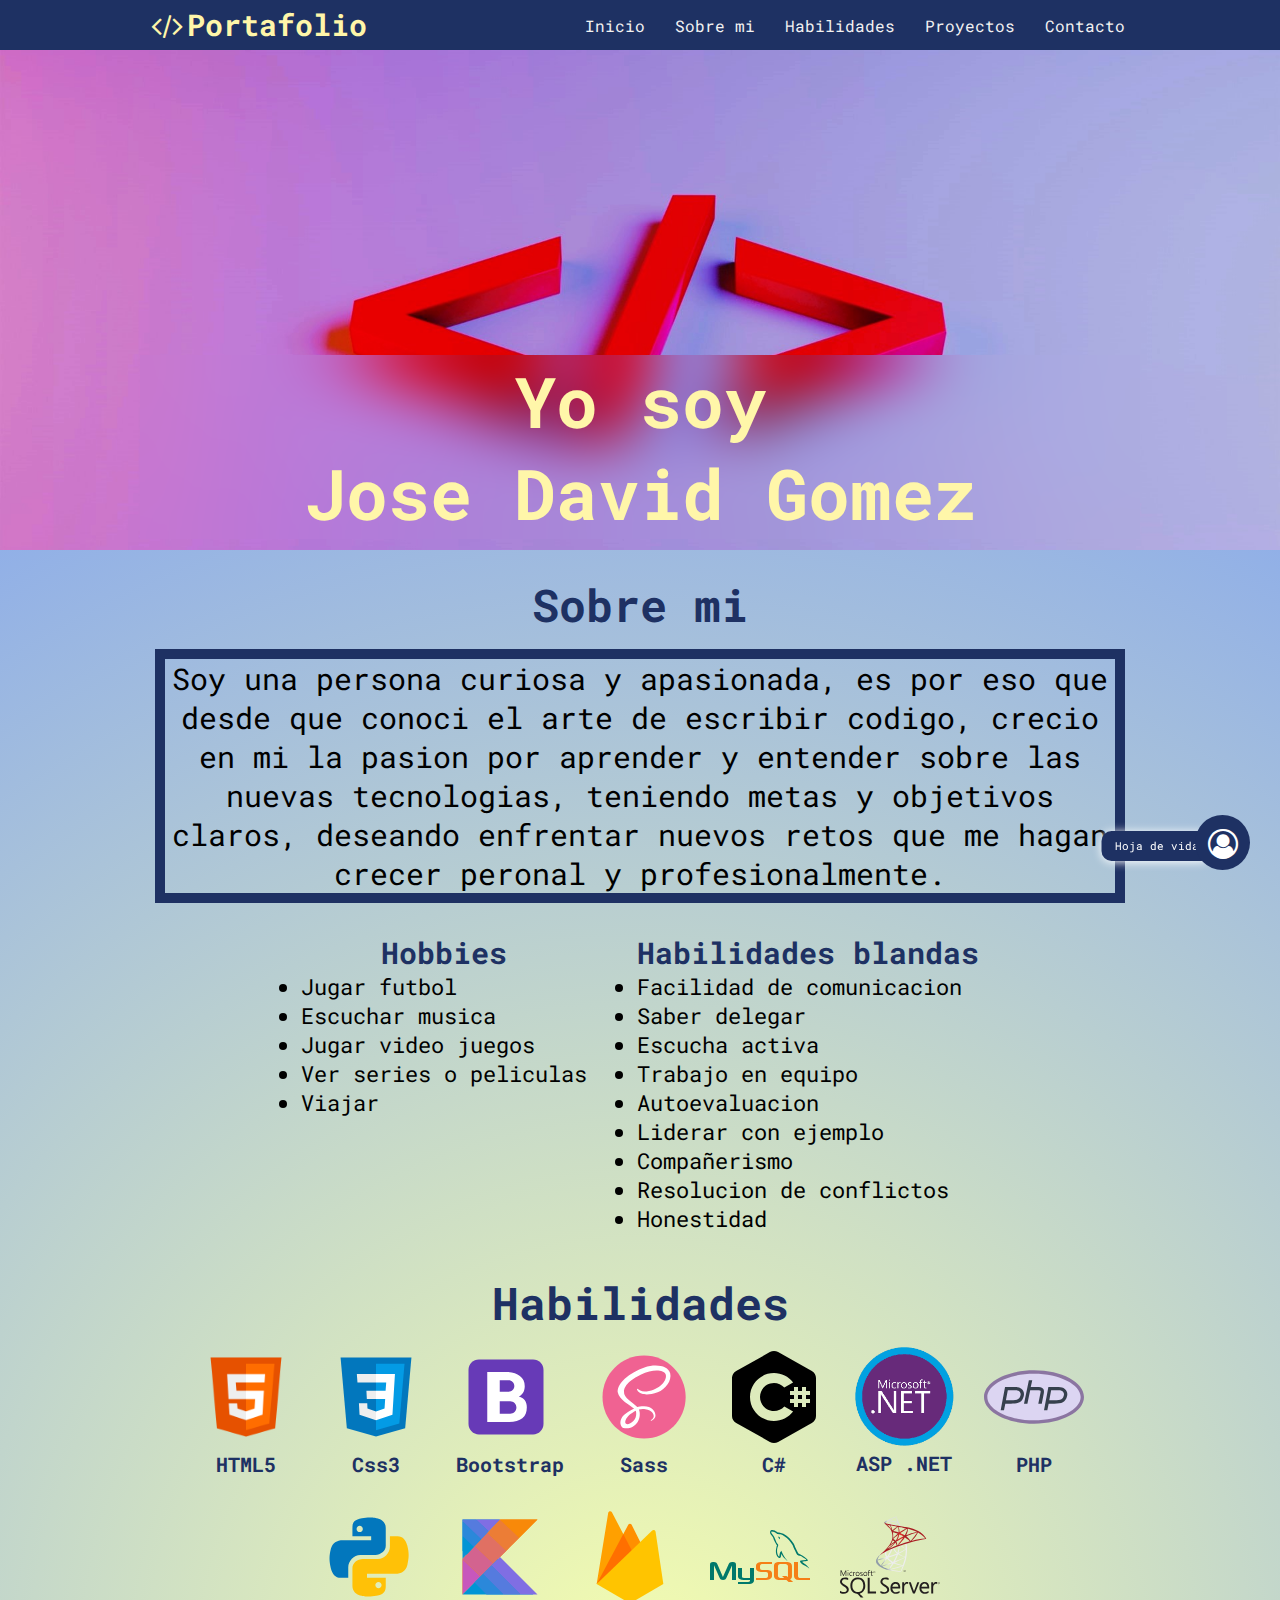
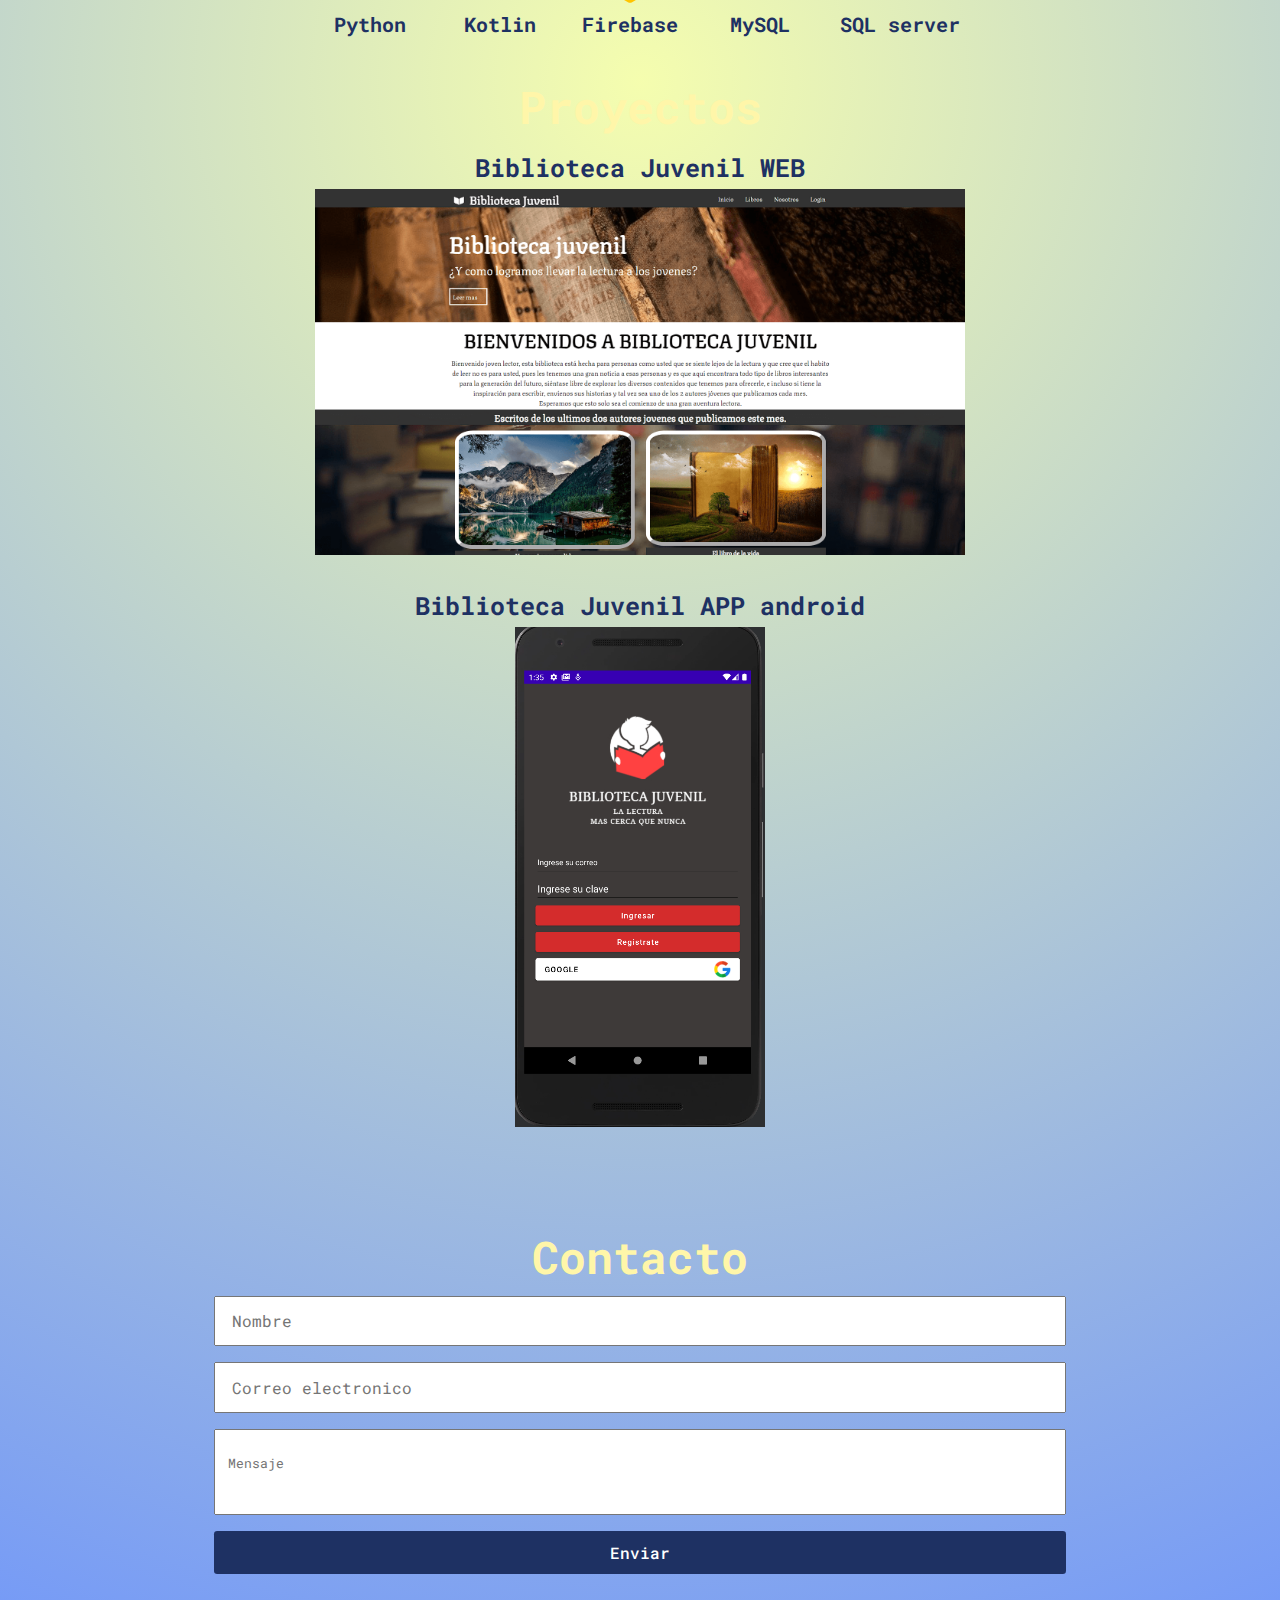
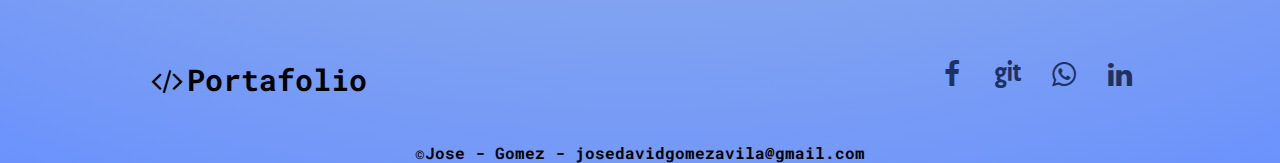
==== index.html @ 71154943 "Se minifica el html" ====
<!DOCTYPE html><html> <head> <title class="icon-code">Portafolio</title> <meta charset="UTF-8"> <meta name="description" content="Portafolio Jose Gomez"> <meta name="keywords" content="portafolio, desarrollador, programacion"> <meta name="author" content="Jose Gomez, josedavidgomezavila@gmail.com"> <meta name="viewport" content="width=device-width, initial-scale=1.0"> <meta name="languaje" content="ES"> <link rel="stylesheet" type="text/css" href="Style/style.css"> <link rel="preconnect" href="https://fonts.googleapis.com"> <link rel="preconnect" href="https://fonts.gstatic.com" crossorigin> <link href="https://fonts.googleapis.com/css2?family=Roboto+Mono:ital,wght@0,400;0,600;1,400&display=swap" rel="stylesheet"> </head> <body> <header> <section class="contenedor"> <h1 id="neon2" class="icon-code">Portafolio</h1> <input type="checkbox" id="menu-bar"> <label class="icon-menu" for="menu-bar"></label> <nav> <ul class="menu"> <li><a href="#banner">Inicio</a></li><li><a href="#info">Sobre mi</a></li><li><a href="#habilidades">Habilidades</a></li><li><a href="#proyectos">Proyectos</a></li><li><a href="#contacto">Contacto</a></li></ul> </nav> </section> </header> <main> <section id="banner"> <img src="img/code.jpg" alt="Codigo"> <section class="contenedor"> <h2 id="neon">Yo soy <br>Jose David Gomez</h2> </section> </section> <section id="info"> <h3 id="neon2">Sobre mi</h3> <section class="contenedor"> <article id="info2"> <p>Soy una persona curiosa y apasionada, es por eso que desde que conoci el arte de escribir codigo, crecio en mi la pasion por aprender y entender sobre las nuevas tecnologias, teniendo metas y objetivos claros, deseando enfrentar nuevos retos que me hagan crecer peronal y profesionalmente.</p></article> <section class="contenedor" id="info3"> <article id="hobbies"> <h4>Hobbies</h4> <ul> <li>Jugar futbol</li><li>Escuchar musica</li><li>Jugar video juegos</li><li>Ver series o peliculas</li><li>Viajar</li></ul> </article> <article id="blandas"> <h4>Habilidades blandas</h4> <ul> <li>Facilidad de comunicacion</li><li>Saber delegar</li><li>Escucha activa</li><li>Trabajo en equipo</li><li>Autoevaluacion</li><li>Liderar con ejemplo</li><li>Compañerismo</li><li>Resolucion de conflictos</li><li>Honestidad</li></ul> </article> </section> </section> </section> <section id="habilidades"> <h3 id="neon2">Habilidades</h3> <section class="contenedor"> <article> <img class="remove.bg" src="img/html52.png" alt="Logo HTML 5"> <h4>HTML5</h4> </article> <article> <img src="img/css3.svg" alt="Logo CSS 3"> <h4>Css3</h4> </article> <article> <img src="img/bootstrap.svg" alt="Logo bootstrap"> <h4>Bootstrap</h4> </article> <article> <img src="img/sass.svg" alt="Logo sass"> <h4>Sass</h4> </article> <article> <img src="img/C sharp.svg" alt="Logo C sharp"> <h4>C#</h4> </article> <article> <img src="img/asp net.png" alt="Logo asp net"> <h4>ASP .NET</h4> </article> <article> <img src="img/php.svg" alt="Logo php"> <h4>PHP</h4> </article> <article> <img src="img/python.svg" alt="Logo python"> <h4>Python</h4> </article> <article> <img src="img/kotlin.svg" alt="Logo kotlin"> <h4>Kotlin</h4> </article> <article> <img src="img/firebase.svg" alt="Logo firebase"> <h4>Firebase</h4> </article> <article> <img src="img/mysql.svg" alt="Logo mysql"> <h4>MySQL</h4> </article> <article> <img src="img/sql-server.svg" alt="Logo sql-server"> <h4>SQL server</h4> </article> </section> </section> <section id="proyectos"> <h3 id="neon2">Proyectos</h3> <section class="contenedor"> <article> <h4>Biblioteca Juvenil WEB</h4> <img id="abrir-web" src="img/bj-web/pagina-principal.png" alt="Biblioteca Juvenil WEB"> </article> <article id="kotlin"> <h4>Biblioteca Juvenil APP android</h4> <img id="abrir-app" src="img/kotlin/auth.png" alt="Iniciode sesion app android"> </article> </section> </section> <section class="overlay" id="overlay"> <section class="popup" id="popup"> <a href="#proyectos" id="btn-cerrar" class="btn-cerrar"><i class="icon-cancel"></i></a> <h3>Biblioteca Juvenil WEB</h3> <section class="container"> <ul class="slider"> <li id="slide1"> <img src="img/bj-web/Imagen1.png" alt="Pagina principal, Biblioteca Juvenil"> </li><li id="slide2"> <img src="img/bj-web/Imagen2.png" alt="Pagina principal, Biblioteca Juvenil"> </li><li id="slide3"> <img src="img/bj-web/pagina-principal.png" alt="Pagina principal, Biblioteca Juvenil"> </li><li id="slide4"> <img src="img/bj-web/login.png" alt="Pagina principal, Biblioteca Juvenil"> </li><li id="slide5"> <img src="img/bj-web/registro.png" alt="Pagina principal, Biblioteca Juvenil"> </li></ul> <p class="proyecto1">Este es un proyecto personal el cual esta pensado para poder inplementar una biblioteca con secciones especiales para cada tematica, cuenta con un login el cual permite el ingreso a contenido mas sensible.<br>En este proyecto se utilizaron #HTML5, #CSS3, #PHP y #MYSQL<br><a target="_blank" class="icon-git" href="https://github.com/JoseDG-09/Biblioteca-Juvenil"></a></p><ul class="selector"> <li> <a href="#slide1">1</a> </li><li> <a href="#slide2">2</a> </li><li> <a href="#slide3">3</a> </li><li> <a href="#slide4">4</a> </li><li> <a href="#slide5">5</a> </li></ul> </section> </section> </section> <section class="overlay2" id="overlay2"> <section class="popup2" id="popup2"> <a href="#proyectos" id="btn-cerrar2" class="btn-cerrar2"><i class="icon-cancel"></i></a> <h3>Biblioteca Juvenil APP android</h3> <section class="container2"> <ul class="slider2"> <li id="slide1.2"> <img src="img/kotlin/auth.png" alt="Pagina principal, App Biblioteca"> </li><li id="slide2.2"> <img src="img/kotlin/auth-google.png" alt="Autentificacion con google, App Biblioteca Juvenil"> </li><li id="slide3.2"> <img src="img/kotlin/home.png" alt="Home, APP Biblioteca Juvenil"> </li><li id="slide4.2"> <img src="img/kotlin/menu.png" alt="Menu, APP Biblioteca Juvenil"> </li><li id="slide5.2"> <img src="img/kotlin/pantalla-principal.png" alt="Pagina principal, APP Biblioteca Juvenil"> </li><li id="slide6.2"> <img src="img/kotlin/link1.png" alt="Google academico, APP Biblioteca Juvenil"> </li><li id="slide7.2"> <img src="img/kotlin/bibliotecas-nacionales.png" alt="Tematica 1, APP Biblioteca Juvenil"> </li><li id="slide8.2"> <img src="img/kotlin/link2.png" alt="Biblioteca nacional de Colombia, APP Biblioteca Juvenil"> </li></ul> <p class="proyecto2">Esta APP permite ingresar a diferentes bibliotecas publicas directamente desde la APP y cuenta con varias bibliotecas diferenciadas por categorias, la APP cuenta con un inicio de sesion por medio de un correo y contraseña o por medio de una cuenta de Google, esta app fue escrita en el lenguaje de #Kotlin y se utilizo #Firebase para la Base de Datos y la autentificacion de usuarios.<br><a target="_blank" class="icon-git" href="https://github.com/JoseDG-09/Biblioteca-Juvenil"></a></p><ul class="selector2"> <li> <a href="#slide1.2">1</a> </li><li> <a href="#slide2.2">2</a> </li><li> <a href="#slide3.2">3</a> </li><li> <a href="#slide4.2">4</a> </li><li> <a href="#slide5.2">5</a> </li><li> <a href="#slide6.2">6</a> </li><li> <a href="#slide7.2">7</a> </li><li> <a href="#slide8.2">8</a> </li></ul> </section> </section> </section> <section class="contenedor" id="contacto"> <h3 id="neon2">Contacto</h3> <form action="https://formspree.io/f/mwkyjrbq" method="POST"> <section id="contenedor"> <input type="text" placeholder="Nombre"> <input type="email" placeholder="Correo electronico"> <textarea name="message" id="msj" placeholder="Mensaje"></textarea> <input type="submit" value="Enviar" id="btn"> </section> </form> </section> </main> <a href="" class="cv" target="_blank"> <p>Hoja de vida</p></a> <a href="" class="btn-cv" target="_blank"> <i class="icon-user"></i> </a> <footer> <section class="contenedor"> <h1 class="copy, icon-code">Portafolio</h1> <section class="redes"> <a class="icon-facebook" href="https://www.facebook.com/josedavid.gomezavila.1"></a> <a class="icon-git" href="https://github.com/JoseDG-09"></a> <a class="icon-whatsapp" href="https://wa.me/573143621362?text="></a> <a class="icon-linkedin" href="https://www.linkedin.com/in/jose-david-gomez-avila-189299b0"></a> </section> </section> <h3 class="final">&copy;Jose - Gomez - josedavidgomezavila@gmail.com</h3> </footer> <script src="popup.js"></script> </body></html>
---- Style/style.css ----
@import url(fontello.css);
@import url(menu.css);
@import url(banner.css);
@import url(habilidades.css);
@import url(info.css);
@import url(neon.css);
@import url(contacto.css);
@import url(popup.css);
@import url(popup2.css);
@import url(slider1.css);
@import url(slider2.css);

* {
    margin: 0;
    padding: 0;
    box-sizing: border-box;
    font-family: 'Roboto Mono', monospace;
}

body {
    background: rgb(231,251,63);
    background: radial-gradient(circle, rgba(231,251,63,0.41780462184873945) 0%, rgba(70,119,252,0.7987570028011204) 100%);
}

html {
    scroll-behavior: smooth;
}

.fondo {
    background-image: url('../img/code.jpg');
}

header {
    width: 100%;
    height: 50px;
    background: #1E3163;
    color: #F2F2F2;
    position: fixed;
    top: 0;
    left: 0;
    z-index: 100;
}

.contenedor {
    width: 98%;
    margin: auto;
}

h1 {
    float: left;
    font-size: 30px;
    padding: 5px;
}

header .contenedor {
    display: block;
}

section {
    width: 100%;
    margin-bottom: 25px;
}

/*CV*/
.btn-cv {
    position: fixed;
    width: 55px;
    height: 55px;
    line-height: 55px;
    bottom: 30px;
    right: 30px;
    background-color: #1E3163;
    color: #fff;
    border-radius: 50px;
    text-align: center;
    font-size: 30px;
    
}

.cv {
    position: fixed;
    transform: translate(-35%, -30%);
    width: 110px;
    height: auto;
    line-height: 30px;
    bottom: 30px;
    right: 30px;
    background-color: #1E3163;
    color: #fff;
    border-radius: 10px;
    text-align: center;
    font-size: 11px;
    text-decoration: none;
    box-shadow: 0px 1px 10px;
}

/*footer*/
footer .contenedor {
    display: flex;
    flex-wrap: wrap;
    justify-content: center;
    padding-bottom: 25px;
}

.copy {
    font-size: 20px;
}

.redes {
    width: 100%;
    text-align: center;
    font-size: 28px;
}

.redes a {
    color: #1E3163;
    text-decoration: none;
}

.final {
    display: flex;
    justify-content: center;
    font-size: 16px;
}

@media (min-width: 768px) {
    .redes {
        width: auto;
    }

    footer .contenedor {
        justify-content: space-between;
    }
}

@media (min-width: 1024px) {
    .contenedor {
        width: 1000px;
    }
}
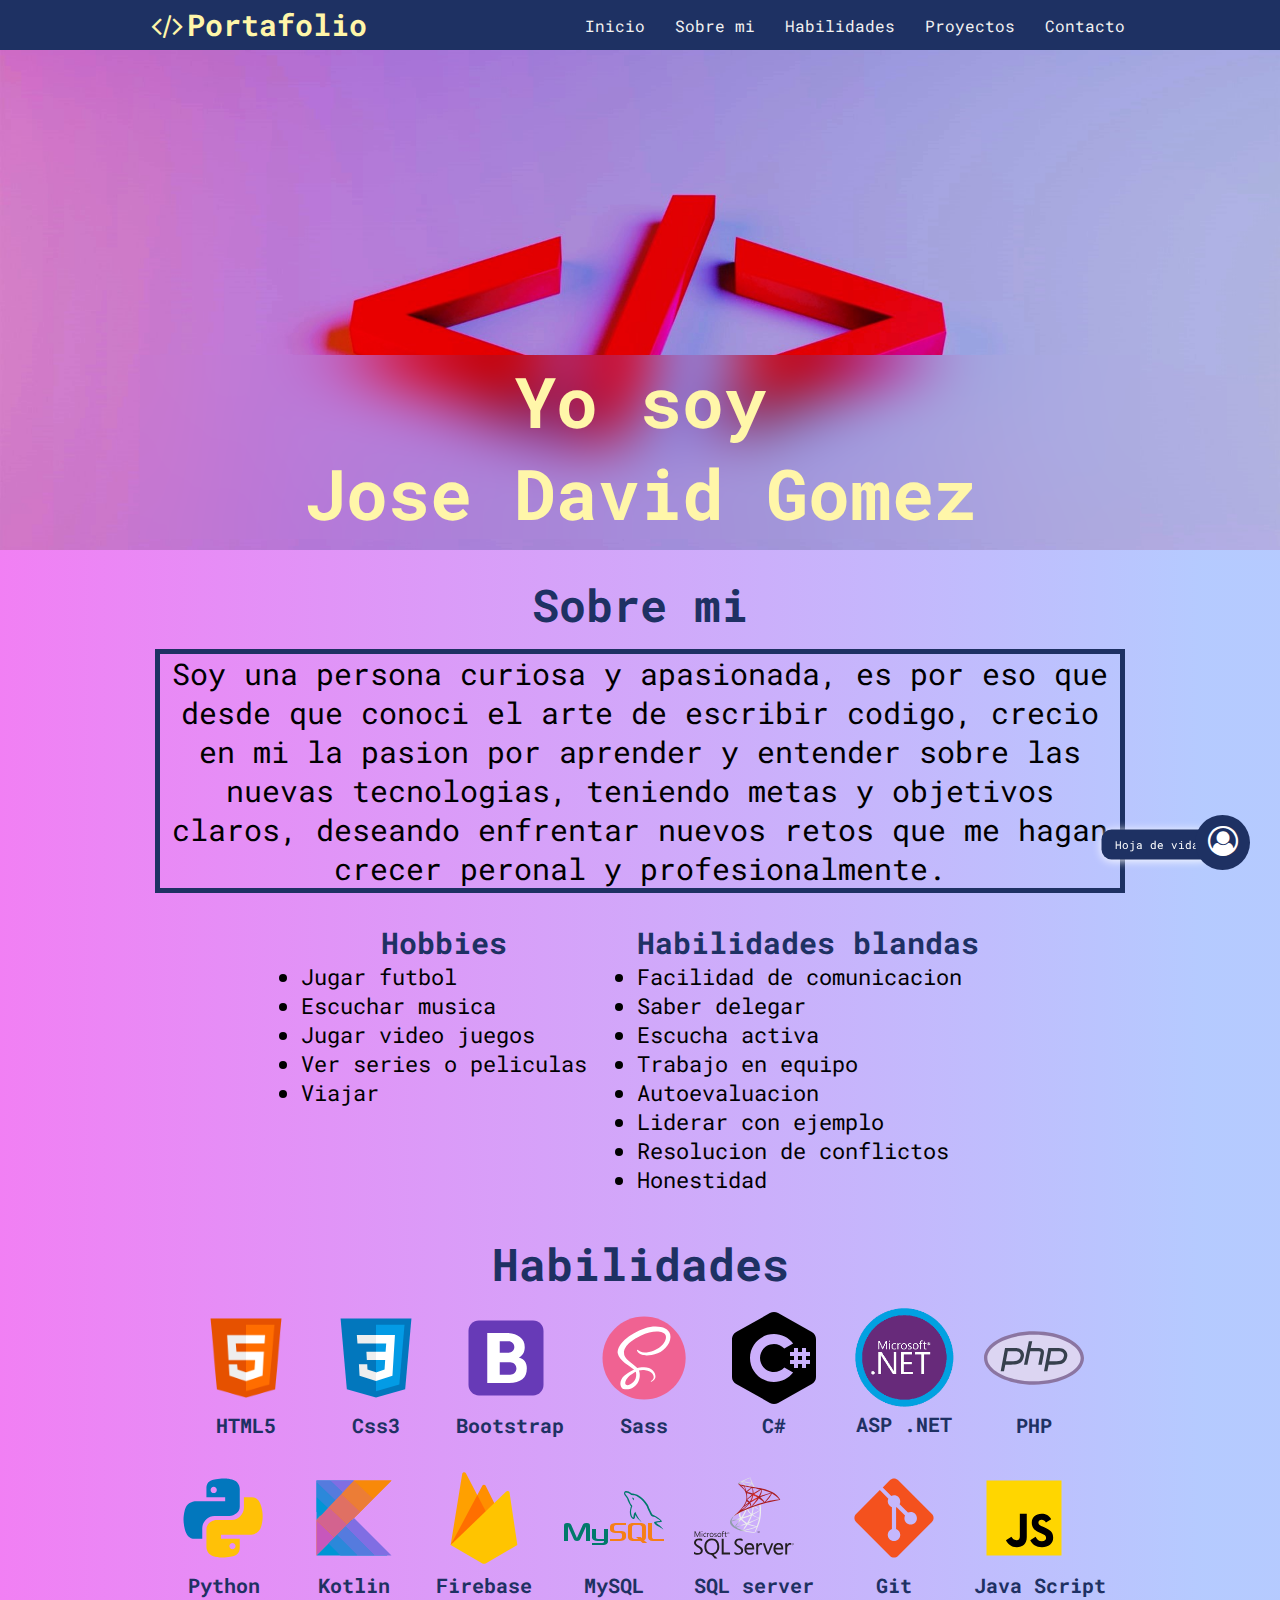
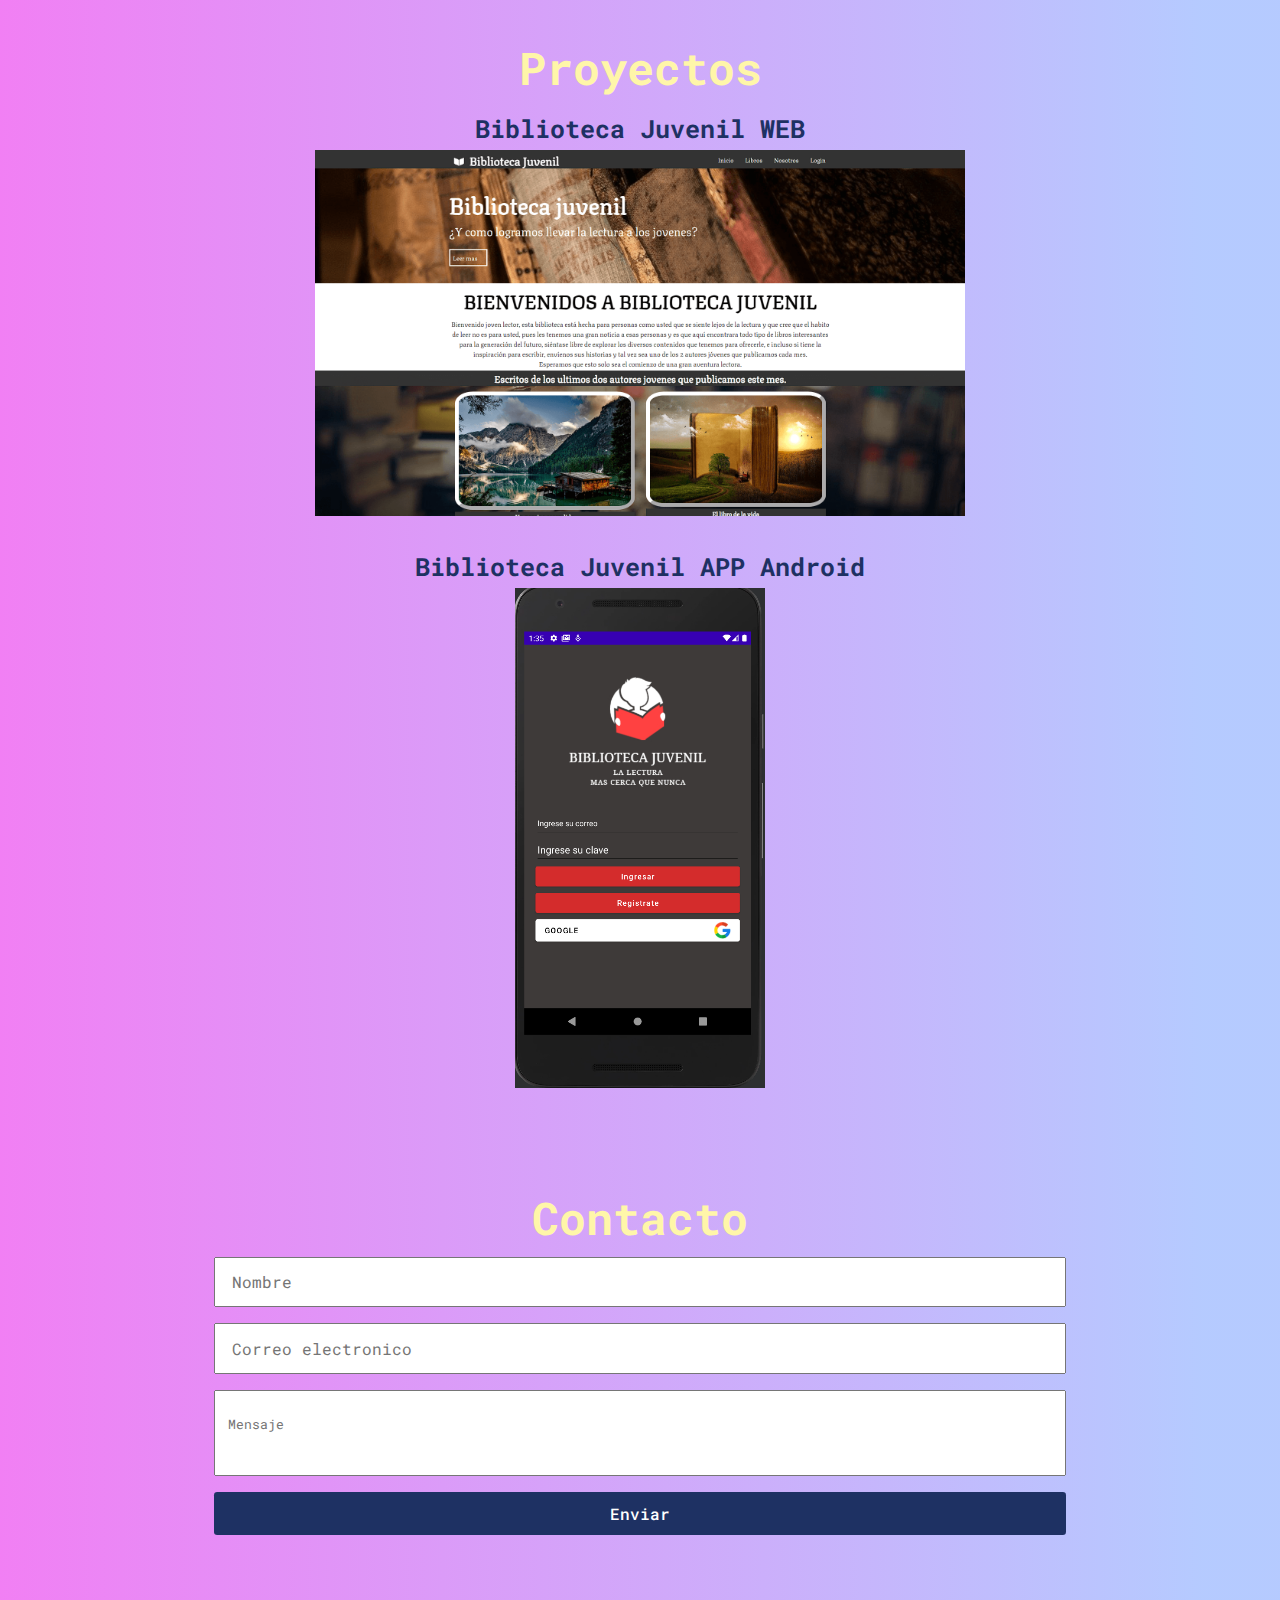
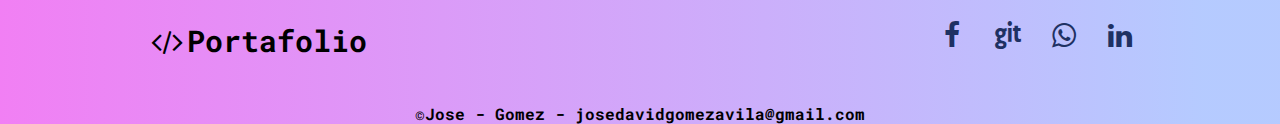
==== commit 974f340b: "Se agrega el soporte para pantallas pequennas" ====
--- a/index.html
+++ b/index.html
@@ -1 +1 @@
-<!DOCTYPE html><html> <head> <title class="icon-code">Portafolio</title> <meta charset="UTF-8"> <meta name="description" content="Portafolio Jose Gomez"> <meta name="keywords" content="portafolio, desarrollador, programacion"> <meta name="author" content="Jose Gomez, josedavidgomezavila@gmail.com"> <meta name="viewport" content="width=device-width, initial-scale=1.0"> <meta name="languaje" content="ES"> <link rel="stylesheet" type="text/css" href="Style/style.css"> <link rel="preconnect" href="https://fonts.googleapis.com"> <link rel="preconnect" href="https://fonts.gstatic.com" crossorigin> <link href="https://fonts.googleapis.com/css2?family=Roboto+Mono:ital,wght@0,400;0,600;1,400&display=swap" rel="stylesheet"> </head> <body> <header> <section class="contenedor"> <h1 id="neon2" class="icon-code">Portafolio</h1> <input type="checkbox" id="menu-bar"> <label class="icon-menu" for="menu-bar"></label> <nav> <ul class="menu"> <li><a href="#banner">Inicio</a></li><li><a href="#info">Sobre mi</a></li><li><a href="#habilidades">Habilidades</a></li><li><a href="#proyectos">Proyectos</a></li><li><a href="#contacto">Contacto</a></li></ul> </nav> </section> </header> <main> <section id="banner"> <img src="img/code.jpg" alt="Codigo"> <section class="contenedor"> <h2 id="neon">Yo soy <br>Jose David Gomez</h2> </section> </section> <section id="info"> <h3 id="neon2">Sobre mi</h3> <section class="contenedor"> <article id="info2"> <p>Soy una persona curiosa y apasionada, es por eso que desde que conoci el arte de escribir codigo, crecio en mi la pasion por aprender y entender sobre las nuevas tecnologias, teniendo metas y objetivos claros, deseando enfrentar nuevos retos que me hagan crecer peronal y profesionalmente.</p></article> <section class="contenedor" id="info3"> <article id="hobbies"> <h4>Hobbies</h4> <ul> <li>Jugar futbol</li><li>Escuchar musica</li><li>Jugar video juegos</li><li>Ver series o peliculas</li><li>Viajar</li></ul> </article> <article id="blandas"> <h4>Habilidades blandas</h4> <ul> <li>Facilidad de comunicacion</li><li>Saber delegar</li><li>Escucha activa</li><li>Trabajo en equipo</li><li>Autoevaluacion</li><li>Liderar con ejemplo</li><li>Compañerismo</li><li>Resolucion de conflictos</li><li>Honestidad</li></ul> </article> </section> </section> </section> <section id="habilidades"> <h3 id="neon2">Habilidades</h3> <section class="contenedor"> <article> <img class="remove.bg" src="img/html52.png" alt="Logo HTML 5"> <h4>HTML5</h4> </article> <article> <img src="img/css3.svg" alt="Logo CSS 3"> <h4>Css3</h4> </article> <article> <img src="img/bootstrap.svg" alt="Logo bootstrap"> <h4>Bootstrap</h4> </article> <article> <img src="img/sass.svg" alt="Logo sass"> <h4>Sass</h4> </article> <article> <img src="img/C sharp.svg" alt="Logo C sharp"> <h4>C#</h4> </article> <article> <img src="img/asp net.png" alt="Logo asp net"> <h4>ASP .NET</h4> </article> <article> <img src="img/php.svg" alt="Logo php"> <h4>PHP</h4> </article> <article> <img src="img/python.svg" alt="Logo python"> <h4>Python</h4> </article> <article> <img src="img/kotlin.svg" alt="Logo kotlin"> <h4>Kotlin</h4> </article> <article> <img src="img/firebase.svg" alt="Logo firebase"> <h4>Firebase</h4> </article> <article> <img src="img/mysql.svg" alt="Logo mysql"> <h4>MySQL</h4> </article> <article> <img src="img/sql-server.svg" alt="Logo sql-server"> <h4>SQL server</h4> </article> </section> </section> <section id="proyectos"> <h3 id="neon2">Proyectos</h3> <section class="contenedor"> <article> <h4>Biblioteca Juvenil WEB</h4> <img id="abrir-web" src="img/bj-web/pagina-principal.png" alt="Biblioteca Juvenil WEB"> </article> <article id="kotlin"> <h4>Biblioteca Juvenil APP android</h4> <img id="abrir-app" src="img/kotlin/auth.png" alt="Iniciode sesion app android"> </article> </section> </section> <section class="overlay" id="overlay"> <section class="popup" id="popup"> <a href="#proyectos" id="btn-cerrar" class="btn-cerrar"><i class="icon-cancel"></i></a> <h3>Biblioteca Juvenil WEB</h3> <section class="container"> <ul class="slider"> <li id="slide1"> <img src="img/bj-web/Imagen1.png" alt="Pagina principal, Biblioteca Juvenil"> </li><li id="slide2"> <img src="img/bj-web/Imagen2.png" alt="Pagina principal, Biblioteca Juvenil"> </li><li id="slide3"> <img src="img/bj-web/pagina-principal.png" alt="Pagina principal, Biblioteca Juvenil"> </li><li id="slide4"> <img src="img/bj-web/login.png" alt="Pagina principal, Biblioteca Juvenil"> </li><li id="slide5"> <img src="img/bj-web/registro.png" alt="Pagina principal, Biblioteca Juvenil"> </li></ul> <p class="proyecto1">Este es un proyecto personal el cual esta pensado para poder inplementar una biblioteca con secciones especiales para cada tematica, cuenta con un login el cual permite el ingreso a contenido mas sensible.<br>En este proyecto se utilizaron #HTML5, #CSS3, #PHP y #MYSQL<br><a target="_blank" class="icon-git" href="https://github.com/JoseDG-09/Biblioteca-Juvenil"></a></p><ul class="selector"> <li> <a href="#slide1">1</a> </li><li> <a href="#slide2">2</a> </li><li> <a href="#slide3">3</a> </li><li> <a href="#slide4">4</a> </li><li> <a href="#slide5">5</a> </li></ul> </section> </section> </section> <section class="overlay2" id="overlay2"> <section class="popup2" id="popup2"> <a href="#proyectos" id="btn-cerrar2" class="btn-cerrar2"><i class="icon-cancel"></i></a> <h3>Biblioteca Juvenil APP android</h3> <section class="container2"> <ul class="slider2"> <li id="slide1.2"> <img src="img/kotlin/auth.png" alt="Pagina principal, App Biblioteca"> </li><li id="slide2.2"> <img src="img/kotlin/auth-google.png" alt="Autentificacion con google, App Biblioteca Juvenil"> </li><li id="slide3.2"> <img src="img/kotlin/home.png" alt="Home, APP Biblioteca Juvenil"> </li><li id="slide4.2"> <img src="img/kotlin/menu.png" alt="Menu, APP Biblioteca Juvenil"> </li><li id="slide5.2"> <img src="img/kotlin/pantalla-principal.png" alt="Pagina principal, APP Biblioteca Juvenil"> </li><li id="slide6.2"> <img src="img/kotlin/link1.png" alt="Google academico, APP Biblioteca Juvenil"> </li><li id="slide7.2"> <img src="img/kotlin/bibliotecas-nacionales.png" alt="Tematica 1, APP Biblioteca Juvenil"> </li><li id="slide8.2"> <img src="img/kotlin/link2.png" alt="Biblioteca nacional de Colombia, APP Biblioteca Juvenil"> </li></ul> <p class="proyecto2">Esta APP permite ingresar a diferentes bibliotecas publicas directamente desde la APP y cuenta con varias bibliotecas diferenciadas por categorias, la APP cuenta con un inicio de sesion por medio de un correo y contraseña o por medio de una cuenta de Google, esta app fue escrita en el lenguaje de #Kotlin y se utilizo #Firebase para la Base de Datos y la autentificacion de usuarios.<br><a target="_blank" class="icon-git" href="https://github.com/JoseDG-09/Biblioteca-Juvenil"></a></p><ul class="selector2"> <li> <a href="#slide1.2">1</a> </li><li> <a href="#slide2.2">2</a> </li><li> <a href="#slide3.2">3</a> </li><li> <a href="#slide4.2">4</a> </li><li> <a href="#slide5.2">5</a> </li><li> <a href="#slide6.2">6</a> </li><li> <a href="#slide7.2">7</a> </li><li> <a href="#slide8.2">8</a> </li></ul> </section> </section> </section> <section class="contenedor" id="contacto"> <h3 id="neon2">Contacto</h3> <form action="https://formspree.io/f/mwkyjrbq" method="POST"> <section id="contenedor"> <input type="text" placeholder="Nombre"> <input type="email" placeholder="Correo electronico"> <textarea name="message" id="msj" placeholder="Mensaje"></textarea> <input type="submit" value="Enviar" id="btn"> </section> </form> </section> </main> <a href="" class="cv" target="_blank"> <p>Hoja de vida</p></a> <a href="" class="btn-cv" target="_blank"> <i class="icon-user"></i> </a> <footer> <section class="contenedor"> <h1 class="copy, icon-code">Portafolio</h1> <section class="redes"> <a class="icon-facebook" href="https://www.facebook.com/josedavid.gomezavila.1"></a> <a class="icon-git" href="https://github.com/JoseDG-09"></a> <a class="icon-whatsapp" href="https://wa.me/573143621362?text="></a> <a class="icon-linkedin" href="https://www.linkedin.com/in/jose-david-gomez-avila-189299b0"></a> </section> </section> <h3 class="final">&copy;Jose - Gomez - josedavidgomezavila@gmail.com</h3> </footer> <script src="popup.js"></script> </body></html>+<!DOCTYPE html><html> <head> <title class="icon-code">Portafolio</title> <meta charset="UTF-8"> <meta name="description" content="Portafolio Jose Gomez"> <meta name="keywords" content="portafolio, desarrollador, programacion"> <meta name="author" content="Jose Gomez, josedavidgomezavila@gmail.com"> <meta name="viewport" content="width=device-width, initial-scale=1.0"> <meta name="languaje" content="ES"> <link rel="stylesheet" type="text/css" href="Style/style.css"> <link rel="preconnect" href="https://fonts.googleapis.com"> <link rel="preconnect" href="https://fonts.gstatic.com" crossorigin> <link href="https://fonts.googleapis.com/css2?family=Roboto+Mono:ital,wght@0,400;0,600;1,400&display=swap" rel="stylesheet"> </head> <body> <header> <section class="contenedor"> <h1 id="neon2" class="icon-code">Portafolio</h1> <input type="checkbox" id="menu-bar"> <label class="icon-menu" for="menu-bar"></label> <nav> <ul class="menu"> <li><a href="#banner">Inicio</a></li><li><a href="#info">Sobre mi</a></li><li><a href="#habilidades">Habilidades</a></li><li><a href="#proyectos">Proyectos</a></li><li><a href="#contacto">Contacto</a></li></ul> </nav> </section> </header> <main> <section id="banner"> <img src="img/code.jpg" alt="Codigo"> <section class="contenedor"> <h2 id="neon">Yo soy <br>Jose David Gomez</h2> </section> </section> <section id="info"> <h3 id="neon2">Sobre mi</h3> <section class="contenedor"> <article id="info2"> <p>Soy una persona curiosa y apasionada, es por eso que desde que conoci el arte de escribir codigo, crecio en mi la pasion por aprender y entender sobre las nuevas tecnologias, teniendo metas y objetivos claros, deseando enfrentar nuevos retos que me hagan crecer peronal y profesionalmente.</p></article> <section class="contenedor" id="info3"> <article id="hobbies"> <h4>Hobbies</h4> <ul> <li>Jugar futbol</li><li>Escuchar musica</li><li>Jugar video juegos</li><li>Ver series o peliculas</li><li>Viajar</li></ul> </article> <article id="blandas"> <h4>Habilidades blandas</h4> <ul> <li>Facilidad de comunicacion</li><li>Saber delegar</li><li>Escucha activa</li><li>Trabajo en equipo</li><li>Autoevaluacion</li><li>Liderar con ejemplo</li><li>Resolucion de conflictos</li><li>Honestidad</li></ul> </article> </section> </section> </section> <section id="habilidades"> <h3 id="neon2">Habilidades</h3> <section class="contenedor"> <article> <img class="remove.bg" src="img/html52.png" alt="Logo HTML 5"> <h4>HTML5</h4> </article> <article> <img src="img/css3.svg" alt="Logo CSS 3"> <h4>Css3</h4> </article> <article> <img src="img/bootstrap.svg" alt="Logo bootstrap"> <h4>Bootstrap</h4> </article> <article> <img src="img/sass.svg" alt="Logo sass"> <h4>Sass</h4> </article> <article> <img src="img/C sharp.svg" alt="Logo C sharp"> <h4>C#</h4> </article> <article> <img src="img/asp net.png" alt="Logo asp net"> <h4>ASP .NET</h4> </article> <article> <img src="img/php.svg" alt="Logo php"> <h4>PHP</h4> </article> <article> <img src="img/python.svg" alt="Logo python"> <h4>Python</h4> </article> <article> <img src="img/kotlin.svg" alt="Logo kotlin"> <h4>Kotlin</h4> </article> <article> <img src="img/firebase.svg" alt="Logo firebase"> <h4>Firebase</h4> </article> <article> <img src="img/mysql.svg" alt="Logo mysql"> <h4>MySQL</h4> </article> <article> <img src="img/sql-server.svg" alt="Logo sql-server"> <h4>SQL server</h4> </article> <article> <img src="img/git.svg" alt="Logo Git"> <h4>Git</h4> </article> <article> <img src="img/js.svg" alt="Logo JS"> <h4>Java Script</h4> </article> </section> </section> <section id="proyectos"> <h3 id="neon2">Proyectos</h3> <section class="contenedor"> <article> <h4>Biblioteca Juvenil WEB</h4> <img id="abrir-web" src="img/bj-web/pagina-principal.png" alt="Biblioteca Juvenil WEB"> </article> <article id="kotlin"> <h4>Biblioteca Juvenil APP Android</h4> <img id="abrir-app" src="img/kotlin/auth.png" alt="Iniciode sesion app android"> </article> </section> </section> <section class="overlay" id="overlay"> <section class="popup" id="popup"> <a href="#proyectos" id="btn-cerrar" class="btn-cerrar"><i class="icon-cancel"></i></a> <h3>Biblioteca Juvenil WEB</h3> <section class="container"> <ul class="slider"> <li id="slide1"> <img src="img/bj-web/Imagen1.png" alt="Pagina principal, Biblioteca Juvenil"> </li><li id="slide2"> <img src="img/bj-web/Imagen2.png" alt="Pagina principal, Biblioteca Juvenil"> </li><li id="slide3"> <img src="img/bj-web/pagina-principal.png" alt="Pagina principal, Biblioteca Juvenil"> </li><li id="slide4"> <img src="img/bj-web/login.png" alt="Pagina principal, Biblioteca Juvenil"> </li><li id="slide5"> <img src="img/bj-web/registro.png" alt="Pagina principal, Biblioteca Juvenil"> </li></ul> <p class="proyecto1">Este es un proyecto personal el cual esta pensado para poder inplementar una biblioteca con secciones especiales para cada tematica, cuenta con un login el cual permite el ingreso a contenido mas sensible.<br>En este proyecto se utilizaron #HTML5, #CSS3, #PHP y #MYSQL<br><a target="_blank" class="icon-git" href="https://github.com/JoseDG-09/Biblioteca-Juvenil"></a></p><ul class="selector"> <li> <a href="#slide1">1</a> </li><li> <a href="#slide2">2</a> </li><li> <a href="#slide3">3</a> </li><li> <a href="#slide4">4</a> </li><li> <a href="#slide5">5</a> </li></ul> </section> </section> </section> <section class="overlay2" id="overlay2"> <section class="popup2" id="popup2"> <a href="#proyectos" id="btn-cerrar2" class="btn-cerrar2"><i class="icon-cancel"></i></a> <h3>Biblioteca Juvenil APP Android</h3> <section class="container2"> <ul class="slider2"> <li id="slide1.2"> <img src="img/kotlin/auth.png" alt="Pagina principal, App Biblioteca"> </li><li id="slide2.2"> <img src="img/kotlin/auth-google.png" alt="Autentificacion con google, App Biblioteca Juvenil"> </li><li id="slide3.2"> <img src="img/kotlin/home.png" alt="Home, APP Biblioteca Juvenil"> </li><li id="slide4.2"> <img src="img/kotlin/menu.png" alt="Menu, APP Biblioteca Juvenil"> </li><li id="slide5.2"> <img src="img/kotlin/pantalla-principal.png" alt="Pagina principal, APP Biblioteca Juvenil"> </li><li id="slide6.2"> <img src="img/kotlin/link1.png" alt="Google academico, APP Biblioteca Juvenil"> </li><li id="slide7.2"> <img src="img/kotlin/bibliotecas-nacionales.png" alt="Tematica 1, APP Biblioteca Juvenil"> </li><li id="slide8.2"> <img src="img/kotlin/link2.png" alt="Biblioteca nacional de Colombia, APP Biblioteca Juvenil"> </li></ul> <p class="proyecto2">Esta APP permite ingresar a diferentes bibliotecas publicas directamente desde la APP y cuenta con varias bibliotecas diferenciadas por categorias, la APP cuenta con un inicio de sesion por medio de un correo y contraseña o por medio de una cuenta de Google, esta app fue escrita en el lenguaje de #Kotlin y se utilizo #Firebase para la Base de Datos y la autentificacion de usuarios.<br><a target="_blank" class="icon-git" href="https://github.com/JoseDG-09/Biblioteca-Dijital-APP"></a></p><ul class="selector2"> <li> <a href="#slide1.2">1</a> </li><li> <a href="#slide2.2">2</a> </li><li> <a href="#slide3.2">3</a> </li><li> <a href="#slide4.2">4</a> </li><li> <a href="#slide5.2">5</a> </li><li> <a href="#slide6.2">6</a> </li><li> <a href="#slide7.2">7</a> </li><li> <a href="#slide8.2">8</a> </li></ul> </section> </section> </section> <section class="contenedor" id="contacto"> <h3 id="neon2">Contacto</h3> <form action="https://formspree.io/f/mwkyjrbq" method="POST"> <section id="contenedor"> <input type="text" placeholder="Nombre"> <input type="email" placeholder="Correo electronico"> <textarea name="message" id="msj" placeholder="Mensaje"></textarea> <input type="submit" value="Enviar" id="btn"> </section> </form> </section> </main> <a href="https://drive.google.com/file/d/1_6TpadhbE5AVo3qp7sTm3RxMqwxbxrWb/view?usp=sharing" class="cv" target="_blank"> <p>Hoja de vida</p></a> <a href="" class="btn-cv" target="_blank"> <i class="icon-user"></i> </a> <footer> <section class="contenedor"> <h1 class="copy, icon-code">Portafolio</h1> <section class="redes"> <a class="icon-facebook" href="https://www.facebook.com/josedavid.gomezavila.1"></a> <a class="icon-git" href="https://github.com/JoseDG-09"></a> <a class="icon-whatsapp" href="https://wa.me/573143621362?text="></a> <a class="icon-linkedin" href="https://www.linkedin.com/in/jose-david-gomez-avila-189299b0"></a> </section> </section> <h3 class="final">&copy;Jose - Gomez - josedavidgomezavila@gmail.com</h3> </footer> <script src="popup.js"></script> </body></html>--- a/Style/style.css
+++ b/Style/style.css
@@ -1,141 +1 @@
-@import url(fontello.css);
-@import url(menu.css);
-@import url(banner.css);
-@import url(habilidades.css);
-@import url(info.css);
-@import url(neon.css);
-@import url(contacto.css);
-@import url(popup.css);
-@import url(popup2.css);
-@import url(slider1.css);
-@import url(slider2.css);
-
-* {
-    margin: 0;
-    padding: 0;
-    box-sizing: border-box;
-    font-family: 'Roboto Mono', monospace;
-}
-
-body {
-    background: rgb(231,251,63);
-    background: radial-gradient(circle, rgba(231,251,63,0.41780462184873945) 0%, rgba(70,119,252,0.7987570028011204) 100%);
-}
-
-html {
-    scroll-behavior: smooth;
-}
-
-.fondo {
-    background-image: url('../img/code.jpg');
-}
-
-header {
-    width: 100%;
-    height: 50px;
-    background: #1E3163;
-    color: #F2F2F2;
-    position: fixed;
-    top: 0;
-    left: 0;
-    z-index: 100;
-}
-
-.contenedor {
-    width: 98%;
-    margin: auto;
-}
-
-h1 {
-    float: left;
-    font-size: 30px;
-    padding: 5px;
-}
-
-header .contenedor {
-    display: block;
-}
-
-section {
-    width: 100%;
-    margin-bottom: 25px;
-}
-
-/*CV*/
-.btn-cv {
-    position: fixed;
-    width: 55px;
-    height: 55px;
-    line-height: 55px;
-    bottom: 30px;
-    right: 30px;
-    background-color: #1E3163;
-    color: #fff;
-    border-radius: 50px;
-    text-align: center;
-    font-size: 30px;
-    
-}
-
-.cv {
-    position: fixed;
-    transform: translate(-35%, -30%);
-    width: 110px;
-    height: auto;
-    line-height: 30px;
-    bottom: 30px;
-    right: 30px;
-    background-color: #1E3163;
-    color: #fff;
-    border-radius: 10px;
-    text-align: center;
-    font-size: 11px;
-    text-decoration: none;
-    box-shadow: 0px 1px 10px;
-}
-
-/*footer*/
-footer .contenedor {
-    display: flex;
-    flex-wrap: wrap;
-    justify-content: center;
-    padding-bottom: 25px;
-}
-
-.copy {
-    font-size: 20px;
-}
-
-.redes {
-    width: 100%;
-    text-align: center;
-    font-size: 28px;
-}
-
-.redes a {
-    color: #1E3163;
-    text-decoration: none;
-}
-
-.final {
-    display: flex;
-    justify-content: center;
-    font-size: 16px;
-}
-
-@media (min-width: 768px) {
-    .redes {
-        width: auto;
-    }
-
-    footer .contenedor {
-        justify-content: space-between;
-    }
-}
-
-@media (min-width: 1024px) {
-    .contenedor {
-        width: 1000px;
-    }
-}
-
+@import url(fontello.css);@import url(menu.css);@import url(banner.css);@import url(habilidades.css);@import url(info.css);@import url(neon.css);@import url(contacto.css);@import url(popup.css);@import url(popup2.css);@import url(slider1.css);@import url(slider2.css);.btn-cv,.cv{position:fixed;bottom:30px;right:30px;background-color:#1e3163;color:#fff;text-align:center}.btn-cv,.cv,.redes{text-align:center}.cv,.redes a{text-decoration:none}*{margin:0;padding:0;box-sizing:border-box;font-family:'Roboto Mono',monospace}body{background: rgb(236,81,240);background: linear-gradient(90deg, rgba(236,81,240,0.7315301120448179) 0%, rgba(81,131,255,0.4234068627450981) 94%);}html{scroll-behavior:smooth}.fondo{background-image:url('../img/code.jpg')}header{width:100%;height:50px;background:#1e3163;color:#f2f2f2;position:fixed;top:0;left:0;z-index:100}.contenedor{width:98%;margin:auto}h1{float:left;font-size:30px;padding:5px}header .contenedor{display:block}section{width:100%;margin-bottom:25px}.btn-cv{width:40px;height:40px;line-height:40px;border-radius:50px;font-size:20px}.cv{transform:translate(-25%,-40%);width:110px;height:auto;line-height:20px;border-radius:10px;font-size:11px;box-shadow:0 1px 10px}footer .contenedor{display:flex;flex-wrap:wrap;justify-content:center;padding-bottom:25px}.copy{font-size:20px}.redes{width:100%;font-size:28px}.redes a{color:#1e3163}.final{display:flex;justify-content:center;font-size:10px}@media (min-width:768px){.btn-cv{width:55px;height:55px;line-height:50px;font-size:30px}.cv{line-height:30px;transform:translate(-35%,-35%)}.redes{width:auto}footer .contenedor{justify-content:space-between}.final{font-size:16px}}@media (min-width:1024px){.contenedor{width:1000px}}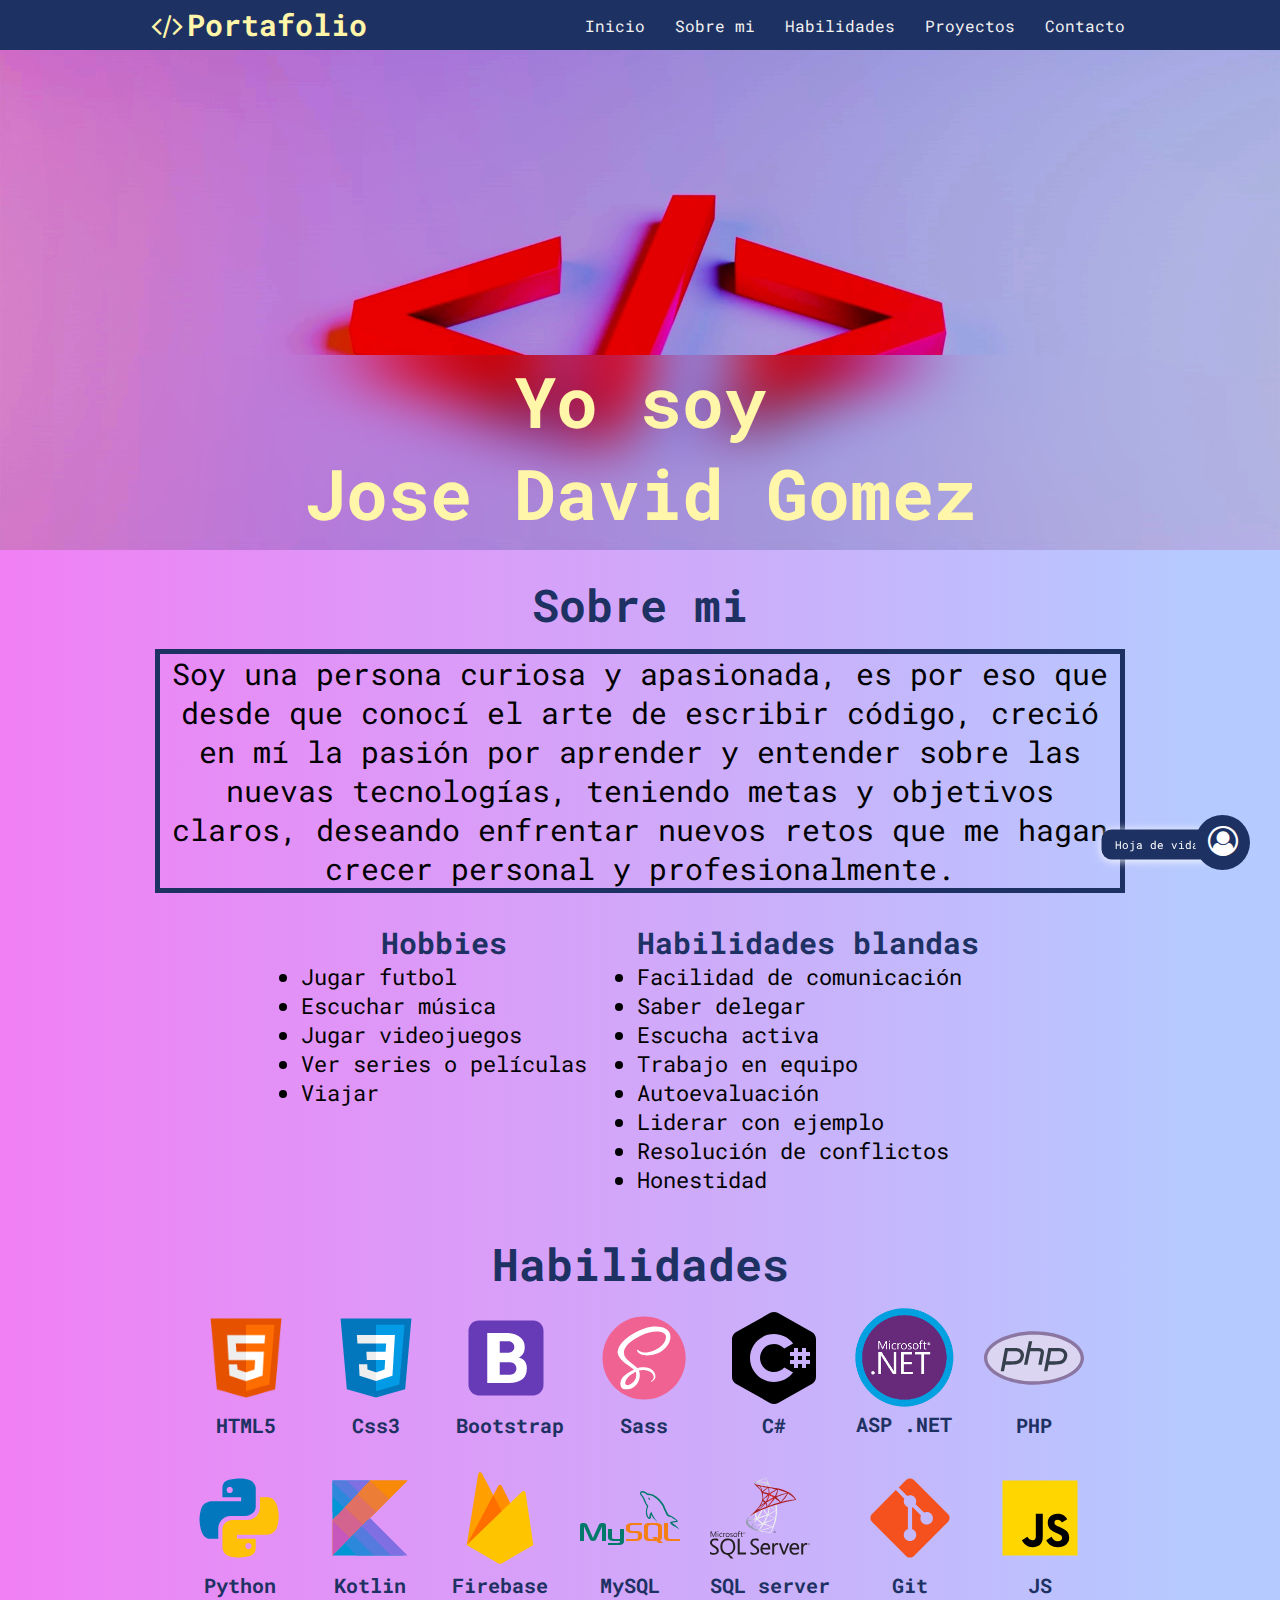
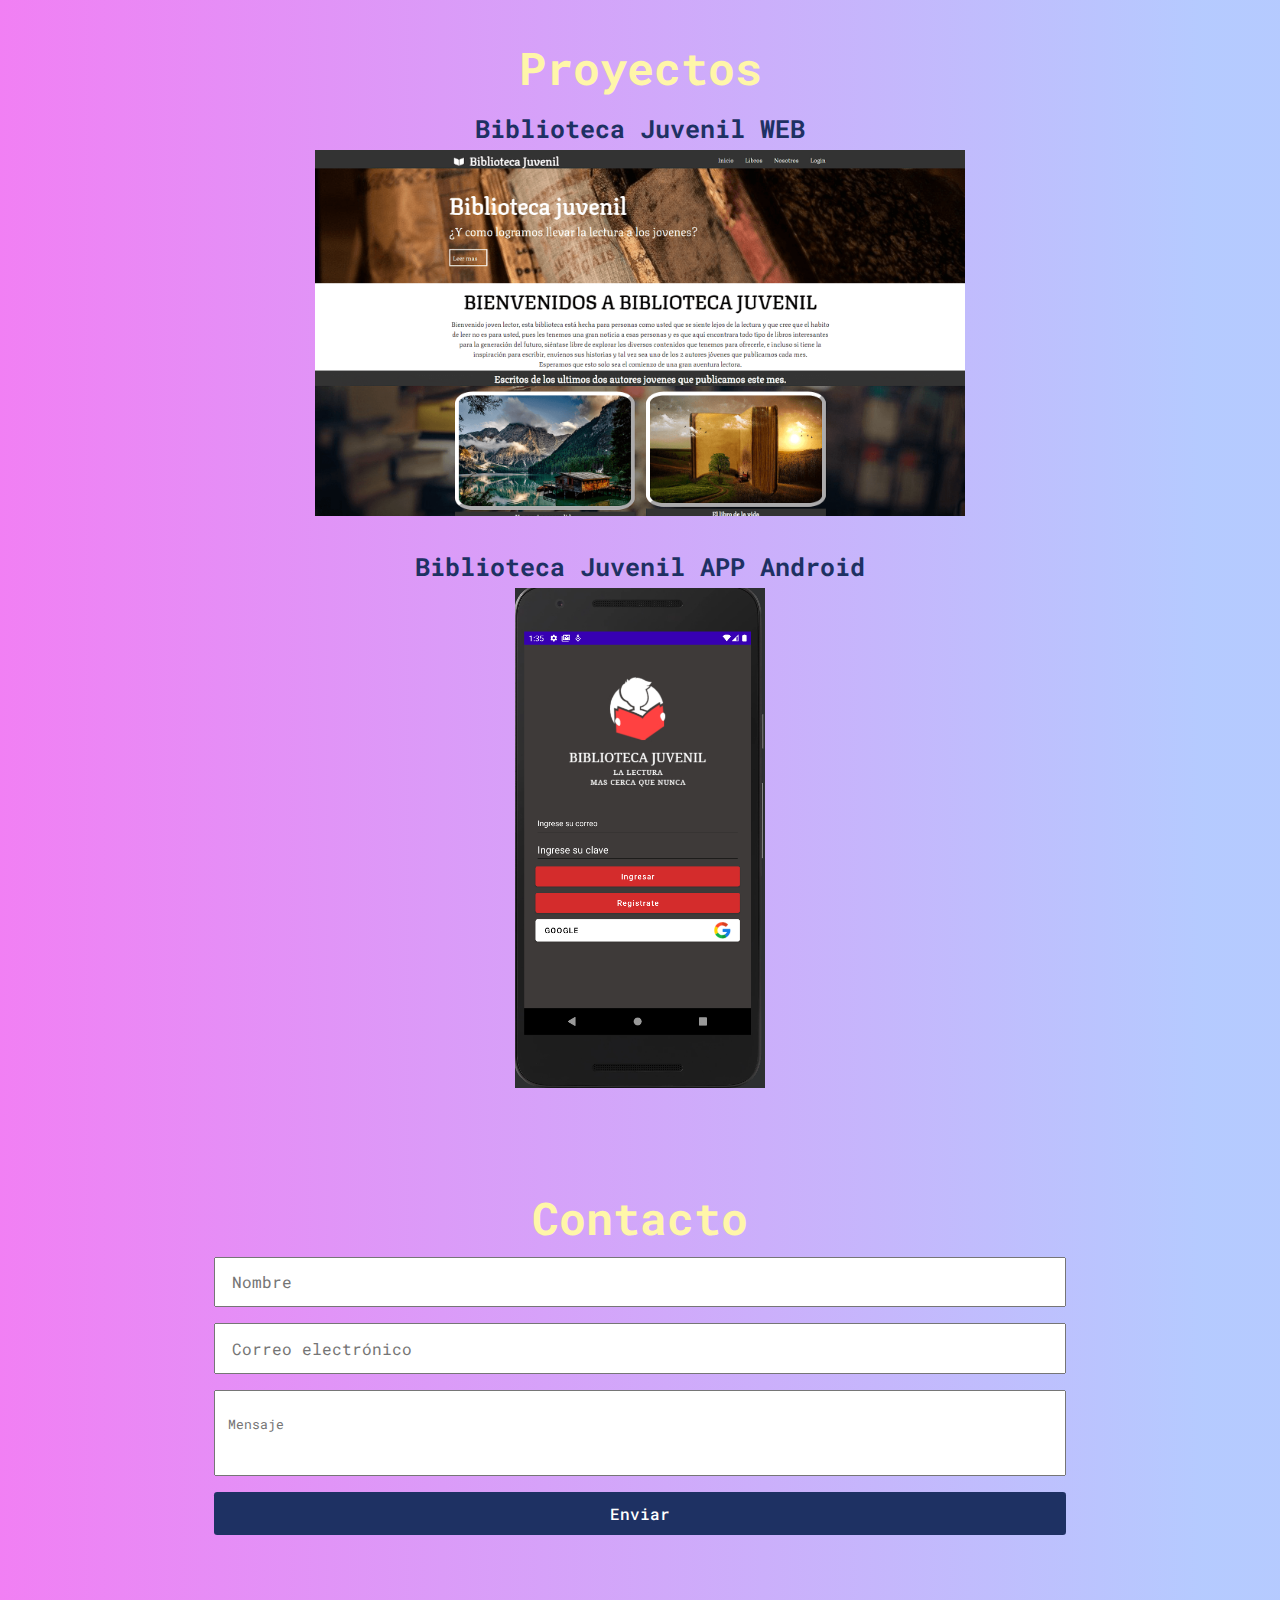
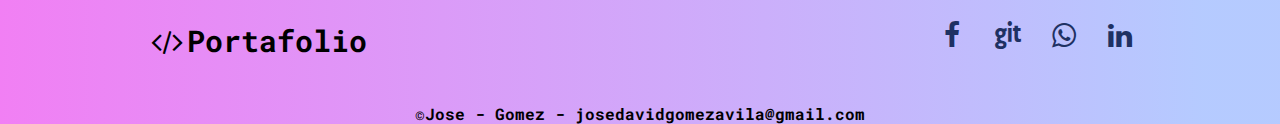
==== commit 76b4bbca: "Ultimos ajustes" ====
--- a/index.html
+++ b/index.html
@@ -1 +1 @@
-<!DOCTYPE html><html> <head> <title class="icon-code">Portafolio</title> <meta charset="UTF-8"> <meta name="description" content="Portafolio Jose Gomez"> <meta name="keywords" content="portafolio, desarrollador, programacion"> <meta name="author" content="Jose Gomez, josedavidgomezavila@gmail.com"> <meta name="viewport" content="width=device-width, initial-scale=1.0"> <meta name="languaje" content="ES"> <link rel="stylesheet" type="text/css" href="Style/style.css"> <link rel="preconnect" href="https://fonts.googleapis.com"> <link rel="preconnect" href="https://fonts.gstatic.com" crossorigin> <link href="https://fonts.googleapis.com/css2?family=Roboto+Mono:ital,wght@0,400;0,600;1,400&display=swap" rel="stylesheet"> </head> <body> <header> <section class="contenedor"> <h1 id="neon2" class="icon-code">Portafolio</h1> <input type="checkbox" id="menu-bar"> <label class="icon-menu" for="menu-bar"></label> <nav> <ul class="menu"> <li><a href="#banner">Inicio</a></li><li><a href="#info">Sobre mi</a></li><li><a href="#habilidades">Habilidades</a></li><li><a href="#proyectos">Proyectos</a></li><li><a href="#contacto">Contacto</a></li></ul> </nav> </section> </header> <main> <section id="banner"> <img src="img/code.jpg" alt="Codigo"> <section class="contenedor"> <h2 id="neon">Yo soy <br>Jose David Gomez</h2> </section> </section> <section id="info"> <h3 id="neon2">Sobre mi</h3> <section class="contenedor"> <article id="info2"> <p>Soy una persona curiosa y apasionada, es por eso que desde que conoci el arte de escribir codigo, crecio en mi la pasion por aprender y entender sobre las nuevas tecnologias, teniendo metas y objetivos claros, deseando enfrentar nuevos retos que me hagan crecer peronal y profesionalmente.</p></article> <section class="contenedor" id="info3"> <article id="hobbies"> <h4>Hobbies</h4> <ul> <li>Jugar futbol</li><li>Escuchar musica</li><li>Jugar video juegos</li><li>Ver series o peliculas</li><li>Viajar</li></ul> </article> <article id="blandas"> <h4>Habilidades blandas</h4> <ul> <li>Facilidad de comunicacion</li><li>Saber delegar</li><li>Escucha activa</li><li>Trabajo en equipo</li><li>Autoevaluacion</li><li>Liderar con ejemplo</li><li>Resolucion de conflictos</li><li>Honestidad</li></ul> </article> </section> </section> </section> <section id="habilidades"> <h3 id="neon2">Habilidades</h3> <section class="contenedor"> <article> <img class="remove.bg" src="img/html52.png" alt="Logo HTML 5"> <h4>HTML5</h4> </article> <article> <img src="img/css3.svg" alt="Logo CSS 3"> <h4>Css3</h4> </article> <article> <img src="img/bootstrap.svg" alt="Logo bootstrap"> <h4>Bootstrap</h4> </article> <article> <img src="img/sass.svg" alt="Logo sass"> <h4>Sass</h4> </article> <article> <img src="img/C sharp.svg" alt="Logo C sharp"> <h4>C#</h4> </article> <article> <img src="img/asp net.png" alt="Logo asp net"> <h4>ASP .NET</h4> </article> <article> <img src="img/php.svg" alt="Logo php"> <h4>PHP</h4> </article> <article> <img src="img/python.svg" alt="Logo python"> <h4>Python</h4> </article> <article> <img src="img/kotlin.svg" alt="Logo kotlin"> <h4>Kotlin</h4> </article> <article> <img src="img/firebase.svg" alt="Logo firebase"> <h4>Firebase</h4> </article> <article> <img src="img/mysql.svg" alt="Logo mysql"> <h4>MySQL</h4> </article> <article> <img src="img/sql-server.svg" alt="Logo sql-server"> <h4>SQL server</h4> </article> <article> <img src="img/git.svg" alt="Logo Git"> <h4>Git</h4> </article> <article> <img src="img/js.svg" alt="Logo JS"> <h4>Java Script</h4> </article> </section> </section> <section id="proyectos"> <h3 id="neon2">Proyectos</h3> <section class="contenedor"> <article> <h4>Biblioteca Juvenil WEB</h4> <img id="abrir-web" src="img/bj-web/pagina-principal.png" alt="Biblioteca Juvenil WEB"> </article> <article id="kotlin"> <h4>Biblioteca Juvenil APP Android</h4> <img id="abrir-app" src="img/kotlin/auth.png" alt="Iniciode sesion app android"> </article> </section> </section> <section class="overlay" id="overlay"> <section class="popup" id="popup"> <a href="#proyectos" id="btn-cerrar" class="btn-cerrar"><i class="icon-cancel"></i></a> <h3>Biblioteca Juvenil WEB</h3> <section class="container"> <ul class="slider"> <li id="slide1"> <img src="img/bj-web/Imagen1.png" alt="Pagina principal, Biblioteca Juvenil"> </li><li id="slide2"> <img src="img/bj-web/Imagen2.png" alt="Pagina principal, Biblioteca Juvenil"> </li><li id="slide3"> <img src="img/bj-web/pagina-principal.png" alt="Pagina principal, Biblioteca Juvenil"> </li><li id="slide4"> <img src="img/bj-web/login.png" alt="Pagina principal, Biblioteca Juvenil"> </li><li id="slide5"> <img src="img/bj-web/registro.png" alt="Pagina principal, Biblioteca Juvenil"> </li></ul> <p class="proyecto1">Este es un proyecto personal el cual esta pensado para poder inplementar una biblioteca con secciones especiales para cada tematica, cuenta con un login el cual permite el ingreso a contenido mas sensible.<br>En este proyecto se utilizaron #HTML5, #CSS3, #PHP y #MYSQL<br><a target="_blank" class="icon-git" href="https://github.com/JoseDG-09/Biblioteca-Juvenil"></a></p><ul class="selector"> <li> <a href="#slide1">1</a> </li><li> <a href="#slide2">2</a> </li><li> <a href="#slide3">3</a> </li><li> <a href="#slide4">4</a> </li><li> <a href="#slide5">5</a> </li></ul> </section> </section> </section> <section class="overlay2" id="overlay2"> <section class="popup2" id="popup2"> <a href="#proyectos" id="btn-cerrar2" class="btn-cerrar2"><i class="icon-cancel"></i></a> <h3>Biblioteca Juvenil APP Android</h3> <section class="container2"> <ul class="slider2"> <li id="slide1.2"> <img src="img/kotlin/auth.png" alt="Pagina principal, App Biblioteca"> </li><li id="slide2.2"> <img src="img/kotlin/auth-google.png" alt="Autentificacion con google, App Biblioteca Juvenil"> </li><li id="slide3.2"> <img src="img/kotlin/home.png" alt="Home, APP Biblioteca Juvenil"> </li><li id="slide4.2"> <img src="img/kotlin/menu.png" alt="Menu, APP Biblioteca Juvenil"> </li><li id="slide5.2"> <img src="img/kotlin/pantalla-principal.png" alt="Pagina principal, APP Biblioteca Juvenil"> </li><li id="slide6.2"> <img src="img/kotlin/link1.png" alt="Google academico, APP Biblioteca Juvenil"> </li><li id="slide7.2"> <img src="img/kotlin/bibliotecas-nacionales.png" alt="Tematica 1, APP Biblioteca Juvenil"> </li><li id="slide8.2"> <img src="img/kotlin/link2.png" alt="Biblioteca nacional de Colombia, APP Biblioteca Juvenil"> </li></ul> <p class="proyecto2">Esta APP permite ingresar a diferentes bibliotecas publicas directamente desde la APP y cuenta con varias bibliotecas diferenciadas por categorias, la APP cuenta con un inicio de sesion por medio de un correo y contraseña o por medio de una cuenta de Google, esta app fue escrita en el lenguaje de #Kotlin y se utilizo #Firebase para la Base de Datos y la autentificacion de usuarios.<br><a target="_blank" class="icon-git" href="https://github.com/JoseDG-09/Biblioteca-Dijital-APP"></a></p><ul class="selector2"> <li> <a href="#slide1.2">1</a> </li><li> <a href="#slide2.2">2</a> </li><li> <a href="#slide3.2">3</a> </li><li> <a href="#slide4.2">4</a> </li><li> <a href="#slide5.2">5</a> </li><li> <a href="#slide6.2">6</a> </li><li> <a href="#slide7.2">7</a> </li><li> <a href="#slide8.2">8</a> </li></ul> </section> </section> </section> <section class="contenedor" id="contacto"> <h3 id="neon2">Contacto</h3> <form action="https://formspree.io/f/mwkyjrbq" method="POST"> <section id="contenedor"> <input type="text" placeholder="Nombre"> <input type="email" placeholder="Correo electronico"> <textarea name="message" id="msj" placeholder="Mensaje"></textarea> <input type="submit" value="Enviar" id="btn"> </section> </form> </section> </main> <a href="https://drive.google.com/file/d/1_6TpadhbE5AVo3qp7sTm3RxMqwxbxrWb/view?usp=sharing" class="cv" target="_blank"> <p>Hoja de vida</p></a> <a href="" class="btn-cv" target="_blank"> <i class="icon-user"></i> </a> <footer> <section class="contenedor"> <h1 class="copy, icon-code">Portafolio</h1> <section class="redes"> <a class="icon-facebook" href="https://www.facebook.com/josedavid.gomezavila.1"></a> <a class="icon-git" href="https://github.com/JoseDG-09"></a> <a class="icon-whatsapp" href="https://wa.me/573143621362?text="></a> <a class="icon-linkedin" href="https://www.linkedin.com/in/jose-david-gomez-avila-189299b0"></a> </section> </section> <h3 class="final">&copy;Jose - Gomez - josedavidgomezavila@gmail.com</h3> </footer> <script src="popup.js"></script> </body></html>+<!DOCTYPE html><html> <head> <title class="icon-code">Portafolio</title> <meta charset="UTF-8"> <meta name="description" content="Portafolio Jose Gomez"> <meta name="keywords" content="portafolio, desarrollador, programacion"> <meta name="author" content="Jose Gomez, josedavidgomezavila@gmail.com"> <meta name="viewport" content="width=device-width, initial-scale=1.0"> <meta name="languaje" content="ES"> <link rel="stylesheet" type="text/css" href="Style/style.css"> <link rel="preconnect" href="https://fonts.googleapis.com"> <link rel="preconnect" href="https://fonts.gstatic.com" crossorigin> <link href="https://fonts.googleapis.com/css2?family=Roboto+Mono:ital,wght@0,400;0,600;1,400&display=swap" rel="stylesheet"> <link rel="icon" href="img/code.png"> </head> <body> <header> <section class="contenedor"> <h1 id="neon2" class="icon-code">Portafolio</h1> <input type="checkbox" id="menu-bar"> <label class="icon-menu" for="menu-bar"></label> <nav> <ul class="menu"> <li><a href="#banner">Inicio</a></li><li><a href="#info">Sobre mi</a></li><li><a href="#habilidades">Habilidades</a></li><li><a href="#proyectos">Proyectos</a></li><li><a href="#contacto">Contacto</a></li></ul> </nav> </section> </header> <main> <section id="banner"> <img src="img/code.png" alt="Codigo"> <section class="contenedor"> <h2 id="neon">Yo soy <br>Jose David Gomez</h2> </section> </section> <section id="info"> <h3 id="neon2">Sobre mi</h3> <section class="contenedor"> <article id="info2"> <p>Soy una persona curiosa y apasionada, es por eso que desde que conocí el arte de escribir código, creció en mí la pasión por aprender y entender sobre las nuevas tecnologías, teniendo metas y objetivos claros, deseando enfrentar nuevos retos que me hagan crecer personal y profesionalmente.</p></article> <section class="contenedor" id="info3"> <article id="hobbies"> <h4>Hobbies</h4> <ul> <li>Jugar futbol</li><li>Escuchar música</li><li>Jugar videojuegos</li><li>Ver series o películas</li><li>Viajar</li></ul> </article> <article id="blandas"> <h4>Habilidades blandas</h4> <ul> <li>Facilidad de comunicación</li><li>Saber delegar</li><li>Escucha activa</li><li>Trabajo en equipo</li><li>Autoevaluación</li><li>Liderar con ejemplo</li><li>Resolución de conflictos</li><li>Honestidad</li></ul> </article> </section> </section> </section> <section id="habilidades"> <h3 id="neon2">Habilidades</h3> <section class="contenedor"> <article> <img class="remove.bg" src="img/html52.png" alt="Logo HTML 5"> <h4>HTML5</h4> </article> <article> <img src="img/css3.svg" alt="Logo CSS 3"> <h4>Css3</h4> </article> <article> <img src="img/bootstrap.svg" alt="Logo bootstrap"> <h4>Bootstrap</h4> </article> <article> <img src="img/sass.svg" alt="Logo sass"> <h4>Sass</h4> </article> <article> <img src="img/C sharp.svg" alt="Logo C sharp"> <h4>C#</h4> </article> <article> <img src="img/asp net.png" alt="Logo asp net"> <h4>ASP .NET</h4> </article> <article> <img src="img/php.svg" alt="Logo php"> <h4>PHP</h4> </article> <article> <img src="img/python.svg" alt="Logo python"> <h4>Python</h4> </article> <article> <img src="img/kotlin.svg" alt="Logo kotlin"> <h4>Kotlin</h4> </article> <article> <img src="img/firebase.svg" alt="Logo firebase"> <h4>Firebase</h4> </article> <article> <img src="img/mysql.svg" alt="Logo mysql"> <h4>MySQL</h4> </article> <article> <img src="img/sql-server.svg" alt="Logo sql-server"> <h4>SQL server</h4> </article> <article> <img src="img/git.svg" alt="Logo Git"> <h4>Git</h4> </article> <article> <img src="img/js.svg" alt="Logo JS"> <h4>JS</h4> </article> </section> </section> <section id="proyectos"> <h3 id="neon2">Proyectos</h3> <section class="contenedor"> <article> <h4>Biblioteca Juvenil WEB</h4> <img id="abrir-web" src="img/bj-web/pagina-principal.png" alt="Biblioteca Juvenil WEB"> </article> <article id="kotlin"> <h4>Biblioteca Juvenil APP Android</h4> <img id="abrir-app" src="img/kotlin/auth.png" alt="Iniciode sesion app android"> </article> </section> </section> <section class="overlay" id="overlay"> <section class="popup" id="popup"> <a href="#proyectos" id="btn-cerrar" class="btn-cerrar"><i class="icon-cancel"></i></a> <h3>Biblioteca Juvenil WEB</h3> <section class="container"> <ul class="slider"> <li id="slide1"> <img src="img/bj-web/Imagen1.png" alt="Pagina principal, Biblioteca Juvenil"> </li><li id="slide2"> <img src="img/bj-web/Imagen2.png" alt="Pagina principal, Biblioteca Juvenil"> </li><li id="slide3"> <img src="img/bj-web/pagina-principal.png" alt="Página principal, Biblioteca Juvenil"> </li><li id="slide4"> <img src="img/bj-web/login.png" alt="Pagina principal, Biblioteca Juvenil"> </li><li id="slide5"> <img src="img/bj-web/registro.png" alt="Pagina principal, Biblioteca Juvenil"> </li></ul> <p class="proyecto1">Este es un proyecto personal el cual está pensado para poder implementar una biblioteca con secciones especiales para cada temática, cuenta con un login el cual permite el ingreso a contenido más sensible.<br>En este proyecto se utilizaron #HTML5, #CSS3, #PHP y #MYSQL<br><a target="_blank" class="icon-git" href="https://github.com/JoseDG-09/Biblioteca-Juvenil"></a></p><ul class="selector"> <li> <a href="#slide1">1</a> </li><li> <a href="#slide2">2</a> </li><li> <a href="#slide3">3</a> </li><li> <a href="#slide4">4</a> </li><li> <a href="#slide5">5</a> </li></ul> </section> </section> </section> <section class="overlay2" id="overlay2"> <section class="popup2" id="popup2"> <a href="#proyectos" id="btn-cerrar2" class="btn-cerrar2"><i class="icon-cancel"></i></a> <h3>Biblioteca Juvenil APP Android</h3> <section class="container2"> <ul class="slider2"> <li id="slide1.2"> <img src="img/kotlin/auth.png" alt="Pagina principal, App Biblioteca"> </li><li id="slide2.2"> <img src="img/kotlin/auth-google.png" alt="Autentificacion con google, App Biblioteca Juvenil"> </li><li id="slide3.2"> <img src="img/kotlin/home.png" alt="Home, APP Biblioteca Juvenil"> </li><li id="slide4.2"> <img src="img/kotlin/menu.png" alt="Menu, APP Biblioteca Juvenil"> </li><li id="slide5.2"> <img src="img/kotlin/pantalla-principal.png" alt="Pagina principal, APP Biblioteca Juvenil"> </li><li id="slide6.2"> <img src="img/kotlin/link1.png" alt="Google academico, APP Biblioteca Juvenil"> </li><li id="slide7.2"> <img src="img/kotlin/bibliotecas-nacionales.png" alt="Tematica 1, APP Biblioteca Juvenil"> </li><li id="slide8.2"> <img src="img/kotlin/link2.png" alt="Biblioteca nacional de Colombia, APP Biblioteca Juvenil"> </li></ul> <p class="proyecto2">Esta APP permite ingresar a diferentes bibliotecas públicas directamente desde la APP y cuenta con varias bibliotecas diferenciadas por categorías, la APP cuenta con un inicio de sesión por medio de un correo y contraseña o por medio de una cuenta de Google, esta app fue escrita en el lenguaje de #Kotlin y se utilizó #Firebase para la Base de Datos y la autentificación de usuarios.<br><a target="_blank" class="icon-git" href="https://github.com/JoseDG-09/Biblioteca-Dijital-APP"></a></p><ul class="selector2"> <li> <a href="#slide1.2">1</a> </li><li> <a href="#slide2.2">2</a> </li><li> <a href="#slide3.2">3</a> </li><li> <a href="#slide4.2">4</a> </li><li> <a href="#slide5.2">5</a> </li><li> <a href="#slide6.2">6</a> </li><li> <a href="#slide7.2">7</a> </li><li> <a href="#slide8.2">8</a> </li></ul> </section> </section> </section> <section class="contenedor" id="contacto"> <h3 id="neon2">Contacto</h3> <form action="https://formspree.io/f/mwkyjrbq" method="POST"> <section id="contenedor"> <input type="text" placeholder="Nombre"> <input type="email" placeholder="Correo electrónico"> <textarea name="message" id="msj" placeholder="Mensaje"></textarea> <input type="submit" value="Enviar" id="btn"> </section> </form> </section> </main> <a href="https://drive.google.com/file/d/1_6TpadhbE5AVo3qp7sTm3RxMqwxbxrWb/view?usp=sharing" class="cv" target="_blank"> <p>Hoja de vida</p></a> <a href="" class="btn-cv" target="_blank"> <i class="icon-user"></i> </a> <footer> <section class="contenedor"> <h1 class="copy, icon-code">Portafolio</h1> <section class="redes"> <a class="icon-facebook" href="https://www.facebook.com/josedavid.gomezavila.1"></a> <a class="icon-git" href="https://github.com/JoseDG-09"></a> <a class="icon-whatsapp" href="https://wa.me/573143621362?text="></a> <a class="icon-linkedin" href="https://www.linkedin.com/in/jose-david-gomez-avila-189299b0"></a> </section> </section> <h3 class="final">&copy;Jose - Gomez - josedavidgomezavila@gmail.com</h3> </footer> <script src="popup.js"></script> </body></html>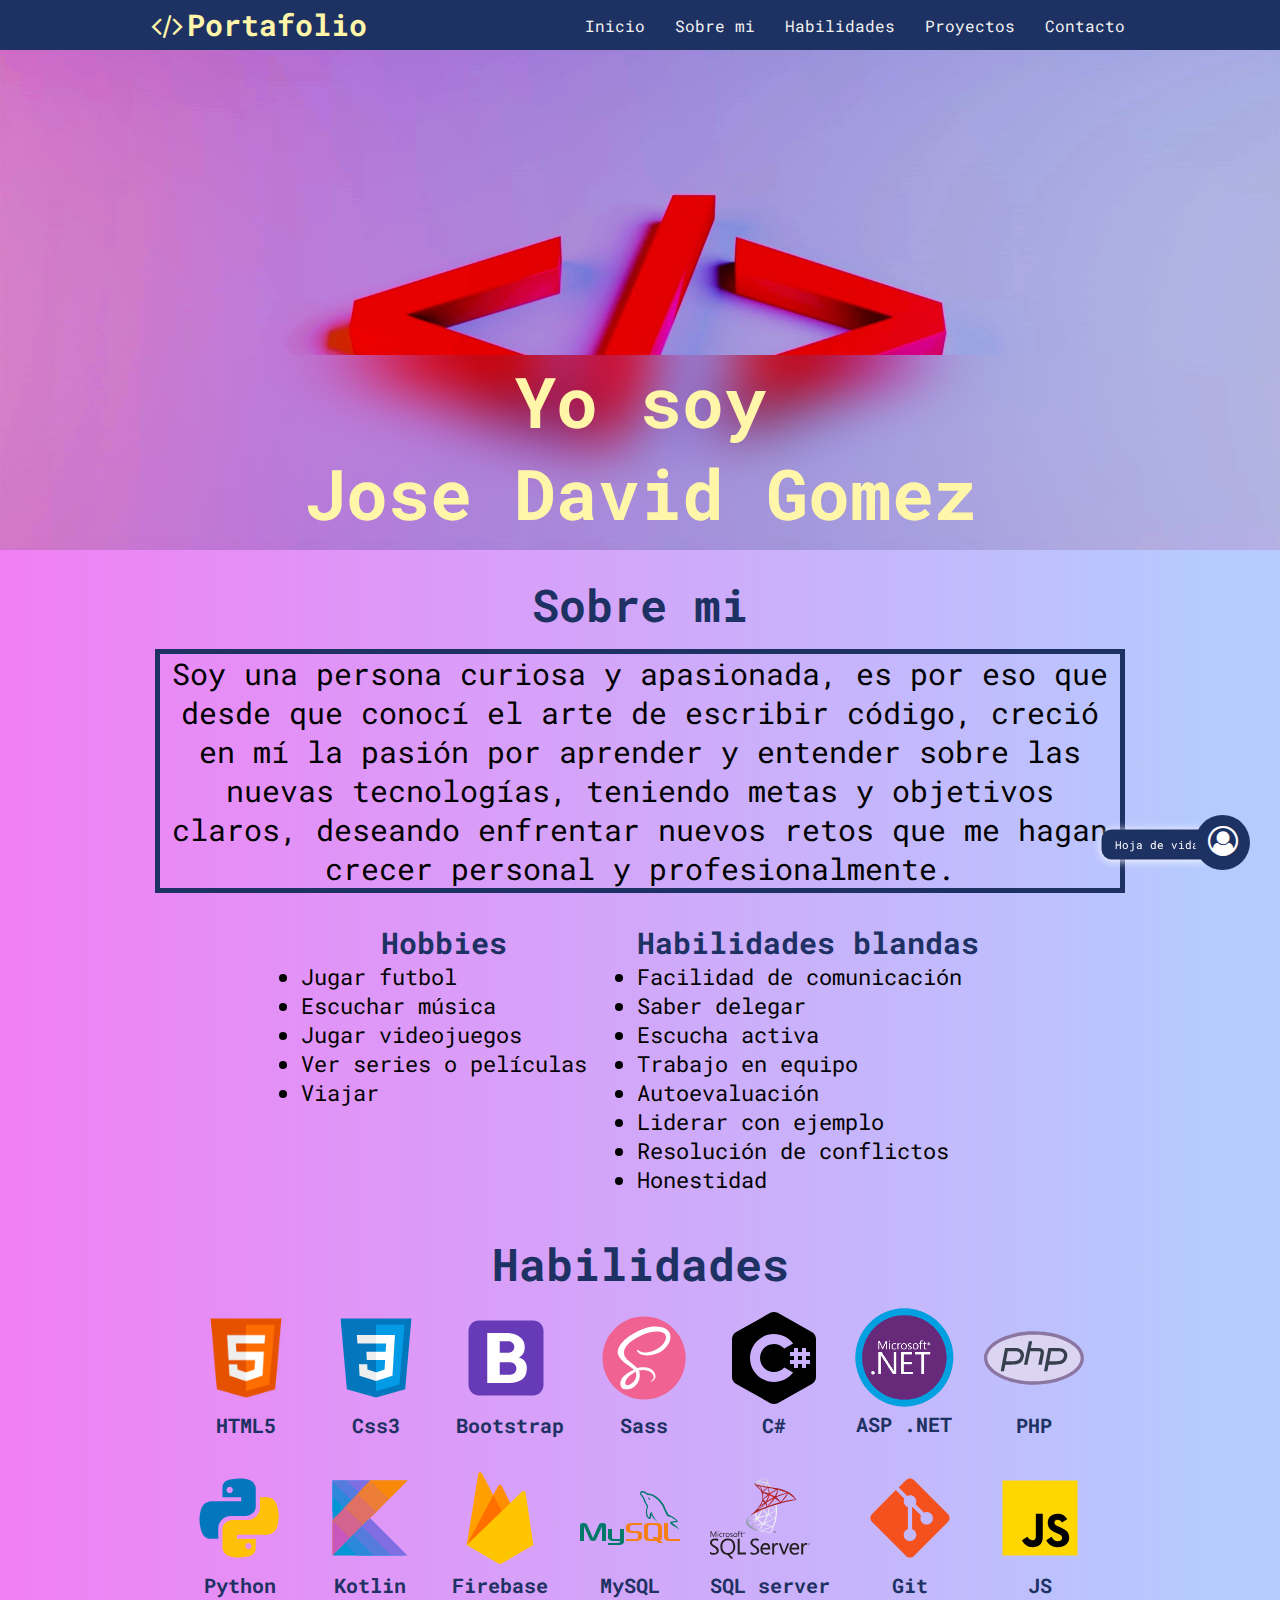
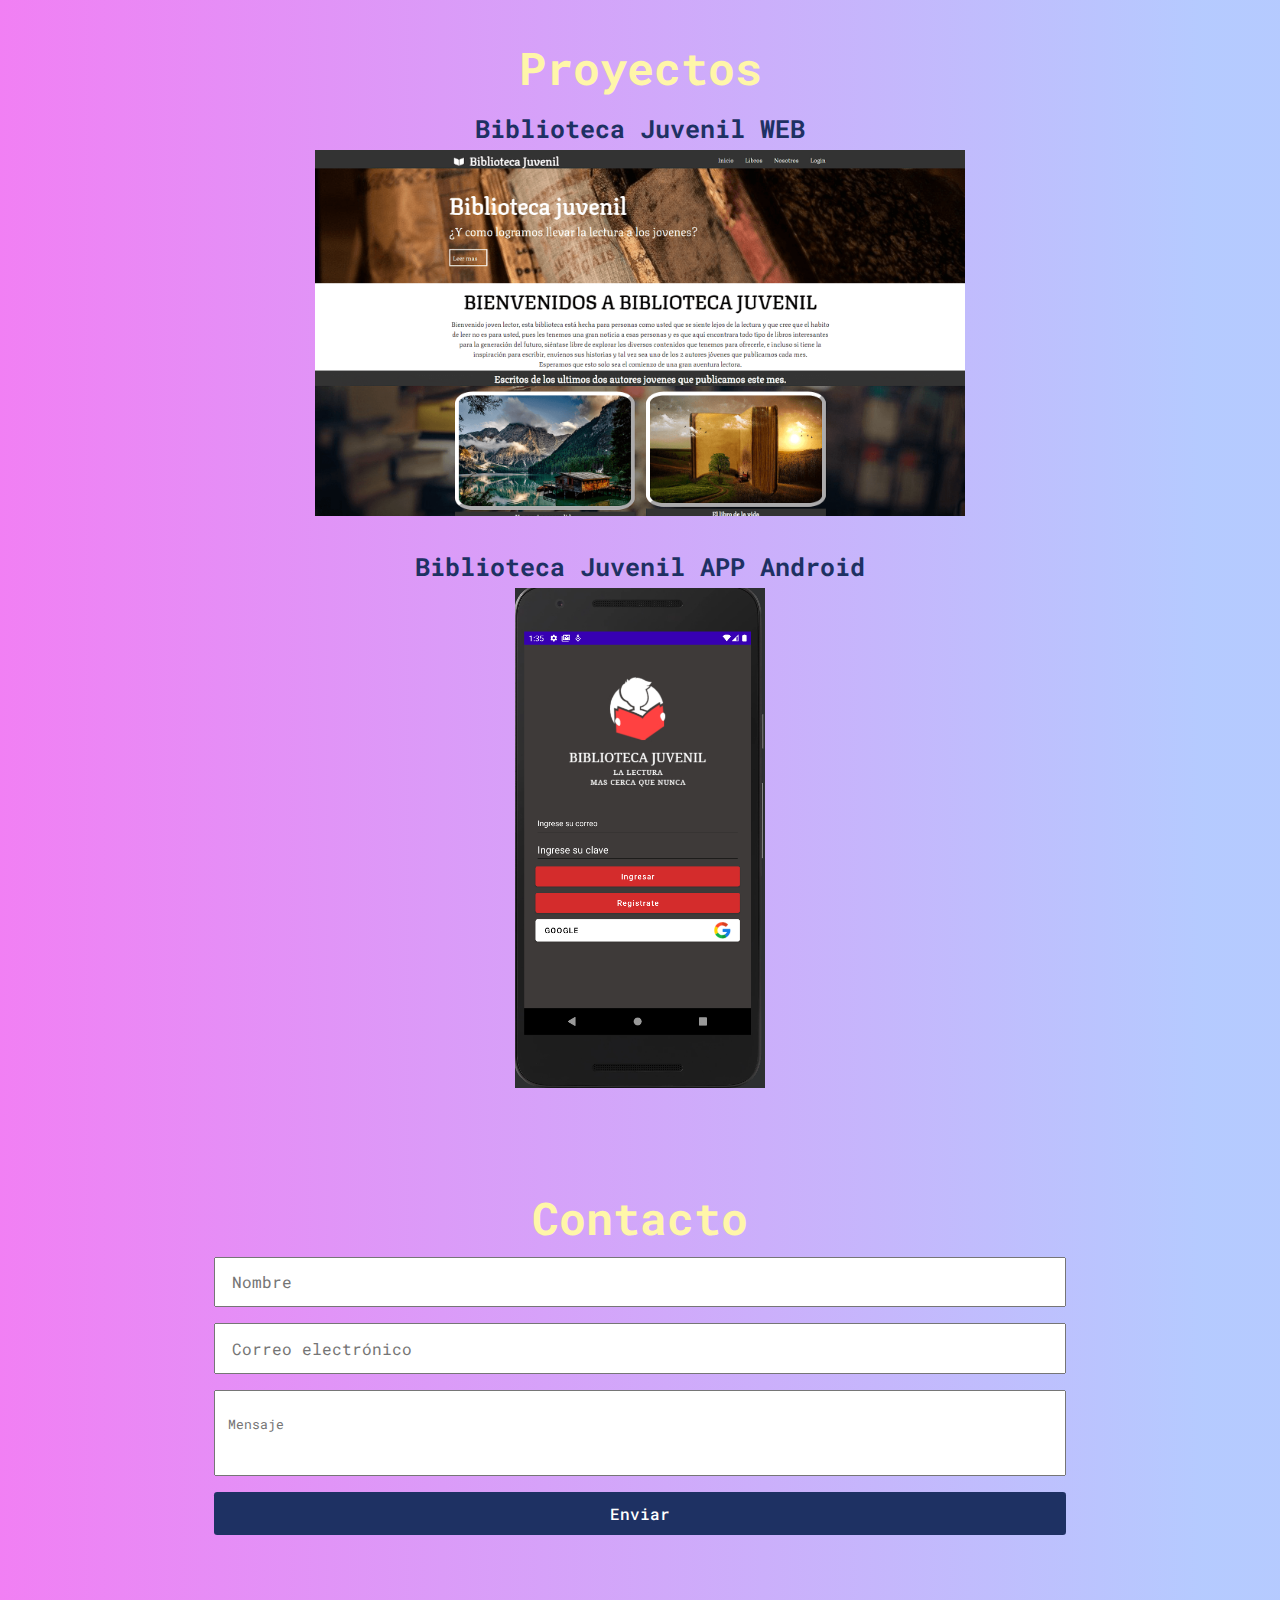
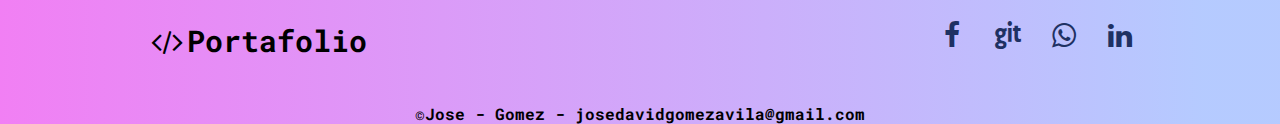
==== commit 54738a6f: "Cambio de boton (cerrar popup)" ====
--- a/index.html
+++ b/index.html
@@ -1 +1 @@
-<!DOCTYPE html><html> <head> <title class="icon-code">Portafolio</title> <meta charset="UTF-8"> <meta name="description" content="Portafolio Jose Gomez"> <meta name="keywords" content="portafolio, desarrollador, programacion"> <meta name="author" content="Jose Gomez, josedavidgomezavila@gmail.com"> <meta name="viewport" content="width=device-width, initial-scale=1.0"> <meta name="languaje" content="ES"> <link rel="stylesheet" type="text/css" href="Style/style.css"> <link rel="preconnect" href="https://fonts.googleapis.com"> <link rel="preconnect" href="https://fonts.gstatic.com" crossorigin> <link href="https://fonts.googleapis.com/css2?family=Roboto+Mono:ital,wght@0,400;0,600;1,400&display=swap" rel="stylesheet"> <link rel="icon" href="img/code.png"> </head> <body> <header> <section class="contenedor"> <h1 id="neon2" class="icon-code">Portafolio</h1> <input type="checkbox" id="menu-bar"> <label class="icon-menu" for="menu-bar"></label> <nav> <ul class="menu"> <li><a href="#banner">Inicio</a></li><li><a href="#info">Sobre mi</a></li><li><a href="#habilidades">Habilidades</a></li><li><a href="#proyectos">Proyectos</a></li><li><a href="#contacto">Contacto</a></li></ul> </nav> </section> </header> <main> <section id="banner"> <img src="img/code.png" alt="Codigo"> <section class="contenedor"> <h2 id="neon">Yo soy <br>Jose David Gomez</h2> </section> </section> <section id="info"> <h3 id="neon2">Sobre mi</h3> <section class="contenedor"> <article id="info2"> <p>Soy una persona curiosa y apasionada, es por eso que desde que conocí el arte de escribir código, creció en mí la pasión por aprender y entender sobre las nuevas tecnologías, teniendo metas y objetivos claros, deseando enfrentar nuevos retos que me hagan crecer personal y profesionalmente.</p></article> <section class="contenedor" id="info3"> <article id="hobbies"> <h4>Hobbies</h4> <ul> <li>Jugar futbol</li><li>Escuchar música</li><li>Jugar videojuegos</li><li>Ver series o películas</li><li>Viajar</li></ul> </article> <article id="blandas"> <h4>Habilidades blandas</h4> <ul> <li>Facilidad de comunicación</li><li>Saber delegar</li><li>Escucha activa</li><li>Trabajo en equipo</li><li>Autoevaluación</li><li>Liderar con ejemplo</li><li>Resolución de conflictos</li><li>Honestidad</li></ul> </article> </section> </section> </section> <section id="habilidades"> <h3 id="neon2">Habilidades</h3> <section class="contenedor"> <article> <img class="remove.bg" src="img/html52.png" alt="Logo HTML 5"> <h4>HTML5</h4> </article> <article> <img src="img/css3.svg" alt="Logo CSS 3"> <h4>Css3</h4> </article> <article> <img src="img/bootstrap.svg" alt="Logo bootstrap"> <h4>Bootstrap</h4> </article> <article> <img src="img/sass.svg" alt="Logo sass"> <h4>Sass</h4> </article> <article> <img src="img/C sharp.svg" alt="Logo C sharp"> <h4>C#</h4> </article> <article> <img src="img/asp net.png" alt="Logo asp net"> <h4>ASP .NET</h4> </article> <article> <img src="img/php.svg" alt="Logo php"> <h4>PHP</h4> </article> <article> <img src="img/python.svg" alt="Logo python"> <h4>Python</h4> </article> <article> <img src="img/kotlin.svg" alt="Logo kotlin"> <h4>Kotlin</h4> </article> <article> <img src="img/firebase.svg" alt="Logo firebase"> <h4>Firebase</h4> </article> <article> <img src="img/mysql.svg" alt="Logo mysql"> <h4>MySQL</h4> </article> <article> <img src="img/sql-server.svg" alt="Logo sql-server"> <h4>SQL server</h4> </article> <article> <img src="img/git.svg" alt="Logo Git"> <h4>Git</h4> </article> <article> <img src="img/js.svg" alt="Logo JS"> <h4>JS</h4> </article> </section> </section> <section id="proyectos"> <h3 id="neon2">Proyectos</h3> <section class="contenedor"> <article> <h4>Biblioteca Juvenil WEB</h4> <img id="abrir-web" src="img/bj-web/pagina-principal.png" alt="Biblioteca Juvenil WEB"> </article> <article id="kotlin"> <h4>Biblioteca Juvenil APP Android</h4> <img id="abrir-app" src="img/kotlin/auth.png" alt="Iniciode sesion app android"> </article> </section> </section> <section class="overlay" id="overlay"> <section class="popup" id="popup"> <a href="#proyectos" id="btn-cerrar" class="btn-cerrar"><i class="icon-cancel"></i></a> <h3>Biblioteca Juvenil WEB</h3> <section class="container"> <ul class="slider"> <li id="slide1"> <img src="img/bj-web/Imagen1.png" alt="Pagina principal, Biblioteca Juvenil"> </li><li id="slide2"> <img src="img/bj-web/Imagen2.png" alt="Pagina principal, Biblioteca Juvenil"> </li><li id="slide3"> <img src="img/bj-web/pagina-principal.png" alt="Página principal, Biblioteca Juvenil"> </li><li id="slide4"> <img src="img/bj-web/login.png" alt="Pagina principal, Biblioteca Juvenil"> </li><li id="slide5"> <img src="img/bj-web/registro.png" alt="Pagina principal, Biblioteca Juvenil"> </li></ul> <p class="proyecto1">Este es un proyecto personal el cual está pensado para poder implementar una biblioteca con secciones especiales para cada temática, cuenta con un login el cual permite el ingreso a contenido más sensible.<br>En este proyecto se utilizaron #HTML5, #CSS3, #PHP y #MYSQL<br><a target="_blank" class="icon-git" href="https://github.com/JoseDG-09/Biblioteca-Juvenil"></a></p><ul class="selector"> <li> <a href="#slide1">1</a> </li><li> <a href="#slide2">2</a> </li><li> <a href="#slide3">3</a> </li><li> <a href="#slide4">4</a> </li><li> <a href="#slide5">5</a> </li></ul> </section> </section> </section> <section class="overlay2" id="overlay2"> <section class="popup2" id="popup2"> <a href="#proyectos" id="btn-cerrar2" class="btn-cerrar2"><i class="icon-cancel"></i></a> <h3>Biblioteca Juvenil APP Android</h3> <section class="container2"> <ul class="slider2"> <li id="slide1.2"> <img src="img/kotlin/auth.png" alt="Pagina principal, App Biblioteca"> </li><li id="slide2.2"> <img src="img/kotlin/auth-google.png" alt="Autentificacion con google, App Biblioteca Juvenil"> </li><li id="slide3.2"> <img src="img/kotlin/home.png" alt="Home, APP Biblioteca Juvenil"> </li><li id="slide4.2"> <img src="img/kotlin/menu.png" alt="Menu, APP Biblioteca Juvenil"> </li><li id="slide5.2"> <img src="img/kotlin/pantalla-principal.png" alt="Pagina principal, APP Biblioteca Juvenil"> </li><li id="slide6.2"> <img src="img/kotlin/link1.png" alt="Google academico, APP Biblioteca Juvenil"> </li><li id="slide7.2"> <img src="img/kotlin/bibliotecas-nacionales.png" alt="Tematica 1, APP Biblioteca Juvenil"> </li><li id="slide8.2"> <img src="img/kotlin/link2.png" alt="Biblioteca nacional de Colombia, APP Biblioteca Juvenil"> </li></ul> <p class="proyecto2">Esta APP permite ingresar a diferentes bibliotecas públicas directamente desde la APP y cuenta con varias bibliotecas diferenciadas por categorías, la APP cuenta con un inicio de sesión por medio de un correo y contraseña o por medio de una cuenta de Google, esta app fue escrita en el lenguaje de #Kotlin y se utilizó #Firebase para la Base de Datos y la autentificación de usuarios.<br><a target="_blank" class="icon-git" href="https://github.com/JoseDG-09/Biblioteca-Dijital-APP"></a></p><ul class="selector2"> <li> <a href="#slide1.2">1</a> </li><li> <a href="#slide2.2">2</a> </li><li> <a href="#slide3.2">3</a> </li><li> <a href="#slide4.2">4</a> </li><li> <a href="#slide5.2">5</a> </li><li> <a href="#slide6.2">6</a> </li><li> <a href="#slide7.2">7</a> </li><li> <a href="#slide8.2">8</a> </li></ul> </section> </section> </section> <section class="contenedor" id="contacto"> <h3 id="neon2">Contacto</h3> <form action="https://formspree.io/f/mwkyjrbq" method="POST"> <section id="contenedor"> <input type="text" placeholder="Nombre"> <input type="email" placeholder="Correo electrónico"> <textarea name="message" id="msj" placeholder="Mensaje"></textarea> <input type="submit" value="Enviar" id="btn"> </section> </form> </section> </main> <a href="https://drive.google.com/file/d/1_6TpadhbE5AVo3qp7sTm3RxMqwxbxrWb/view?usp=sharing" class="cv" target="_blank"> <p>Hoja de vida</p></a> <a href="" class="btn-cv" target="_blank"> <i class="icon-user"></i> </a> <footer> <section class="contenedor"> <h1 class="copy, icon-code">Portafolio</h1> <section class="redes"> <a class="icon-facebook" href="https://www.facebook.com/josedavid.gomezavila.1"></a> <a class="icon-git" href="https://github.com/JoseDG-09"></a> <a class="icon-whatsapp" href="https://wa.me/573143621362?text="></a> <a class="icon-linkedin" href="https://www.linkedin.com/in/jose-david-gomez-avila-189299b0"></a> </section> </section> <h3 class="final">&copy;Jose - Gomez - josedavidgomezavila@gmail.com</h3> </footer> <script src="popup.js"></script> </body></html>+<!DOCTYPE html><html> <head> <title class="icon-code">Portafolio</title> <meta charset="UTF-8"> <meta name="description" content="Portafolio Jose Gomez"> <meta name="keywords" content="portafolio, desarrollador, programacion"> <meta name="author" content="Jose Gomez, josedavidgomezavila@gmail.com"> <meta name="viewport" content="width=device-width, initial-scale=1.0"> <meta name="languaje" content="ES"> <link rel="stylesheet" type="text/css" href="Style/style.css"> <link rel="preconnect" href="https://fonts.googleapis.com"> <link rel="preconnect" href="https://fonts.gstatic.com" crossorigin> <link href="https://fonts.googleapis.com/css2?family=Roboto+Mono:ital,wght@0,400;0,600;1,400&display=swap" rel="stylesheet"> <link rel="icon" href="img/code.png"> </head> <body> <header> <section class="contenedor"> <h1 id="neon2" class="icon-code">Portafolio</h1> <input type="checkbox" id="menu-bar"> <label class="icon-menu" for="menu-bar"></label> <nav> <ul class="menu"> <li><a href="#banner">Inicio</a></li><li><a href="#info">Sobre mi</a></li><li><a href="#habilidades">Habilidades</a></li><li><a href="#proyectos">Proyectos</a></li><li><a href="#contacto">Contacto</a></li></ul> </nav> </section> </header> <main> <section id="banner"> <img src="img/code.png" alt="Codigo"> <section class="contenedor"> <h2 id="neon">Yo soy <br>Jose David Gomez</h2> </section> </section> <section id="info"> <h3 id="neon2">Sobre mi</h3> <section class="contenedor"> <article id="info2"> <p>Soy una persona curiosa y apasionada, es por eso que desde que conocí el arte de escribir código, creció en mí la pasión por aprender y entender sobre las nuevas tecnologías, teniendo metas y objetivos claros, deseando enfrentar nuevos retos que me hagan crecer personal y profesionalmente.</p></article> <section class="contenedor" id="info3"> <article id="hobbies"> <h4>Hobbies</h4> <ul> <li>Jugar futbol</li><li>Escuchar música</li><li>Jugar videojuegos</li><li>Ver series o películas</li><li>Viajar</li></ul> </article> <article id="blandas"> <h4>Habilidades blandas</h4> <ul> <li>Facilidad de comunicación</li><li>Saber delegar</li><li>Escucha activa</li><li>Trabajo en equipo</li><li>Autoevaluación</li><li>Liderar con ejemplo</li><li>Resolución de conflictos</li><li>Honestidad</li></ul> </article> </section> </section> </section> <section id="habilidades"> <h3 id="neon2">Habilidades</h3> <section class="contenedor"> <article> <img class="remove.bg" src="img/html52.png" alt="Logo HTML 5"> <h4>HTML5</h4> </article> <article> <img src="img/css3.svg" alt="Logo CSS 3"> <h4>Css3</h4> </article> <article> <img src="img/bootstrap.svg" alt="Logo bootstrap"> <h4>Bootstrap</h4> </article> <article> <img src="img/sass.svg" alt="Logo sass"> <h4>Sass</h4> </article> <article> <img src="img/C sharp.svg" alt="Logo C sharp"> <h4>C#</h4> </article> <article> <img src="img/asp net.png" alt="Logo asp net"> <h4>ASP .NET</h4> </article> <article> <img src="img/php.svg" alt="Logo php"> <h4>PHP</h4> </article> <article> <img src="img/python.svg" alt="Logo python"> <h4>Python</h4> </article> <article> <img src="img/kotlin.svg" alt="Logo kotlin"> <h4>Kotlin</h4> </article> <article> <img src="img/firebase.svg" alt="Logo firebase"> <h4>Firebase</h4> </article> <article> <img src="img/mysql.svg" alt="Logo mysql"> <h4>MySQL</h4> </article> <article> <img src="img/sql-server.svg" alt="Logo sql-server"> <h4>SQL server</h4> </article> <article> <img src="img/git.svg" alt="Logo Git"> <h4>Git</h4> </article> <article> <img src="img/js.svg" alt="Logo JS"> <h4>JS</h4> </article> </section> </section> <section id="proyectos"> <h3 id="neon2">Proyectos</h3> <section class="contenedor"> <article> <h4>Biblioteca Juvenil WEB</h4> <img id="abrir-web" src="img/bj-web/pagina-principal.png" alt="Biblioteca Juvenil WEB"> </article> <article id="kotlin"> <h4>Biblioteca Juvenil APP Android</h4> <img id="abrir-app" src="img/kotlin/auth.png" alt="Iniciode sesion app android"> </article> </section> </section> <section class="overlay" id="overlay"> <section class="popup" id="popup"> <h3>Biblioteca Juvenil WEB</h3> <section class="container"> <ul class="slider"> <li id="slide1"> <img src="img/bj-web/Imagen1.png" alt="Pagina principal, Biblioteca Juvenil"> </li><li id="slide2"> <img src="img/bj-web/Imagen2.png" alt="Pagina principal, Biblioteca Juvenil"> </li><li id="slide3"> <img src="img/bj-web/pagina-principal.png" alt="Página principal, Biblioteca Juvenil"> </li><li id="slide4"> <img src="img/bj-web/login.png" alt="Pagina principal, Biblioteca Juvenil"> </li><li id="slide5"> <img src="img/bj-web/registro.png" alt="Pagina principal, Biblioteca Juvenil"> </li></ul> <p class="proyecto1">Este es un proyecto personal el cual está pensado para poder implementar una biblioteca con secciones especiales para cada temática, cuenta con un login el cual permite el ingreso a contenido más sensible.<br>En este proyecto se utilizaron #HTML5, #CSS3, #PHP y #MYSQL<br><a target="_blank" class="icon-git" href="https://github.com/JoseDG-09/Biblioteca-Juvenil"></a></p><ul class="selector"> <li> <a href="#slide1">1</a> </li><li> <a href="#slide2">2</a> </li><li> <a href="#slide3">3</a> </li><li> <a href="#slide4">4</a> </li><li> <a href="#slide5">5</a> </li><br><li><a href="#proyectos" id="btn-cerrar" class="btn-cerrar"><i class="icon-cancel"></i></a></li></ul> </section> </section> </section> <section class="overlay2" id="overlay2"> <section class="popup2" id="popup2"> <h3>Biblioteca Juvenil APP Android</h3> <section class="container2"> <ul class="slider2"> <li id="slide1.2"> <img src="img/kotlin/auth.png" alt="Pagina principal, App Biblioteca"> </li><li id="slide2.2"> <img src="img/kotlin/auth-google.png" alt="Autentificacion con google, App Biblioteca Juvenil"> </li><li id="slide3.2"> <img src="img/kotlin/home.png" alt="Home, APP Biblioteca Juvenil"> </li><li id="slide4.2"> <img src="img/kotlin/menu.png" alt="Menu, APP Biblioteca Juvenil"> </li><li id="slide5.2"> <img src="img/kotlin/pantalla-principal.png" alt="Pagina principal, APP Biblioteca Juvenil"> </li><li id="slide6.2"> <img src="img/kotlin/link1.png" alt="Google academico, APP Biblioteca Juvenil"> </li><li id="slide7.2"> <img src="img/kotlin/bibliotecas-nacionales.png" alt="Tematica 1, APP Biblioteca Juvenil"> </li><li id="slide8.2"> <img src="img/kotlin/link2.png" alt="Biblioteca nacional de Colombia, APP Biblioteca Juvenil"> </li></ul> <p class="proyecto2">Esta APP permite ingresar a diferentes bibliotecas públicas directamente desde la APP y cuenta con varias bibliotecas diferenciadas por categorías, la APP cuenta con un inicio de sesión por medio de un correo y contraseña o por medio de una cuenta de Google, esta app fue escrita en el lenguaje de #Kotlin y se utilizó #Firebase para la Base de Datos y la autentificación de usuarios.<br><a target="_blank" class="icon-git" href="https://github.com/JoseDG-09/Biblioteca-Dijital-APP"></a></p><ul class="selector2"> <li> <a href="#slide1.2">1</a> </li><li> <a href="#slide2.2">2</a> </li><li> <a href="#slide3.2">3</a> </li><li> <a href="#slide4.2">4</a> </li><li> <a href="#slide5.2">5</a> </li><li> <a href="#slide6.2">6</a> </li><li> <a href="#slide7.2">7</a> </li><li> <a href="#slide8.2">8</a></li><br><li><a href="#proyectos" id="btn-cerrar2" class="btn-cerrar2"><i class="icon-cancel"></i></a> </li></ul> </section> </section></section> <section class="contenedor" id="contacto"> <h3 id="neon2">Contacto</h3> <form action="https://formspree.io/f/mwkyjrbq" method="POST"> <section id="contenedor"> <input type="text" placeholder="Nombre"> <input type="email" placeholder="Correo electrónico"> <textarea name="message" id="msj" placeholder="Mensaje"></textarea> <input type="submit" value="Enviar" id="btn"> </section> </form> </section> </main> <a href="https://drive.google.com/file/d/1_6TpadhbE5AVo3qp7sTm3RxMqwxbxrWb/view?usp=sharing" class="cv" target="_blank"> <p>Hoja de vida</p></a> <a href="" class="btn-cv" target="_blank"> <i class="icon-user"></i> </a> <footer> <section class="contenedor"> <h1 class="copy, icon-code">Portafolio</h1> <section class="redes"> <a class="icon-facebook" href="https://www.facebook.com/josedavid.gomezavila.1"></a> <a class="icon-git" href="https://github.com/JoseDG-09"></a> <a class="icon-whatsapp" href="https://wa.me/573143621362?text="></a> <a class="icon-linkedin" href="https://www.linkedin.com/in/jose-david-gomez-avila-189299b0"></a> </section> </section> <h3 class="final">&copy;Jose - Gomez - josedavidgomezavila@gmail.com</h3> </footer> <script src="popup.js"></script> </body></html>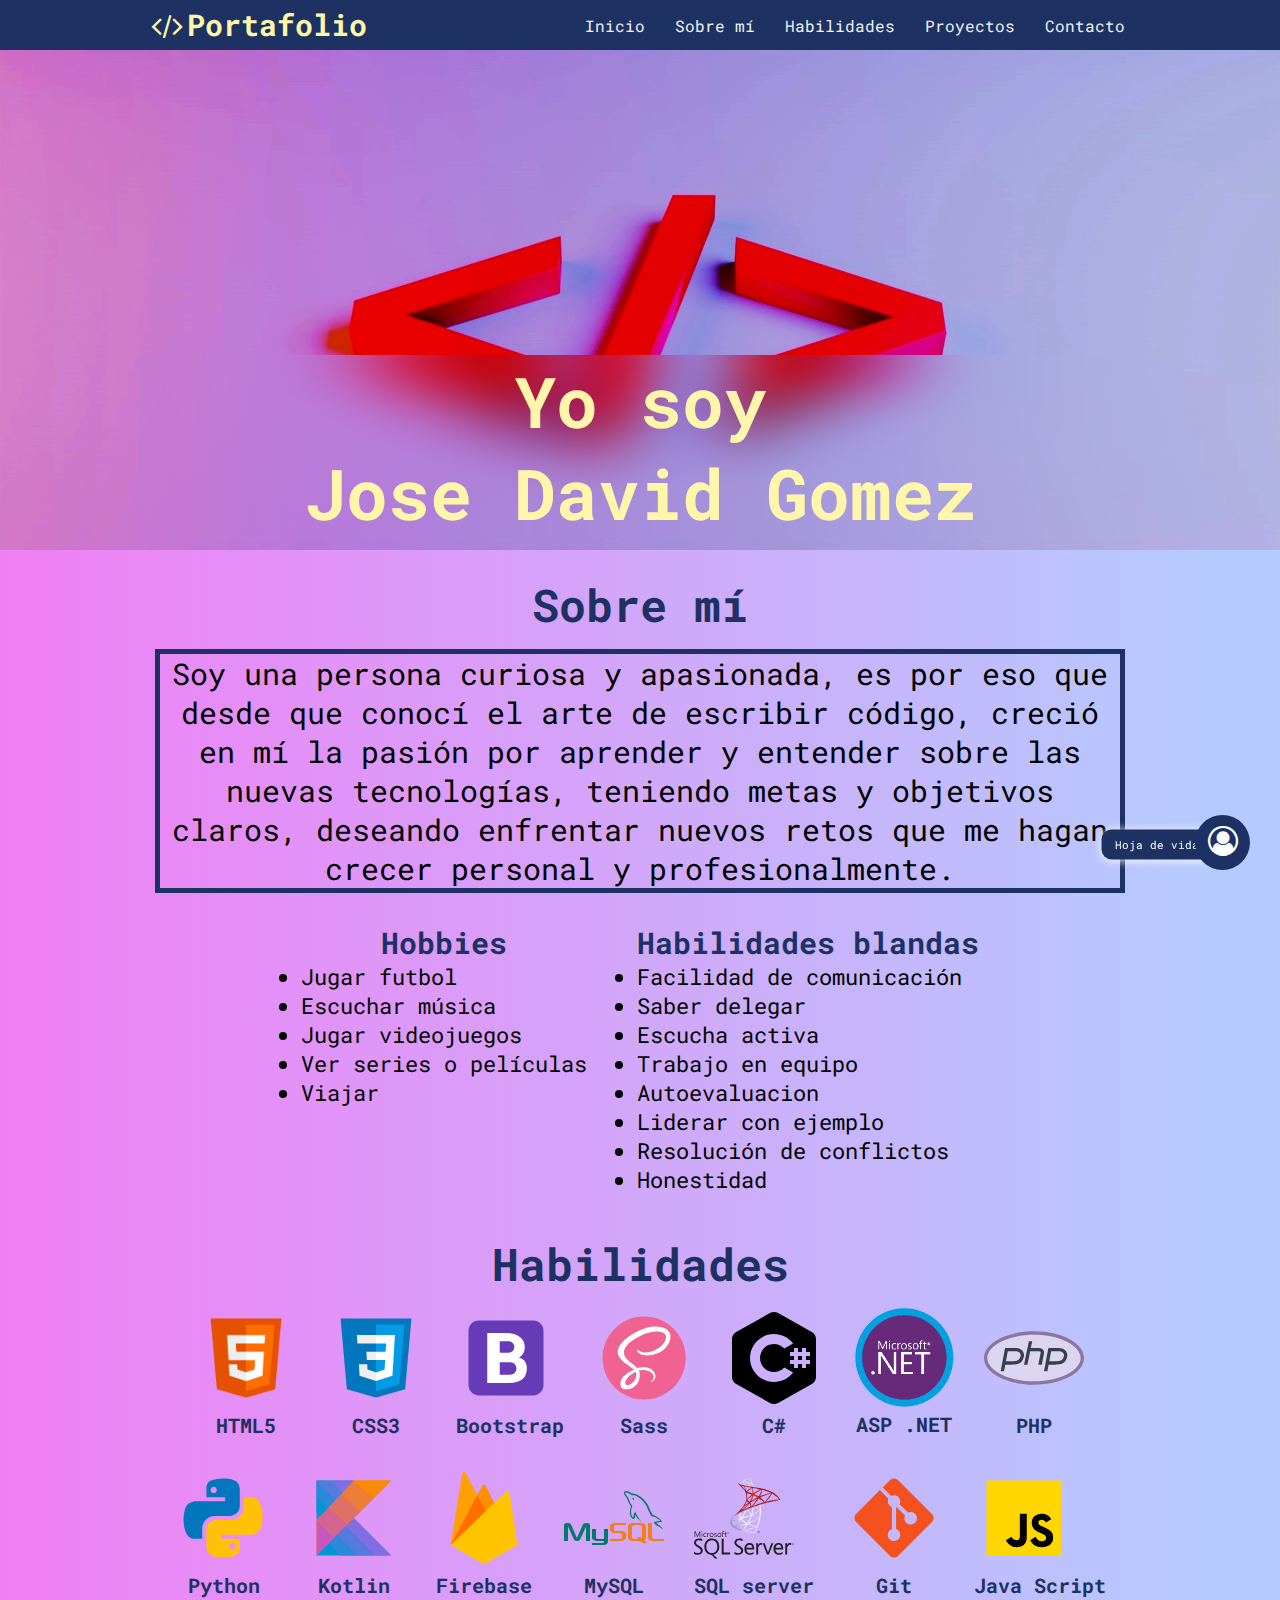
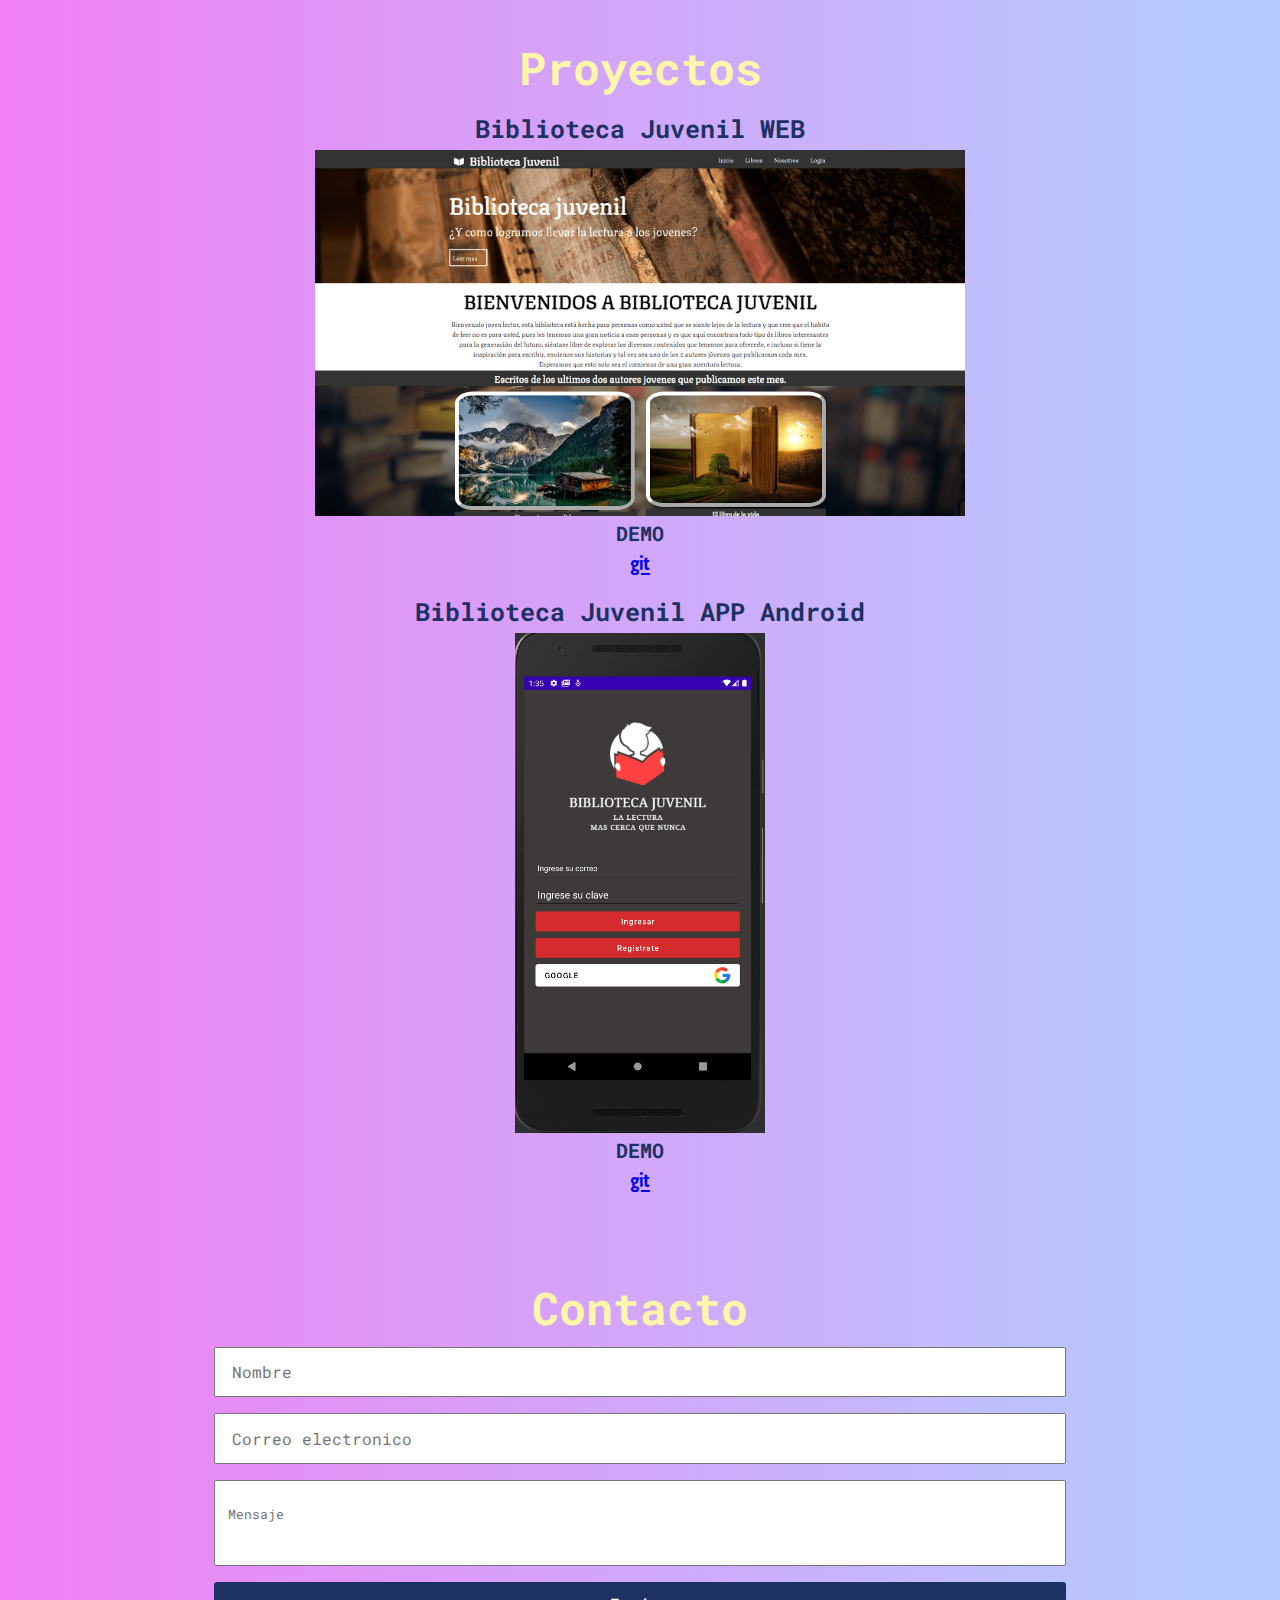
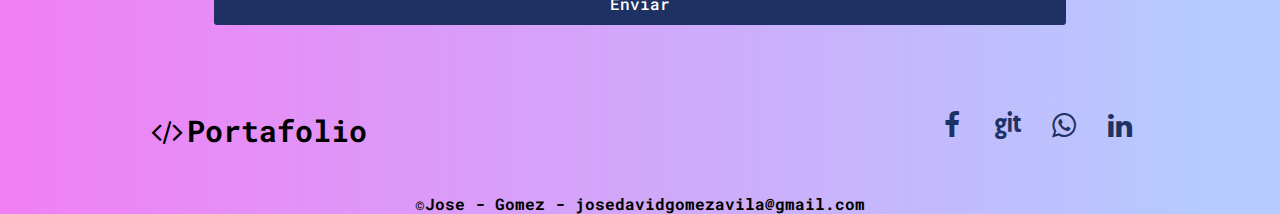
==== commit f9634445: "Se agrega soporte para mas pantallas" ====
--- a/index.html
+++ b/index.html
@@ -1 +1 @@
-<!DOCTYPE html><html> <head> <title class="icon-code">Portafolio</title> <meta charset="UTF-8"> <meta name="description" content="Portafolio Jose Gomez"> <meta name="keywords" content="portafolio, desarrollador, programacion"> <meta name="author" content="Jose Gomez, josedavidgomezavila@gmail.com"> <meta name="viewport" content="width=device-width, initial-scale=1.0"> <meta name="languaje" content="ES"> <link rel="stylesheet" type="text/css" href="Style/style.css"> <link rel="preconnect" href="https://fonts.googleapis.com"> <link rel="preconnect" href="https://fonts.gstatic.com" crossorigin> <link href="https://fonts.googleapis.com/css2?family=Roboto+Mono:ital,wght@0,400;0,600;1,400&display=swap" rel="stylesheet"> <link rel="icon" href="img/code.png"> </head> <body> <header> <section class="contenedor"> <h1 id="neon2" class="icon-code">Portafolio</h1> <input type="checkbox" id="menu-bar"> <label class="icon-menu" for="menu-bar"></label> <nav> <ul class="menu"> <li><a href="#banner">Inicio</a></li><li><a href="#info">Sobre mi</a></li><li><a href="#habilidades">Habilidades</a></li><li><a href="#proyectos">Proyectos</a></li><li><a href="#contacto">Contacto</a></li></ul> </nav> </section> </header> <main> <section id="banner"> <img src="img/code.png" alt="Codigo"> <section class="contenedor"> <h2 id="neon">Yo soy <br>Jose David Gomez</h2> </section> </section> <section id="info"> <h3 id="neon2">Sobre mi</h3> <section class="contenedor"> <article id="info2"> <p>Soy una persona curiosa y apasionada, es por eso que desde que conocí el arte de escribir código, creció en mí la pasión por aprender y entender sobre las nuevas tecnologías, teniendo metas y objetivos claros, deseando enfrentar nuevos retos que me hagan crecer personal y profesionalmente.</p></article> <section class="contenedor" id="info3"> <article id="hobbies"> <h4>Hobbies</h4> <ul> <li>Jugar futbol</li><li>Escuchar música</li><li>Jugar videojuegos</li><li>Ver series o películas</li><li>Viajar</li></ul> </article> <article id="blandas"> <h4>Habilidades blandas</h4> <ul> <li>Facilidad de comunicación</li><li>Saber delegar</li><li>Escucha activa</li><li>Trabajo en equipo</li><li>Autoevaluación</li><li>Liderar con ejemplo</li><li>Resolución de conflictos</li><li>Honestidad</li></ul> </article> </section> </section> </section> <section id="habilidades"> <h3 id="neon2">Habilidades</h3> <section class="contenedor"> <article> <img class="remove.bg" src="img/html52.png" alt="Logo HTML 5"> <h4>HTML5</h4> </article> <article> <img src="img/css3.svg" alt="Logo CSS 3"> <h4>Css3</h4> </article> <article> <img src="img/bootstrap.svg" alt="Logo bootstrap"> <h4>Bootstrap</h4> </article> <article> <img src="img/sass.svg" alt="Logo sass"> <h4>Sass</h4> </article> <article> <img src="img/C sharp.svg" alt="Logo C sharp"> <h4>C#</h4> </article> <article> <img src="img/asp net.png" alt="Logo asp net"> <h4>ASP .NET</h4> </article> <article> <img src="img/php.svg" alt="Logo php"> <h4>PHP</h4> </article> <article> <img src="img/python.svg" alt="Logo python"> <h4>Python</h4> </article> <article> <img src="img/kotlin.svg" alt="Logo kotlin"> <h4>Kotlin</h4> </article> <article> <img src="img/firebase.svg" alt="Logo firebase"> <h4>Firebase</h4> </article> <article> <img src="img/mysql.svg" alt="Logo mysql"> <h4>MySQL</h4> </article> <article> <img src="img/sql-server.svg" alt="Logo sql-server"> <h4>SQL server</h4> </article> <article> <img src="img/git.svg" alt="Logo Git"> <h4>Git</h4> </article> <article> <img src="img/js.svg" alt="Logo JS"> <h4>JS</h4> </article> </section> </section> <section id="proyectos"> <h3 id="neon2">Proyectos</h3> <section class="contenedor"> <article> <h4>Biblioteca Juvenil WEB</h4> <img id="abrir-web" src="img/bj-web/pagina-principal.png" alt="Biblioteca Juvenil WEB"> </article> <article id="kotlin"> <h4>Biblioteca Juvenil APP Android</h4> <img id="abrir-app" src="img/kotlin/auth.png" alt="Iniciode sesion app android"> </article> </section> </section> <section class="overlay" id="overlay"> <section class="popup" id="popup"> <h3>Biblioteca Juvenil WEB</h3> <section class="container"> <ul class="slider"> <li id="slide1"> <img src="img/bj-web/Imagen1.png" alt="Pagina principal, Biblioteca Juvenil"> </li><li id="slide2"> <img src="img/bj-web/Imagen2.png" alt="Pagina principal, Biblioteca Juvenil"> </li><li id="slide3"> <img src="img/bj-web/pagina-principal.png" alt="Página principal, Biblioteca Juvenil"> </li><li id="slide4"> <img src="img/bj-web/login.png" alt="Pagina principal, Biblioteca Juvenil"> </li><li id="slide5"> <img src="img/bj-web/registro.png" alt="Pagina principal, Biblioteca Juvenil"> </li></ul> <p class="proyecto1">Este es un proyecto personal el cual está pensado para poder implementar una biblioteca con secciones especiales para cada temática, cuenta con un login el cual permite el ingreso a contenido más sensible.<br>En este proyecto se utilizaron #HTML5, #CSS3, #PHP y #MYSQL<br><a target="_blank" class="icon-git" href="https://github.com/JoseDG-09/Biblioteca-Juvenil"></a></p><ul class="selector"> <li> <a href="#slide1">1</a> </li><li> <a href="#slide2">2</a> </li><li> <a href="#slide3">3</a> </li><li> <a href="#slide4">4</a> </li><li> <a href="#slide5">5</a> </li><br><li><a href="#proyectos" id="btn-cerrar" class="btn-cerrar"><i class="icon-cancel"></i></a></li></ul> </section> </section> </section> <section class="overlay2" id="overlay2"> <section class="popup2" id="popup2"> <h3>Biblioteca Juvenil APP Android</h3> <section class="container2"> <ul class="slider2"> <li id="slide1.2"> <img src="img/kotlin/auth.png" alt="Pagina principal, App Biblioteca"> </li><li id="slide2.2"> <img src="img/kotlin/auth-google.png" alt="Autentificacion con google, App Biblioteca Juvenil"> </li><li id="slide3.2"> <img src="img/kotlin/home.png" alt="Home, APP Biblioteca Juvenil"> </li><li id="slide4.2"> <img src="img/kotlin/menu.png" alt="Menu, APP Biblioteca Juvenil"> </li><li id="slide5.2"> <img src="img/kotlin/pantalla-principal.png" alt="Pagina principal, APP Biblioteca Juvenil"> </li><li id="slide6.2"> <img src="img/kotlin/link1.png" alt="Google academico, APP Biblioteca Juvenil"> </li><li id="slide7.2"> <img src="img/kotlin/bibliotecas-nacionales.png" alt="Tematica 1, APP Biblioteca Juvenil"> </li><li id="slide8.2"> <img src="img/kotlin/link2.png" alt="Biblioteca nacional de Colombia, APP Biblioteca Juvenil"> </li></ul> <p class="proyecto2">Esta APP permite ingresar a diferentes bibliotecas públicas directamente desde la APP y cuenta con varias bibliotecas diferenciadas por categorías, la APP cuenta con un inicio de sesión por medio de un correo y contraseña o por medio de una cuenta de Google, esta app fue escrita en el lenguaje de #Kotlin y se utilizó #Firebase para la Base de Datos y la autentificación de usuarios.<br><a target="_blank" class="icon-git" href="https://github.com/JoseDG-09/Biblioteca-Dijital-APP"></a></p><ul class="selector2"> <li> <a href="#slide1.2">1</a> </li><li> <a href="#slide2.2">2</a> </li><li> <a href="#slide3.2">3</a> </li><li> <a href="#slide4.2">4</a> </li><li> <a href="#slide5.2">5</a> </li><li> <a href="#slide6.2">6</a> </li><li> <a href="#slide7.2">7</a> </li><li> <a href="#slide8.2">8</a></li><br><li><a href="#proyectos" id="btn-cerrar2" class="btn-cerrar2"><i class="icon-cancel"></i></a> </li></ul> </section> </section></section> <section class="contenedor" id="contacto"> <h3 id="neon2">Contacto</h3> <form action="https://formspree.io/f/mwkyjrbq" method="POST"> <section id="contenedor"> <input type="text" placeholder="Nombre"> <input type="email" placeholder="Correo electrónico"> <textarea name="message" id="msj" placeholder="Mensaje"></textarea> <input type="submit" value="Enviar" id="btn"> </section> </form> </section> </main> <a href="https://drive.google.com/file/d/1_6TpadhbE5AVo3qp7sTm3RxMqwxbxrWb/view?usp=sharing" class="cv" target="_blank"> <p>Hoja de vida</p></a> <a href="" class="btn-cv" target="_blank"> <i class="icon-user"></i> </a> <footer> <section class="contenedor"> <h1 class="copy, icon-code">Portafolio</h1> <section class="redes"> <a class="icon-facebook" href="https://www.facebook.com/josedavid.gomezavila.1"></a> <a class="icon-git" href="https://github.com/JoseDG-09"></a> <a class="icon-whatsapp" href="https://wa.me/573143621362?text="></a> <a class="icon-linkedin" href="https://www.linkedin.com/in/jose-david-gomez-avila-189299b0"></a> </section> </section> <h3 class="final">&copy;Jose - Gomez - josedavidgomezavila@gmail.com</h3> </footer> <script src="popup.js"></script> </body></html>+<!DOCTYPE html><html> <head> <title class="icon-code">Portafolio</title> <meta charset="UTF-8"> <meta name="description" content="Portafolio Jose Gomez"> <meta name="keywords" content="portafolio, desarrollador, programacion"> <meta name="author" content="Jose Gomez, josedavidgomezavila@gmail.com"> <meta name="viewport" content="width=device-width, initial-scale=1.0"> <meta name="languaje" content="ES"> <link rel="stylesheet" type="text/css" href="Style/style.css"> <link rel="preconnect" href="https://fonts.googleapis.com"> <link rel="preconnect" href="https://fonts.gstatic.com" crossorigin> <link href="https://fonts.googleapis.com/css2?family=Roboto+Mono:ital,wght@0,400;0,600;1,400&display=swap" rel="stylesheet"> </head> <body> <header> <section class="contenedor"> <h1 id="neon2" class="icon-code">Portafolio</h1> <input type="checkbox" id="menu-bar"> <label class="icon-menu" for="menu-bar"></label> <nav> <ul class="menu"> <li><a href="#banner">Inicio</a></li><li><a href="#info">Sobre mí</a></li><li><a href="#habilidades">Habilidades</a></li><li><a href="#proyectos">Proyectos</a></li><li><a href="#contacto">Contacto</a></li></ul> </nav> </section> </header> <main> <section id="banner"> <img src="img/code.png" alt="Codigo"> <section class="contenedor"> <h2 id="neon">Yo soy <br>Jose David Gomez</h2> </section> </section> <section id="info"> <h3 id="neon2">Sobre mí</h3> <section class="contenedor"> <article id="info2"> <p>Soy una persona curiosa y apasionada, es por eso que desde que conocí el arte de escribir código, creció en mí la pasión por aprender y entender sobre las nuevas tecnologías, teniendo metas y objetivos claros, deseando enfrentar nuevos retos que me hagan crecer personal y profesionalmente.</p></article> <section class="contenedor" id="info3"> <article id="hobbies"> <h4>Hobbies</h4> <ul> <li>Jugar futbol</li><li>Escuchar música</li><li>Jugar videojuegos</li><li>Ver series o películas</li><li>Viajar</li></ul> </article> <article id="blandas"> <h4>Habilidades blandas</h4> <ul> <li>Facilidad de comunicación</li><li>Saber delegar</li><li>Escucha activa</li><li>Trabajo en equipo</li><li>Autoevaluacion</li><li>Liderar con ejemplo</li><li>Resolución de conflictos</li><li>Honestidad</li></ul> </article> </section> </section> </section> <section id="habilidades"> <h3 id="neon2">Habilidades</h3> <section class="contenedor"> <article> <img class="remove.bg" src="img/html52.png" alt="Logo HTML 5"> <h4>HTML5</h4> </article> <article> <img src="img/css3.svg" alt="Logo CSS 3"> <h4>CSS3</h4> </article> <article> <img src="img/bootstrap.svg" alt="Logo bootstrap"> <h4>Bootstrap</h4> </article> <article> <img src="img/sass.svg" alt="Logo sass"> <h4>Sass</h4> </article> <article> <img src="img/C sharp.svg" alt="Logo C sharp"> <h4>C#</h4> </article> <article> <img src="img/asp net.png" alt="Logo asp net"> <h4>ASP .NET</h4> </article> <article> <img src="img/php.svg" alt="Logo php"> <h4>PHP</h4> </article> <article> <img src="img/python.svg" alt="Logo python"> <h4>Python</h4> </article> <article> <img src="img/kotlin.svg" alt="Logo kotlin"> <h4>Kotlin</h4> </article> <article> <img src="img/firebase.svg" alt="Logo firebase"> <h4>Firebase</h4> </article> <article> <img src="img/mysql.svg" alt="Logo mysql"> <h4>MySQL</h4> </article> <article> <img src="img/sql-server.svg" alt="Logo sql-server"> <h4>SQL server</h4> </article> <article> <img src="img/git.svg" alt="Logo Git"> <h4>Git</h4> </article> <article> <img src="img/js.svg" alt="Logo JS"> <h4>Java Script</h4> </article> </section> </section> <section id="proyectos"> <h3 id="neon2">Proyectos</h3> <section class="contenedor"> <article> <h4>Biblioteca Juvenil WEB</h4> <img id="abrir-web12" src="img/bj-web/pagina-principal.png" alt="Biblioteca Juvenil WEB"> <section class="demo"> <h4 id="abrir-web"><a>DEMO</a></h4> <h4><a target="_blank" class="icon-git" href="https://github.com/JoseDG-09/Biblioteca-Juvenil"></a></h4> </section> </article> <article id="kotlin"> <h4>Biblioteca Juvenil APP Android</h4> <img id="abrir-app22" src="img/kotlin/auth.png" alt="Iniciode sesion app android"> <section class="demo"> <h4 id="abrir-app"><a>DEMO</a></h4> <h4><a target="_blank" class="icon-git" href="https://github.com/JoseDG-09/Biblioteca-Digital-APP"></a></h4> </section> </article> </section> </section> <section class="overlay" id="overlay"> <section class="popup" id="popup"> <a id="btn-cerrar" class="btn-cerrar"><i class="icon-cancel"></i></a> <h3>Biblioteca Juvenil WEB</h3> <section class="container"> <ul class="slider"> <li id="slide1"> <img src="img/bj-web/Imagen1.png" alt="Pagina principal, Biblioteca Juvenil"> </li><li id="slide2"> <img src="img/bj-web/Imagen2.png" alt="Pagina principal, Biblioteca Juvenil"> </li><li id="slide3"> <img src="img/bj-web/pagina-principal.png" alt="Pagina principal, Biblioteca Juvenil"> </li><li id="slide4"> <img src="img/bj-web/login.png" alt="Pagina principal, Biblioteca Juvenil"> </li><li id="slide5"> <img src="img/bj-web/registro.png" alt="Pagina principal, Biblioteca Juvenil"> </li></ul> <p class="proyecto1">Este es un proyecto personal el cual está pensado para poder implementar una biblioteca con secciones especiales para cada temática, cuenta con un login el cual permite el ingreso a contenido más sensible.<br>En este proyecto se utilizaron #HTML5, #CSS3, #PHP y #MYSQL<br><a target="_blank" class="icon-git" href="https://github.com/JoseDG-09/Biblioteca-Juvenil"></a></p><ul class="selector"> <li> <a href="#slide1">1</a> </li><li> <a href="#slide2">2</a> </li><li> <a href="#slide3">3</a> </li><li> <a href="#slide4">4</a> </li><li> <a href="#slide5">5</a> </li></ul> </section> </section> </section> <section class="overlay2" id="overlay2"> <section class="popup2" id="popup2"> <a id="btn-cerrar2" class="btn-cerrar2"><i class="icon-cancel"></i></a> <h3>Biblioteca Juvenil APP Android</h3> <section class="container2"> <ul class="slider2"> <li id="slide1.2"> <img src="img/kotlin/auth.png" alt="Pagina principal, App Biblioteca"> </li><li id="slide2.2"> <img src="img/kotlin/auth-google.png" alt="Autentificacion con google, App Biblioteca Juvenil"> </li><li id="slide3.2"> <img src="img/kotlin/home.png" alt="Home, APP Biblioteca Juvenil"> </li><li id="slide4.2"> <img src="img/kotlin/menu.png" alt="Menu, APP Biblioteca Juvenil"> </li><li id="slide5.2"> <img src="img/kotlin/pantalla-principal.png" alt="Pagina principal, APP Biblioteca Juvenil"> </li><li id="slide6.2"> <img src="img/kotlin/link1.png" alt="Google academico, APP Biblioteca Juvenil"> </li><li id="slide7.2"> <img src="img/kotlin/bibliotecas-nacionales.png" alt="Tematica 1, APP Biblioteca Juvenil"> </li><li id="slide8.2"> <img src="img/kotlin/link2.png" alt="Biblioteca nacional de Colombia, APP Biblioteca Juvenil"> </li></ul> <p class="proyecto2">Esta APP permite ingresar a diferentes bibliotecas públicas directamente desde la APP y cuenta con varias bibliotecas diferenciadas por categorías, la APP cuenta con un inicio de sesión por medio de un correo y contraseña o por medio de una cuenta de Google, esta app fue escrita en el lenguaje de #Kotlin y se utilizó #Firebase para la Base de Datos y la autentificación de usuarios.<br><a target="_blank" class="icon-git" href="https://github.com/JoseDG-09/Biblioteca-Dijital-APP"></a></p><ul class="selector2"> <li> <a href="#slide1.2">1</a> </li><li> <a href="#slide2.2">2</a> </li><li> <a href="#slide3.2">3</a> </li><li> <a href="#slide4.2">4</a> </li><li> <a href="#slide5.2">5</a> </li><li> <a href="#slide6.2">6</a> </li><li> <a href="#slide7.2">7</a> </li><li> <a href="#slide8.2">8</a> </li></ul> </section> </section> </section> <section class="contenedor" id="contacto"> <h3 id="neon2">Contacto</h3> <form action="https://formspree.io/f/mwkyjrbq" method="POST"> <section id="contenedor"> <input type="text" placeholder="Nombre"> <input type="email" placeholder="Correo electronico"> <textarea name="message" id="msj" placeholder="Mensaje"></textarea> <input type="submit" value="Enviar" id="btn"> </section> </form> </section> </main> <a href="Hoja de vida Jose David Gomez.pdf" class="cv" target="_blank"> <p>Hoja de vida</p></a> <a href="Hoja de vida Jose David Gomez.pdf" class="btn-cv" target="_blank"> <i class="icon-user"></i> </a> <footer> <section class="contenedor"> <h1 class="copy, icon-code">Portafolio</h1> <section class="redes"> <a class="icon-facebook" href="https://www.facebook.com/josedavid.gomezavila.1"></a> <a class="icon-git" href="https://github.com/JoseDG-09"></a> <a class="icon-whatsapp" href="https://wa.me/573143621362?text="></a> <a class="icon-linkedin" href="https://www.linkedin.com/in/jose-david-gomez-avila-189299b0"></a> </section> </section> <h3 class="final">&copy;Jose - Gomez - josedavidgomezavila@gmail.com</h3> </footer> <script src="popup.js"></script> </body></html>--- a/Style/style.css
+++ b/Style/style.css
@@ -1 +1 @@
-@import url(fontello.css);@import url(menu.css);@import url(banner.css);@import url(habilidades.css);@import url(info.css);@import url(neon.css);@import url(contacto.css);@import url(popup.css);@import url(popup2.css);@import url(slider1.css);@import url(slider2.css);.btn-cv,.cv{position:fixed;bottom:30px;right:30px;background-color:#1e3163;color:#fff;text-align:center}.btn-cv,.cv,.redes{text-align:center}.cv,.redes a{text-decoration:none}*{margin:0;padding:0;box-sizing:border-box;font-family:'Roboto Mono',monospace}body{background: rgb(236,81,240);background: linear-gradient(90deg, rgba(236,81,240,0.7315301120448179) 0%, rgba(81,131,255,0.4234068627450981) 94%);}html{scroll-behavior:smooth}.fondo{background-image:url('../img/code.jpg')}header{width:100%;height:50px;background:#1e3163;color:#f2f2f2;position:fixed;top:0;left:0;z-index:100}.contenedor{width:98%;margin:auto}h1{float:left;font-size:30px;padding:5px}header .contenedor{display:block}section{width:100%;margin-bottom:25px}.btn-cv{width:40px;height:40px;line-height:40px;border-radius:50px;font-size:20px}.cv{transform:translate(-25%,-40%);width:110px;height:auto;line-height:20px;border-radius:10px;font-size:11px;box-shadow:0 1px 10px}footer .contenedor{display:flex;flex-wrap:wrap;justify-content:center;padding-bottom:25px}.copy{font-size:20px}.redes{width:100%;font-size:28px}.redes a{color:#1e3163}.final{display:flex;justify-content:center;font-size:10px}@media (min-width:768px){.btn-cv{width:55px;height:55px;line-height:50px;font-size:30px}.cv{line-height:30px;transform:translate(-35%,-35%)}.redes{width:auto}footer .contenedor{justify-content:space-between}.final{font-size:16px}}@media (min-width:1024px){.contenedor{width:1000px}}+@import url(fontello.css);@import url(menu.css);@import url(banner.css);@import url(habilidades.css);@import url(info.css);@import url(neon.css);@import url(contacto.css);@import url(popup.css);@import url(popup2.css);@import url(slider1.css);@import url(slider2.css);.btn-cv,.cv{position:fixed;bottom:30px;right:30px;background-color:#1e3163;color:#fff;text-align:center}.btn-cv,.cv,.redes{text-align:center}.cv,.redes a{text-decoration:none}*{margin:0;padding:0;box-sizing:border-box;font-family:'Roboto Mono',monospace}body{background:#ec51f0;background:linear-gradient(90deg,rgba(236,81,240,.7315301120448179) 0,rgba(81,131,255,.4234068627450981) 94%)}html{scroll-behavior:smooth}.fondo{background-image:url('../img/code.jpg')}header{width:100%;height:50px;background:#1e3163;color:#f2f2f2;position:fixed;top:0;left:0;z-index:100}.contenedor{width:98%;margin:auto}h1{float:left;font-size:30px;padding:5px}header .contenedor{display:block}section{width:100%;margin-bottom:25px}.btn-cv{width:40px;height:40px;line-height:40px;border-radius:50px;font-size:20px}.cv{transform:translate(-25%,-40%);width:110px;height:auto;line-height:20px;border-radius:10px;font-size:11px;box-shadow:0 1px 10px}footer .contenedor{display:flex;flex-wrap:wrap;justify-content:center;padding-bottom:25px}.copy{font-size:20px}.redes{width:100%;font-size:28px}.redes a{color:#1e3163}.final{display:flex;justify-content:center;font-size:10px}@media (min-width:768px){.btn-cv{width:55px;height:55px;line-height:50px;font-size:30px}.cv{line-height:30px;transform:translate(-35%,-35%)}.redes{width:auto}footer .contenedor{justify-content:space-between}.final{font-size:16px}}@media (min-width:1024px){.contenedor{width:1000px}}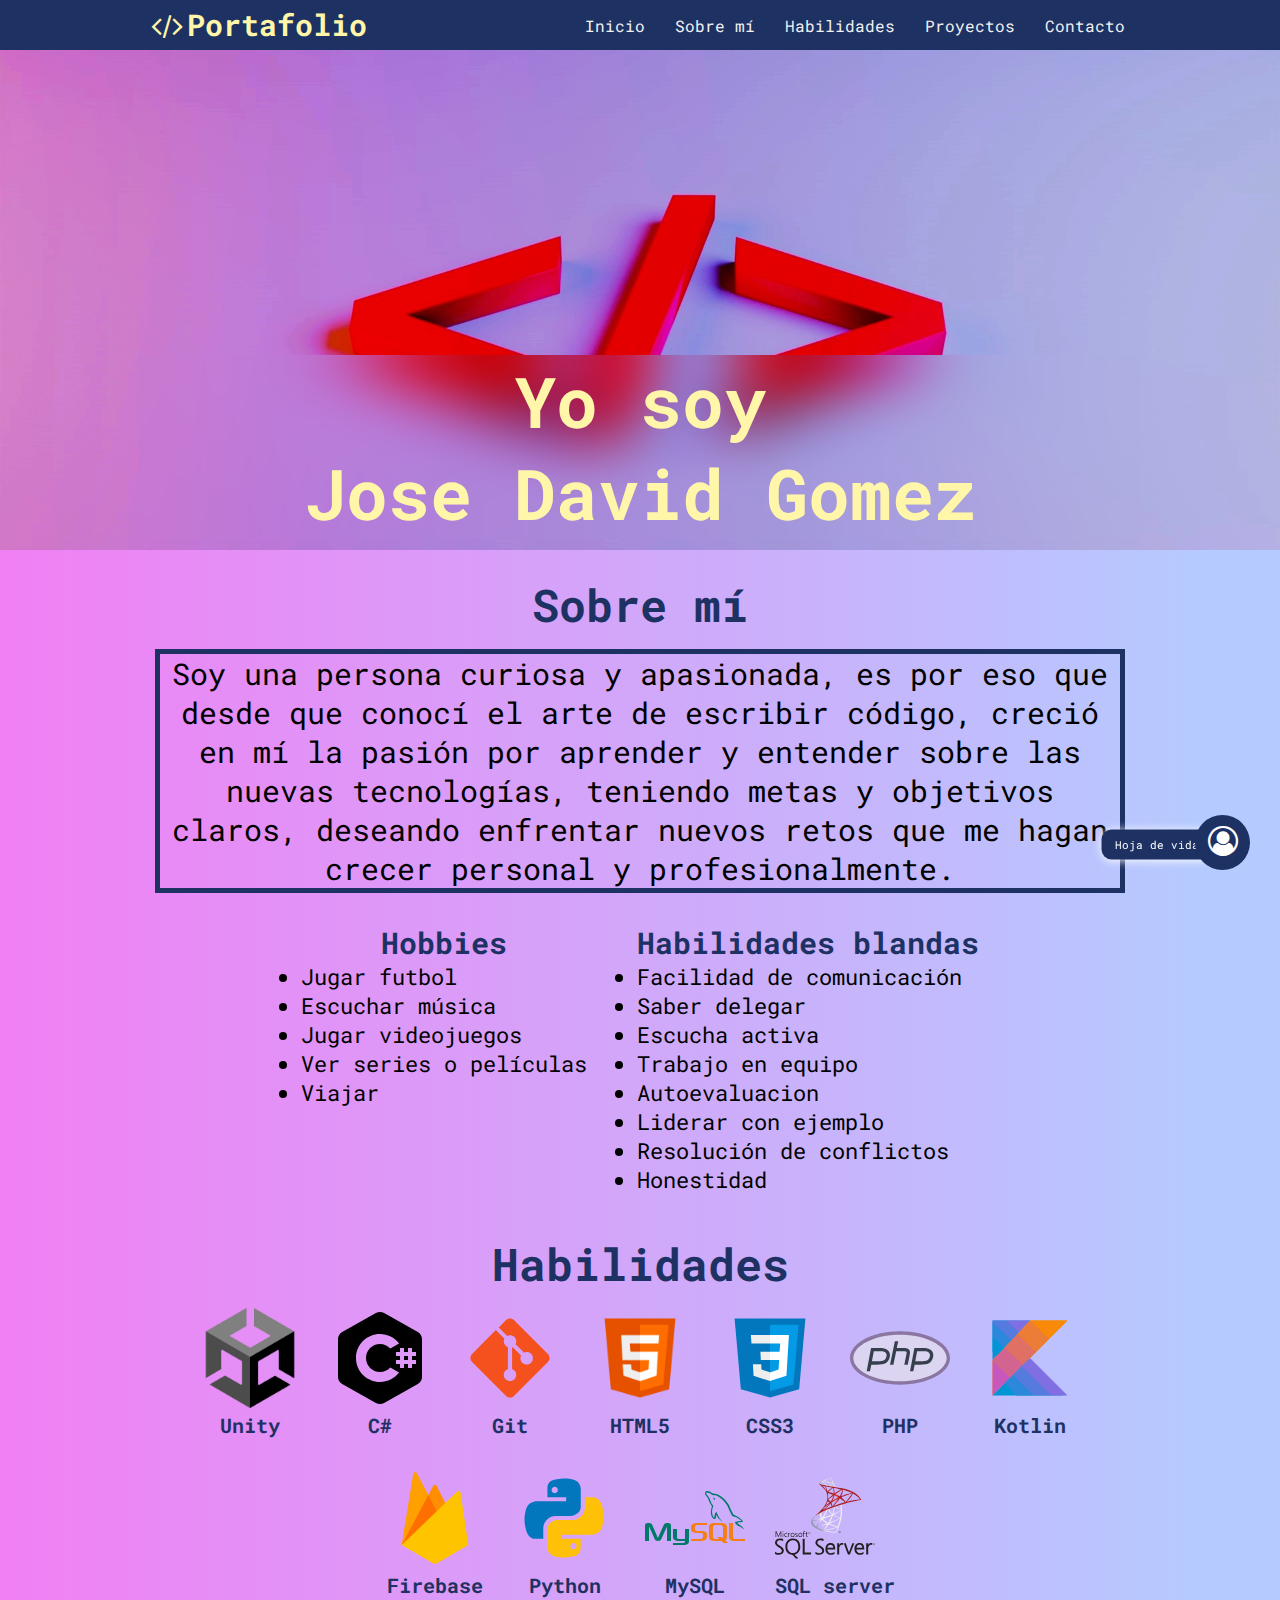
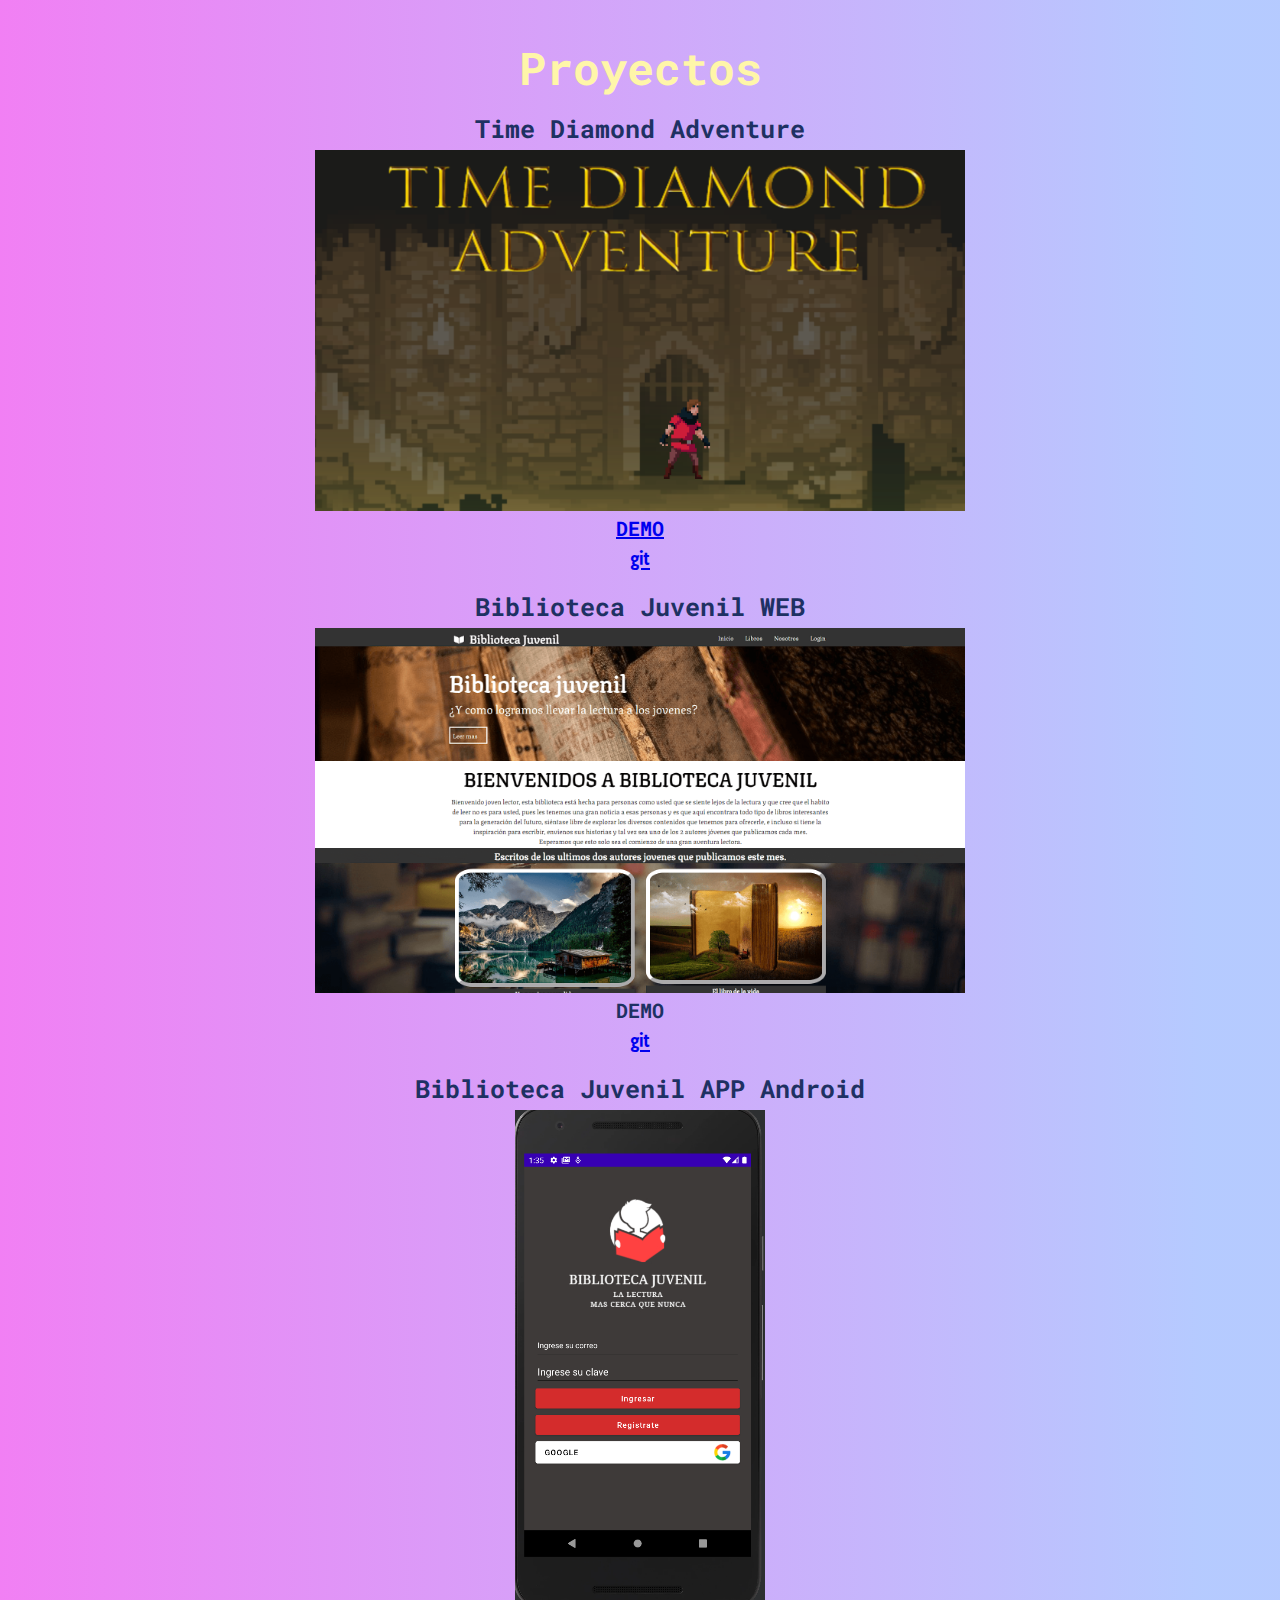
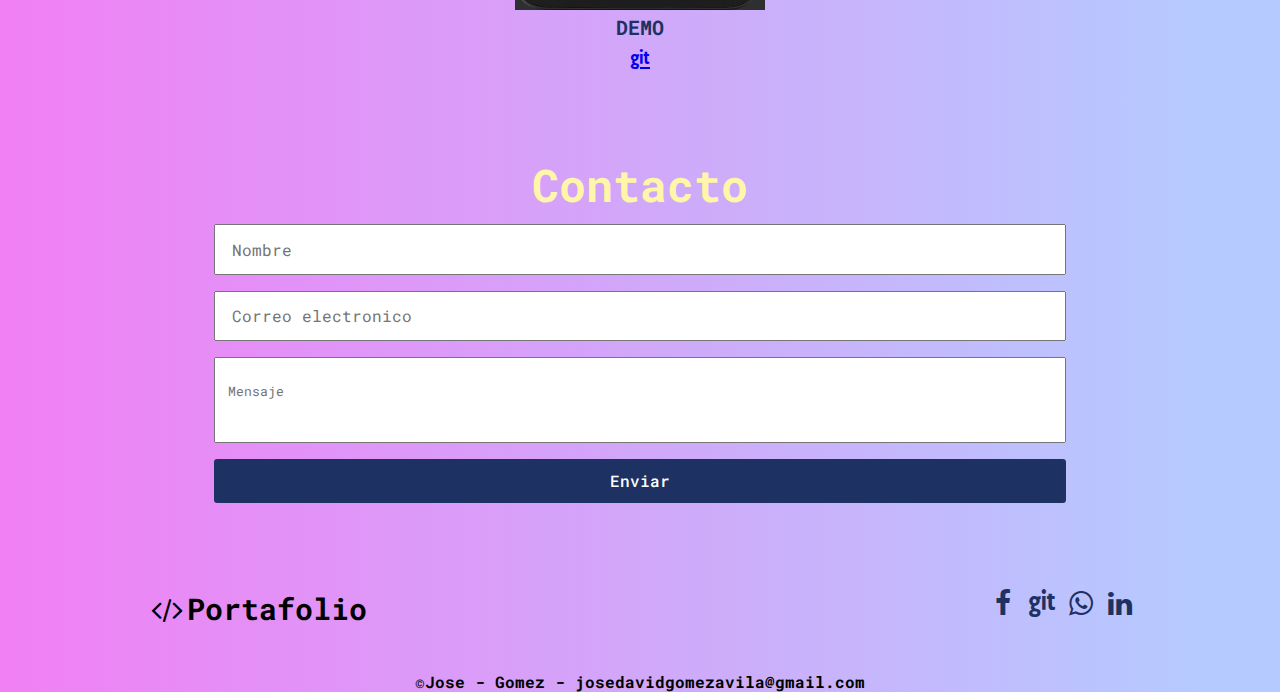
==== commit bf3f6214: "Update 11-29-2022" ====
--- a/index.html
+++ b/index.html
@@ -1 +1 @@
-<!DOCTYPE html><html> <head> <title class="icon-code">Portafolio</title> <meta charset="UTF-8"> <meta name="description" content="Portafolio Jose Gomez"> <meta name="keywords" content="portafolio, desarrollador, programacion"> <meta name="author" content="Jose Gomez, josedavidgomezavila@gmail.com"> <meta name="viewport" content="width=device-width, initial-scale=1.0"> <meta name="languaje" content="ES"> <link rel="stylesheet" type="text/css" href="Style/style.css"> <link rel="preconnect" href="https://fonts.googleapis.com"> <link rel="preconnect" href="https://fonts.gstatic.com" crossorigin> <link href="https://fonts.googleapis.com/css2?family=Roboto+Mono:ital,wght@0,400;0,600;1,400&display=swap" rel="stylesheet"> </head> <body> <header> <section class="contenedor"> <h1 id="neon2" class="icon-code">Portafolio</h1> <input type="checkbox" id="menu-bar"> <label class="icon-menu" for="menu-bar"></label> <nav> <ul class="menu"> <li><a href="#banner">Inicio</a></li><li><a href="#info">Sobre mí</a></li><li><a href="#habilidades">Habilidades</a></li><li><a href="#proyectos">Proyectos</a></li><li><a href="#contacto">Contacto</a></li></ul> </nav> </section> </header> <main> <section id="banner"> <img src="img/code.png" alt="Codigo"> <section class="contenedor"> <h2 id="neon">Yo soy <br>Jose David Gomez</h2> </section> </section> <section id="info"> <h3 id="neon2">Sobre mí</h3> <section class="contenedor"> <article id="info2"> <p>Soy una persona curiosa y apasionada, es por eso que desde que conocí el arte de escribir código, creció en mí la pasión por aprender y entender sobre las nuevas tecnologías, teniendo metas y objetivos claros, deseando enfrentar nuevos retos que me hagan crecer personal y profesionalmente.</p></article> <section class="contenedor" id="info3"> <article id="hobbies"> <h4>Hobbies</h4> <ul> <li>Jugar futbol</li><li>Escuchar música</li><li>Jugar videojuegos</li><li>Ver series o películas</li><li>Viajar</li></ul> </article> <article id="blandas"> <h4>Habilidades blandas</h4> <ul> <li>Facilidad de comunicación</li><li>Saber delegar</li><li>Escucha activa</li><li>Trabajo en equipo</li><li>Autoevaluacion</li><li>Liderar con ejemplo</li><li>Resolución de conflictos</li><li>Honestidad</li></ul> </article> </section> </section> </section> <section id="habilidades"> <h3 id="neon2">Habilidades</h3> <section class="contenedor"> <article> <img class="remove.bg" src="img/html52.png" alt="Logo HTML 5"> <h4>HTML5</h4> </article> <article> <img src="img/css3.svg" alt="Logo CSS 3"> <h4>CSS3</h4> </article> <article> <img src="img/bootstrap.svg" alt="Logo bootstrap"> <h4>Bootstrap</h4> </article> <article> <img src="img/sass.svg" alt="Logo sass"> <h4>Sass</h4> </article> <article> <img src="img/C sharp.svg" alt="Logo C sharp"> <h4>C#</h4> </article> <article> <img src="img/asp net.png" alt="Logo asp net"> <h4>ASP .NET</h4> </article> <article> <img src="img/php.svg" alt="Logo php"> <h4>PHP</h4> </article> <article> <img src="img/python.svg" alt="Logo python"> <h4>Python</h4> </article> <article> <img src="img/kotlin.svg" alt="Logo kotlin"> <h4>Kotlin</h4> </article> <article> <img src="img/firebase.svg" alt="Logo firebase"> <h4>Firebase</h4> </article> <article> <img src="img/mysql.svg" alt="Logo mysql"> <h4>MySQL</h4> </article> <article> <img src="img/sql-server.svg" alt="Logo sql-server"> <h4>SQL server</h4> </article> <article> <img src="img/git.svg" alt="Logo Git"> <h4>Git</h4> </article> <article> <img src="img/js.svg" alt="Logo JS"> <h4>Java Script</h4> </article> </section> </section> <section id="proyectos"> <h3 id="neon2">Proyectos</h3> <section class="contenedor"> <article> <h4>Biblioteca Juvenil WEB</h4> <img id="abrir-web12" src="img/bj-web/pagina-principal.png" alt="Biblioteca Juvenil WEB"> <section class="demo"> <h4 id="abrir-web"><a>DEMO</a></h4> <h4><a target="_blank" class="icon-git" href="https://github.com/JoseDG-09/Biblioteca-Juvenil"></a></h4> </section> </article> <article id="kotlin"> <h4>Biblioteca Juvenil APP Android</h4> <img id="abrir-app22" src="img/kotlin/auth.png" alt="Iniciode sesion app android"> <section class="demo"> <h4 id="abrir-app"><a>DEMO</a></h4> <h4><a target="_blank" class="icon-git" href="https://github.com/JoseDG-09/Biblioteca-Digital-APP"></a></h4> </section> </article> </section> </section> <section class="overlay" id="overlay"> <section class="popup" id="popup"> <a id="btn-cerrar" class="btn-cerrar"><i class="icon-cancel"></i></a> <h3>Biblioteca Juvenil WEB</h3> <section class="container"> <ul class="slider"> <li id="slide1"> <img src="img/bj-web/Imagen1.png" alt="Pagina principal, Biblioteca Juvenil"> </li><li id="slide2"> <img src="img/bj-web/Imagen2.png" alt="Pagina principal, Biblioteca Juvenil"> </li><li id="slide3"> <img src="img/bj-web/pagina-principal.png" alt="Pagina principal, Biblioteca Juvenil"> </li><li id="slide4"> <img src="img/bj-web/login.png" alt="Pagina principal, Biblioteca Juvenil"> </li><li id="slide5"> <img src="img/bj-web/registro.png" alt="Pagina principal, Biblioteca Juvenil"> </li></ul> <p class="proyecto1">Este es un proyecto personal el cual está pensado para poder implementar una biblioteca con secciones especiales para cada temática, cuenta con un login el cual permite el ingreso a contenido más sensible.<br>En este proyecto se utilizaron #HTML5, #CSS3, #PHP y #MYSQL<br><a target="_blank" class="icon-git" href="https://github.com/JoseDG-09/Biblioteca-Juvenil"></a></p><ul class="selector"> <li> <a href="#slide1">1</a> </li><li> <a href="#slide2">2</a> </li><li> <a href="#slide3">3</a> </li><li> <a href="#slide4">4</a> </li><li> <a href="#slide5">5</a> </li></ul> </section> </section> </section> <section class="overlay2" id="overlay2"> <section class="popup2" id="popup2"> <a id="btn-cerrar2" class="btn-cerrar2"><i class="icon-cancel"></i></a> <h3>Biblioteca Juvenil APP Android</h3> <section class="container2"> <ul class="slider2"> <li id="slide1.2"> <img src="img/kotlin/auth.png" alt="Pagina principal, App Biblioteca"> </li><li id="slide2.2"> <img src="img/kotlin/auth-google.png" alt="Autentificacion con google, App Biblioteca Juvenil"> </li><li id="slide3.2"> <img src="img/kotlin/home.png" alt="Home, APP Biblioteca Juvenil"> </li><li id="slide4.2"> <img src="img/kotlin/menu.png" alt="Menu, APP Biblioteca Juvenil"> </li><li id="slide5.2"> <img src="img/kotlin/pantalla-principal.png" alt="Pagina principal, APP Biblioteca Juvenil"> </li><li id="slide6.2"> <img src="img/kotlin/link1.png" alt="Google academico, APP Biblioteca Juvenil"> </li><li id="slide7.2"> <img src="img/kotlin/bibliotecas-nacionales.png" alt="Tematica 1, APP Biblioteca Juvenil"> </li><li id="slide8.2"> <img src="img/kotlin/link2.png" alt="Biblioteca nacional de Colombia, APP Biblioteca Juvenil"> </li></ul> <p class="proyecto2">Esta APP permite ingresar a diferentes bibliotecas públicas directamente desde la APP y cuenta con varias bibliotecas diferenciadas por categorías, la APP cuenta con un inicio de sesión por medio de un correo y contraseña o por medio de una cuenta de Google, esta app fue escrita en el lenguaje de #Kotlin y se utilizó #Firebase para la Base de Datos y la autentificación de usuarios.<br><a target="_blank" class="icon-git" href="https://github.com/JoseDG-09/Biblioteca-Dijital-APP"></a></p><ul class="selector2"> <li> <a href="#slide1.2">1</a> </li><li> <a href="#slide2.2">2</a> </li><li> <a href="#slide3.2">3</a> </li><li> <a href="#slide4.2">4</a> </li><li> <a href="#slide5.2">5</a> </li><li> <a href="#slide6.2">6</a> </li><li> <a href="#slide7.2">7</a> </li><li> <a href="#slide8.2">8</a> </li></ul> </section> </section> </section> <section class="contenedor" id="contacto"> <h3 id="neon2">Contacto</h3> <form action="https://formspree.io/f/mwkyjrbq" method="POST"> <section id="contenedor"> <input type="text" placeholder="Nombre"> <input type="email" placeholder="Correo electronico"> <textarea name="message" id="msj" placeholder="Mensaje"></textarea> <input type="submit" value="Enviar" id="btn"> </section> </form> </section> </main> <a href="Hoja de vida Jose David Gomez.pdf" class="cv" target="_blank"> <p>Hoja de vida</p></a> <a href="Hoja de vida Jose David Gomez.pdf" class="btn-cv" target="_blank"> <i class="icon-user"></i> </a> <footer> <section class="contenedor"> <h1 class="copy, icon-code">Portafolio</h1> <section class="redes"> <a class="icon-facebook" href="https://www.facebook.com/josedavid.gomezavila.1"></a> <a class="icon-git" href="https://github.com/JoseDG-09"></a> <a class="icon-whatsapp" href="https://wa.me/573143621362?text="></a> <a class="icon-linkedin" href="https://www.linkedin.com/in/jose-david-gomez-avila-189299b0"></a> </section> </section> <h3 class="final">&copy;Jose - Gomez - josedavidgomezavila@gmail.com</h3> </footer> <script src="popup.js"></script> </body></html>+<!DOCTYPE html><html><head><title class="icon-code">Portafolio</title><meta charset="UTF-8"><meta name="description" content="Portafolio Jose Gomez"><meta name="keywords" content="portafolio, desarrollador, programacion"><meta name="author" content="Jose Gomez, josedavidgomezavila@gmail.com"><meta name="viewport" content="width=device-width,initial-scale=1"><meta name="languaje" content="ES"><link rel="stylesheet" type="text/css" href="Style/style.css"><link rel="preconnect" href="https://fonts.googleapis.com"><link rel="preconnect" href="https://fonts.gstatic.com" crossorigin><link href="https://fonts.googleapis.com/css2?family=Roboto+Mono:ital,wght@0,400;0,600;1,400&display=swap" rel="stylesheet"></head><body><header><section class="contenedor"><h1 id="neon2" class="icon-code">Portafolio</h1><input type="checkbox" id="menu-bar"><label class="icon-menu" for="menu-bar"></label><nav><ul class="menu"><li><a href="#banner">Inicio</a></li><li><a href="#info">Sobre mí</a></li><li><a href="#habilidades">Habilidades</a></li><li><a href="#proyectos">Proyectos</a></li><li><a href="#contacto">Contacto</a></li></ul></nav></section></header><main><section id="banner"><img src="img/code.png" alt="Codigo"><section class="contenedor"><h2 id="neon">Yo soy<br>Jose David Gomez</h2></section></section><section id="info"><h3 id="neon2">Sobre mí</h3><section class="contenedor"><article id="info2"><p>Soy una persona curiosa y apasionada, es por eso que desde que conocí el arte de escribir código, creció en mí la pasión por aprender y entender sobre las nuevas tecnologías, teniendo metas y objetivos claros, deseando enfrentar nuevos retos que me hagan crecer personal y profesionalmente.</p></article><section class="contenedor" id="info3"><article id="hobbies"><h4>Hobbies</h4><ul><li>Jugar futbol</li><li>Escuchar música</li><li>Jugar videojuegos</li><li>Ver series o películas</li><li>Viajar</li></ul></article><article id="blandas"><h4>Habilidades blandas</h4><ul><li>Facilidad de comunicación</li><li>Saber delegar</li><li>Escucha activa</li><li>Trabajo en equipo</li><li>Autoevaluacion</li><li>Liderar con ejemplo</li><li>Resolución de conflictos</li><li>Honestidad</li></ul></article></section></section></section><section id="habilidades"><h3 id="neon2">Habilidades</h3><section class="contenedor"><article><img src="img/unity.png" alt="Logo Unity"><h4>Unity</h4></article><article><img src="img/C sharp.svg" alt="Logo C sharp"><h4>C#</h4></article><article><img src="img/git.svg" alt="Logo Git"><h4>Git</h4></article><article><img class="remove.bg" src="img/html52.png" alt="Logo HTML 5"><h4>HTML5</h4></article><article><img src="img/css3.svg" alt="Logo CSS 3"><h4>CSS3</h4></article><article><img src="img/php.svg" alt="Logo php"><h4>PHP</h4></article><article><img src="img/kotlin.svg" alt="Logo kotlin"><h4>Kotlin</h4></article><article><img src="img/firebase.svg" alt="Logo firebase"><h4>Firebase</h4></article><article><img src="img/python.svg" alt="Logo python"><h4>Python</h4></article><article><img src="img/mysql.svg" alt="Logo mysql"><h4>MySQL</h4></article><article><img src="img/sql-server.svg" alt="Logo sql-server"><h4>SQL server</h4></article></section></section><section id="proyectos"><h3 id="neon2">Proyectos</h3><section class="contenedor"><article><h4>Time Diamond Adventure</h4><a target="_blank" href="https://josedg-09.itch.io/the-diamond-adventure"><img id="abrir-game1" src="img/TimeDiamondAdventure/Portada.png" alt="Mi primer juego"></a><section class="demo"><h4><a target="_blank" href="https://josedg-09.itch.io/the-diamond-adventure">DEMO</a></h4><h4><a target="_blank" class="icon-git" href="https://github.com/JuanDavidCortesOssa/GameJam1"></a></h4></section></article><article><h4>Biblioteca Juvenil WEB</h4><img id="abrir-web12" src="img/bj-web/pagina-principal.png" alt="Biblioteca Juvenil WEB"><section class="demo"><h4 id="abrir-web"><a>DEMO</a></h4><h4><a target="_blank" class="icon-git" href="https://github.com/JoseDG-09/Biblioteca-Juvenil"></a></h4></section></article><article id="kotlin"><h4>Biblioteca Juvenil APP Android</h4><img id="abrir-app22" src="img/kotlin/auth.png" alt="Iniciode sesion app android"><section class="demo"><h4 id="abrir-app"><a>DEMO</a></h4><h4><a target="_blank" class="icon-git" href="https://github.com/JoseDG-09/Biblioteca-Digital-APP"></a></h4></section></article></section></section><section class="overlay" id="overlay"><section class="popup" id="popup"><a id="btn-cerrar" class="btn-cerrar"><i class="icon-cancel"></i></a><h3>Biblioteca Juvenil WEB</h3><section class="container"><ul class="slider"><li id="slide1"><img src="img/bj-web/Imagen1.png" alt="Pagina principal, Biblioteca Juvenil"></li><li id="slide2"><img src="img/bj-web/Imagen2.png" alt="Pagina principal, Biblioteca Juvenil"></li><li id="slide3"><img src="img/bj-web/pagina-principal.png" alt="Pagina principal, Biblioteca Juvenil"></li><li id="slide4"><img src="img/bj-web/login.png" alt="Pagina principal, Biblioteca Juvenil"></li><li id="slide5"><img src="img/bj-web/registro.png" alt="Pagina principal, Biblioteca Juvenil"></li></ul><p class="proyecto1">Este es un proyecto personal el cual está pensado para poder implementar una biblioteca con secciones especiales para cada temática, cuenta con un login el cual permite el ingreso a contenido más sensible.<br>En este proyecto se utilizaron #HTML5, #CSS3, #PHP y #MYSQL<br><a target="_blank" class="icon-git" href="https://github.com/JoseDG-09/Biblioteca-Juvenil"></a></p><ul class="selector"><li><a href="#slide1">1</a></li><li><a href="#slide2">2</a></li><li><a href="#slide3">3</a></li><li><a href="#slide4">4</a></li><li><a href="#slide5">5</a></li></ul></section></section></section><section class="overlay2" id="overlay2"><section class="popup2" id="popup2"><a id="btn-cerrar2" class="btn-cerrar2"><i class="icon-cancel"></i></a><h3>Biblioteca Juvenil APP Android</h3><section class="container2"><ul class="slider2"><li id="slide1.2"><img src="img/kotlin/auth.png" alt="Pagina principal, App Biblioteca"></li><li id="slide2.2"><img src="img/kotlin/auth-google.png" alt="Autentificacion con google, App Biblioteca Juvenil"></li><li id="slide3.2"><img src="img/kotlin/home.png" alt="Home, APP Biblioteca Juvenil"></li><li id="slide4.2"><img src="img/kotlin/menu.png" alt="Menu, APP Biblioteca Juvenil"></li><li id="slide5.2"><img src="img/kotlin/pantalla-principal.png" alt="Pagina principal, APP Biblioteca Juvenil"></li><li id="slide6.2"><img src="img/kotlin/link1.png" alt="Google academico, APP Biblioteca Juvenil"></li><li id="slide7.2"><img src="img/kotlin/bibliotecas-nacionales.png" alt="Tematica 1, APP Biblioteca Juvenil"></li><li id="slide8.2"><img src="img/kotlin/link2.png" alt="Biblioteca nacional de Colombia, APP Biblioteca Juvenil"></li></ul><p class="proyecto2">Esta APP permite ingresar a diferentes bibliotecas públicas directamente desde la APP y cuenta con varias bibliotecas diferenciadas por categorías, la APP cuenta con un inicio de sesión por medio de un correo y contraseña o por medio de una cuenta de Google, esta app fue escrita en el lenguaje de #Kotlin y se utilizó #Firebase para la Base de Datos y la autentificación de usuarios.<br><a target="_blank" class="icon-git" href="https://github.com/JoseDG-09/Biblioteca-Dijital-APP"></a></p><ul class="selector2"><li><a href="#slide1.2">1</a></li><li><a href="#slide2.2">2</a></li><li><a href="#slide3.2">3</a></li><li><a href="#slide4.2">4</a></li><li><a href="#slide5.2">5</a></li><li><a href="#slide6.2">6</a></li><li><a href="#slide7.2">7</a></li><li><a href="#slide8.2">8</a></li></ul></section></section></section><section class="contenedor" id="contacto"><h3 id="neon2">Contacto</h3><form action="https://formspree.io/f/mwkyjrbq" method="POST"><section id="contenedor"><input type="text" placeholder="Nombre"> <input type="email" placeholder="Correo electronico"><textarea name="message" id="msj" placeholder="Mensaje"></textarea><input type="submit" value="Enviar" id="btn"></section></form></section></main><a href="HV Jose Gomez DEV.pdf" class="cv" target="_blank"><p>Hoja de vida</p></a><a href="HV Jose Gomez DEV.pdf" class="btn-cv" target="_blank"><i class="icon-user"></i></a><footer><section class="contenedor"><h1 class="copy, icon-code">Portafolio</h1><section class="redes"><a class="icon-facebook" href="https://www.facebook.com/josedavid.gomezavila.1"></a><a class="icon-git" href="https://github.com/JoseDG-09"></a><a class="icon-whatsapp" href="https://wa.me/573143621362?text="></a><a class="icon-linkedin" href="https://www.linkedin.com/in/jose-david-gomez-avila-189299b0"></a></section></section><h3 class="final">&copy;Jose - Gomez - josedavidgomezavila@gmail.com</h3></footer><script src="popup.js"></script></body></html>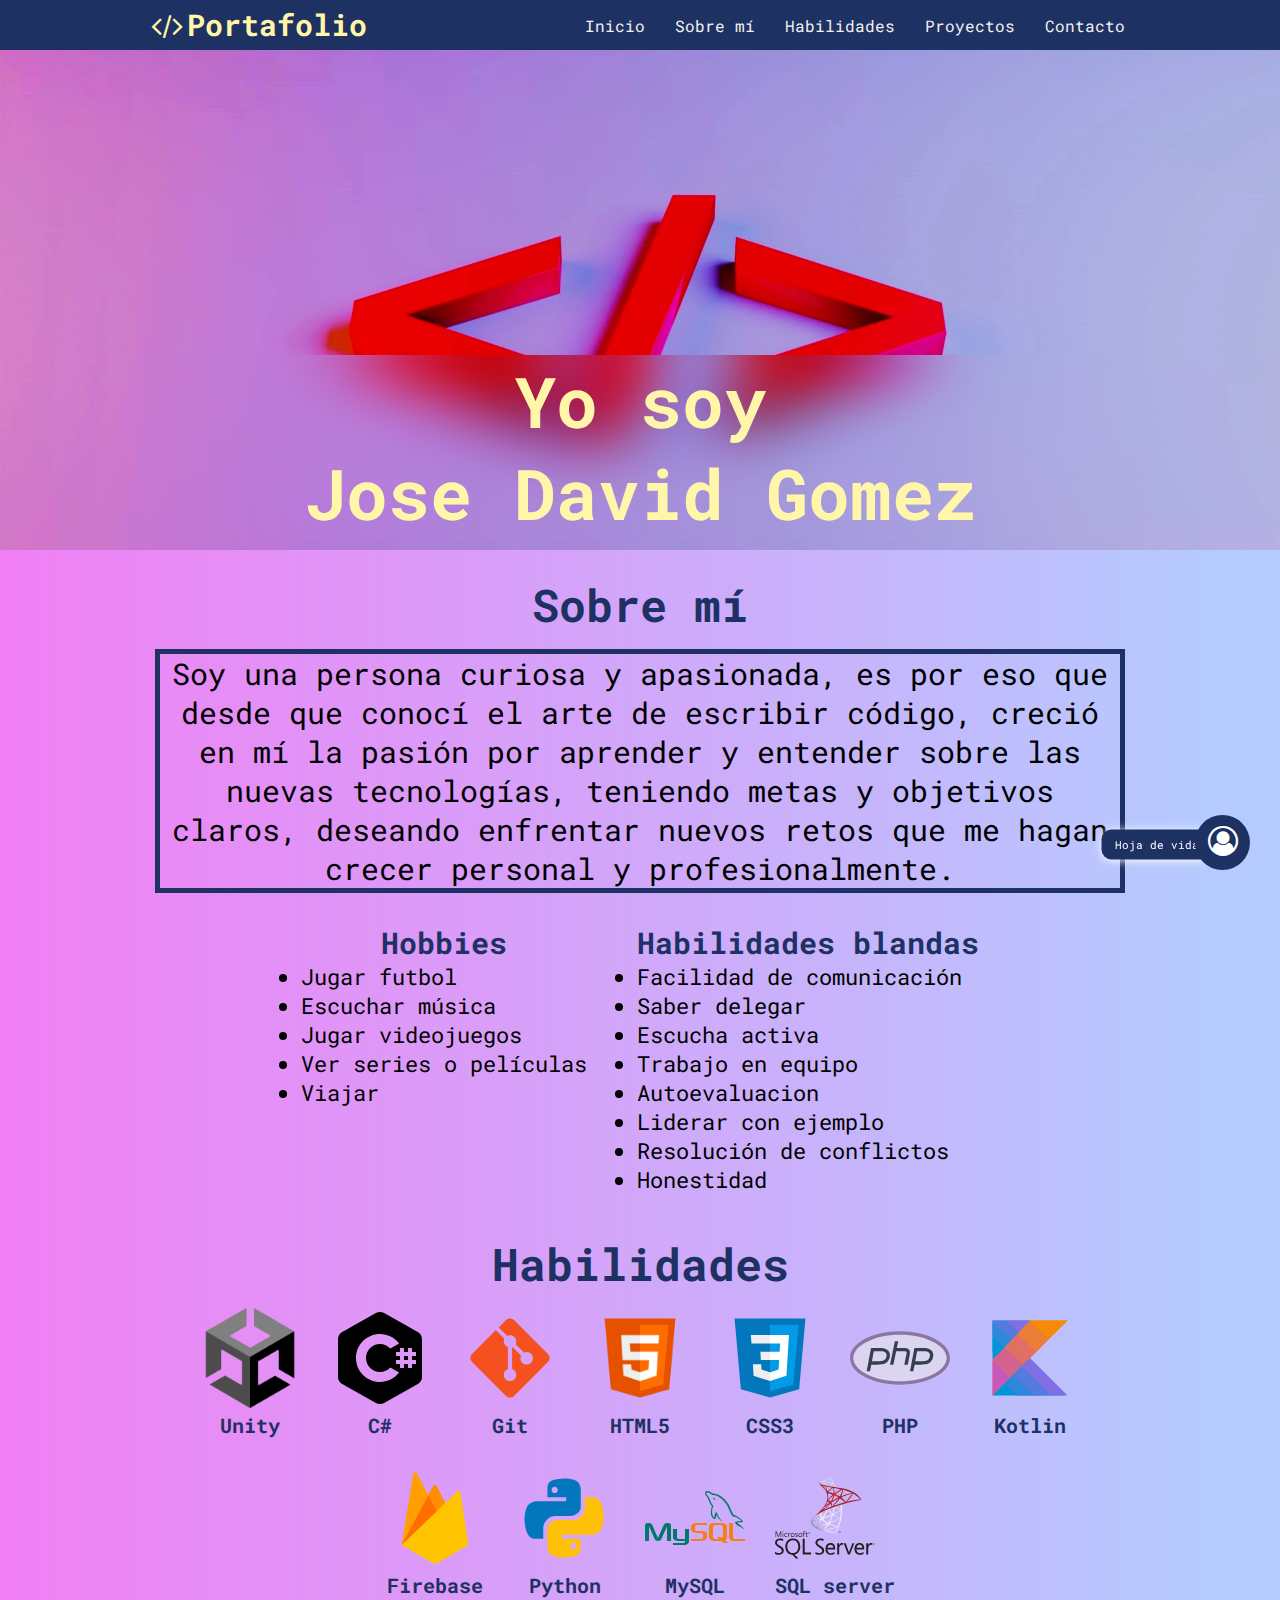
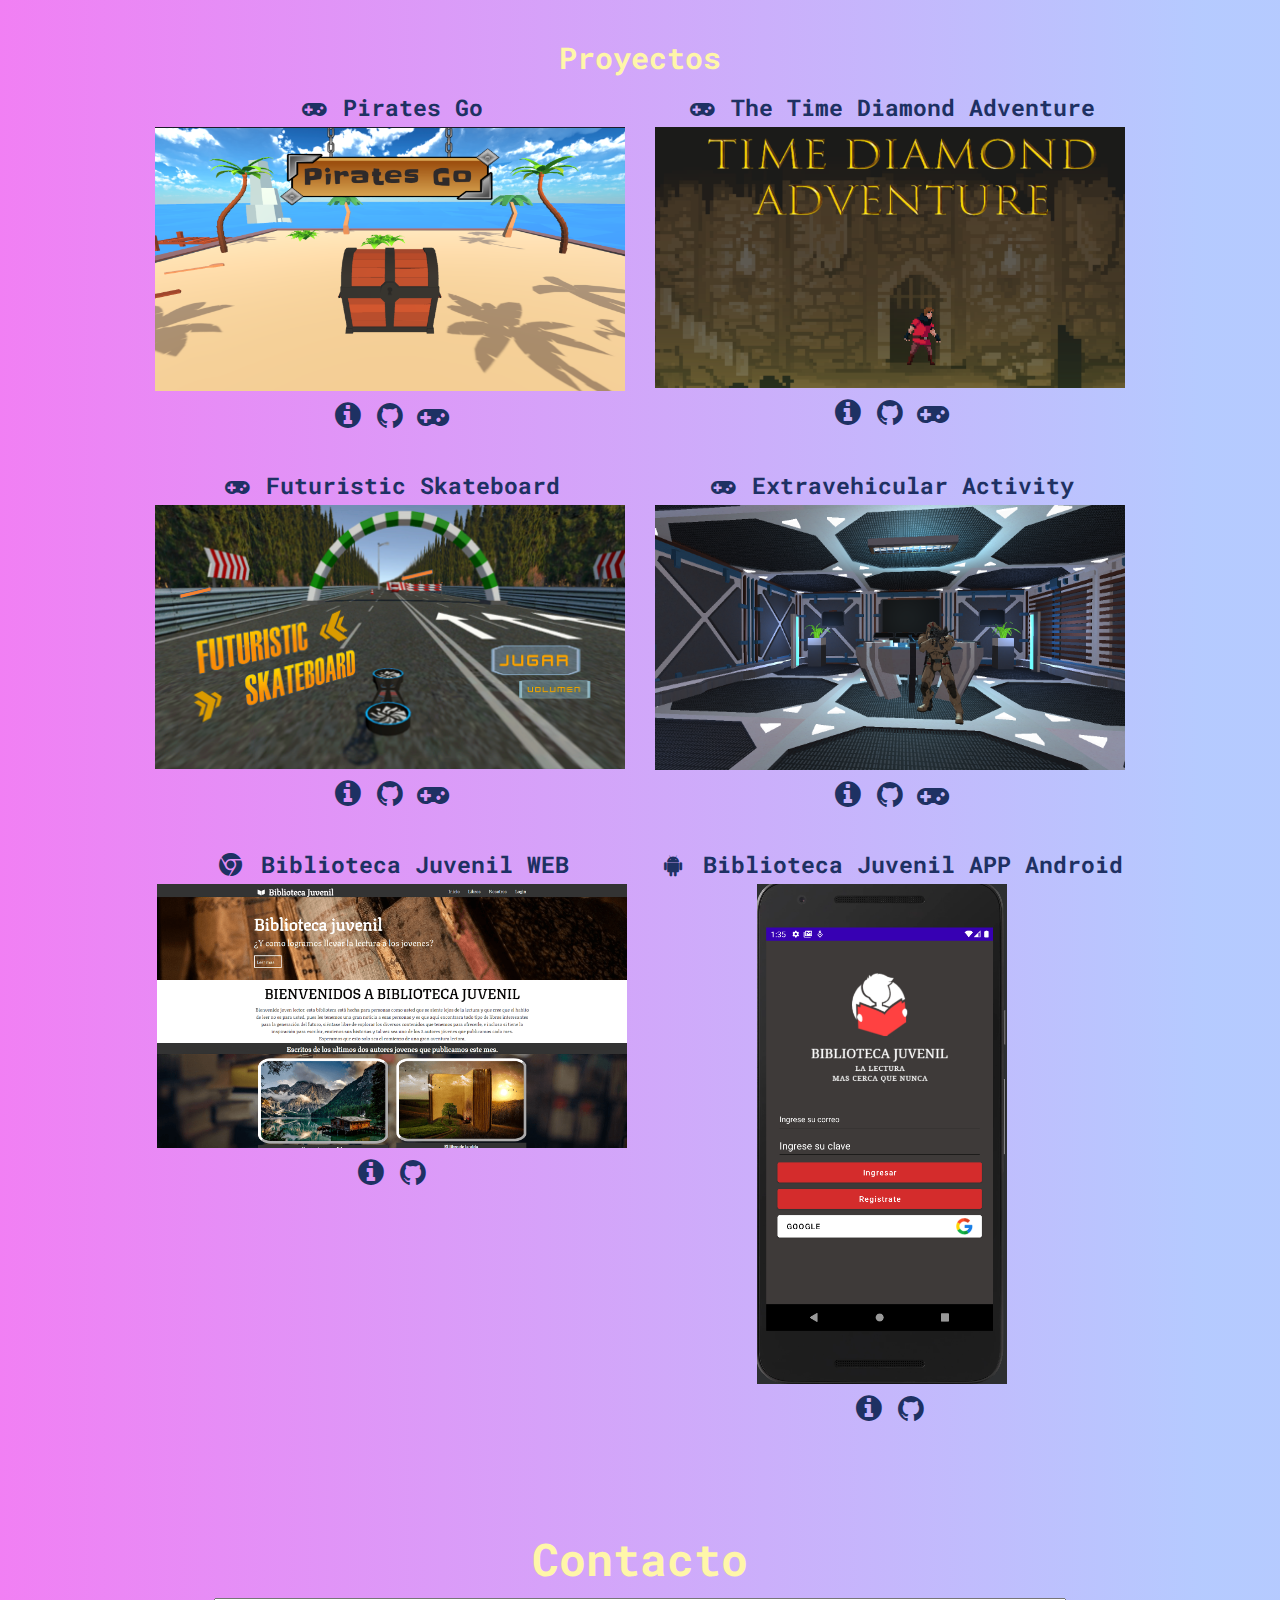
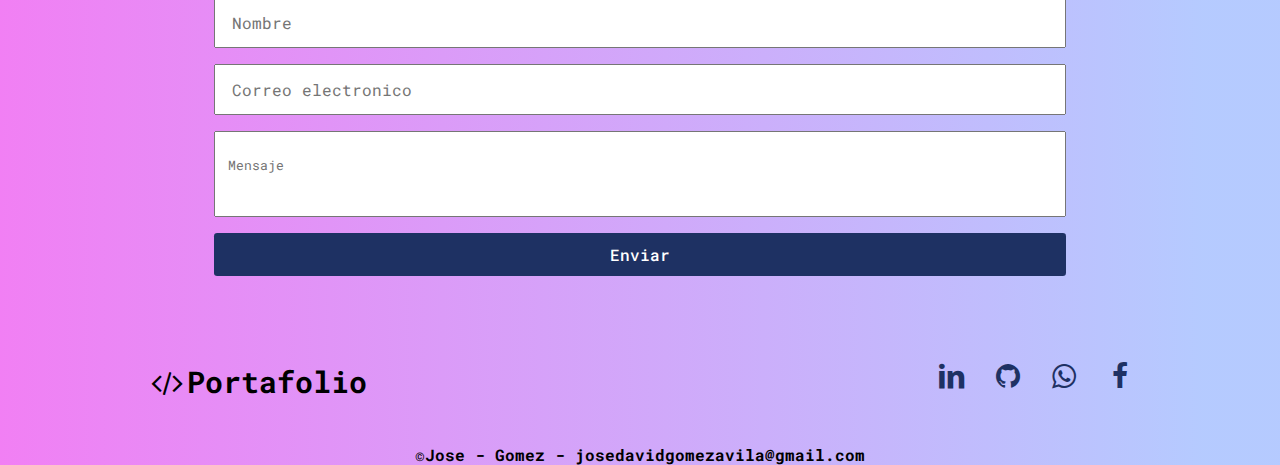
==== commit f7ee2b9f: "Se agregan nuevos proyectos" ====
--- a/index.html
+++ b/index.html
@@ -1 +1,365 @@
-<!DOCTYPE html><html><head><title class="icon-code">Portafolio</title><meta charset="UTF-8"><meta name="description" content="Portafolio Jose Gomez"><meta name="keywords" content="portafolio, desarrollador, programacion"><meta name="author" content="Jose Gomez, josedavidgomezavila@gmail.com"><meta name="viewport" content="width=device-width,initial-scale=1"><meta name="languaje" content="ES"><link rel="stylesheet" type="text/css" href="Style/style.css"><link rel="preconnect" href="https://fonts.googleapis.com"><link rel="preconnect" href="https://fonts.gstatic.com" crossorigin><link href="https://fonts.googleapis.com/css2?family=Roboto+Mono:ital,wght@0,400;0,600;1,400&display=swap" rel="stylesheet"></head><body><header><section class="contenedor"><h1 id="neon2" class="icon-code">Portafolio</h1><input type="checkbox" id="menu-bar"><label class="icon-menu" for="menu-bar"></label><nav><ul class="menu"><li><a href="#banner">Inicio</a></li><li><a href="#info">Sobre mí</a></li><li><a href="#habilidades">Habilidades</a></li><li><a href="#proyectos">Proyectos</a></li><li><a href="#contacto">Contacto</a></li></ul></nav></section></header><main><section id="banner"><img src="img/code.png" alt="Codigo"><section class="contenedor"><h2 id="neon">Yo soy<br>Jose David Gomez</h2></section></section><section id="info"><h3 id="neon2">Sobre mí</h3><section class="contenedor"><article id="info2"><p>Soy una persona curiosa y apasionada, es por eso que desde que conocí el arte de escribir código, creció en mí la pasión por aprender y entender sobre las nuevas tecnologías, teniendo metas y objetivos claros, deseando enfrentar nuevos retos que me hagan crecer personal y profesionalmente.</p></article><section class="contenedor" id="info3"><article id="hobbies"><h4>Hobbies</h4><ul><li>Jugar futbol</li><li>Escuchar música</li><li>Jugar videojuegos</li><li>Ver series o películas</li><li>Viajar</li></ul></article><article id="blandas"><h4>Habilidades blandas</h4><ul><li>Facilidad de comunicación</li><li>Saber delegar</li><li>Escucha activa</li><li>Trabajo en equipo</li><li>Autoevaluacion</li><li>Liderar con ejemplo</li><li>Resolución de conflictos</li><li>Honestidad</li></ul></article></section></section></section><section id="habilidades"><h3 id="neon2">Habilidades</h3><section class="contenedor"><article><img src="img/unity.png" alt="Logo Unity"><h4>Unity</h4></article><article><img src="img/C sharp.svg" alt="Logo C sharp"><h4>C#</h4></article><article><img src="img/git.svg" alt="Logo Git"><h4>Git</h4></article><article><img class="remove.bg" src="img/html52.png" alt="Logo HTML 5"><h4>HTML5</h4></article><article><img src="img/css3.svg" alt="Logo CSS 3"><h4>CSS3</h4></article><article><img src="img/php.svg" alt="Logo php"><h4>PHP</h4></article><article><img src="img/kotlin.svg" alt="Logo kotlin"><h4>Kotlin</h4></article><article><img src="img/firebase.svg" alt="Logo firebase"><h4>Firebase</h4></article><article><img src="img/python.svg" alt="Logo python"><h4>Python</h4></article><article><img src="img/mysql.svg" alt="Logo mysql"><h4>MySQL</h4></article><article><img src="img/sql-server.svg" alt="Logo sql-server"><h4>SQL server</h4></article></section></section><section id="proyectos"><h3 id="neon2">Proyectos</h3><section class="contenedor"><article><h4>Time Diamond Adventure</h4><a target="_blank" href="https://josedg-09.itch.io/the-diamond-adventure"><img id="abrir-game1" src="img/TimeDiamondAdventure/Portada.png" alt="Mi primer juego"></a><section class="demo"><h4><a target="_blank" href="https://josedg-09.itch.io/the-diamond-adventure">DEMO</a></h4><h4><a target="_blank" class="icon-git" href="https://github.com/JuanDavidCortesOssa/GameJam1"></a></h4></section></article><article><h4>Biblioteca Juvenil WEB</h4><img id="abrir-web12" src="img/bj-web/pagina-principal.png" alt="Biblioteca Juvenil WEB"><section class="demo"><h4 id="abrir-web"><a>DEMO</a></h4><h4><a target="_blank" class="icon-git" href="https://github.com/JoseDG-09/Biblioteca-Juvenil"></a></h4></section></article><article id="kotlin"><h4>Biblioteca Juvenil APP Android</h4><img id="abrir-app22" src="img/kotlin/auth.png" alt="Iniciode sesion app android"><section class="demo"><h4 id="abrir-app"><a>DEMO</a></h4><h4><a target="_blank" class="icon-git" href="https://github.com/JoseDG-09/Biblioteca-Digital-APP"></a></h4></section></article></section></section><section class="overlay" id="overlay"><section class="popup" id="popup"><a id="btn-cerrar" class="btn-cerrar"><i class="icon-cancel"></i></a><h3>Biblioteca Juvenil WEB</h3><section class="container"><ul class="slider"><li id="slide1"><img src="img/bj-web/Imagen1.png" alt="Pagina principal, Biblioteca Juvenil"></li><li id="slide2"><img src="img/bj-web/Imagen2.png" alt="Pagina principal, Biblioteca Juvenil"></li><li id="slide3"><img src="img/bj-web/pagina-principal.png" alt="Pagina principal, Biblioteca Juvenil"></li><li id="slide4"><img src="img/bj-web/login.png" alt="Pagina principal, Biblioteca Juvenil"></li><li id="slide5"><img src="img/bj-web/registro.png" alt="Pagina principal, Biblioteca Juvenil"></li></ul><p class="proyecto1">Este es un proyecto personal el cual está pensado para poder implementar una biblioteca con secciones especiales para cada temática, cuenta con un login el cual permite el ingreso a contenido más sensible.<br>En este proyecto se utilizaron #HTML5, #CSS3, #PHP y #MYSQL<br><a target="_blank" class="icon-git" href="https://github.com/JoseDG-09/Biblioteca-Juvenil"></a></p><ul class="selector"><li><a href="#slide1">1</a></li><li><a href="#slide2">2</a></li><li><a href="#slide3">3</a></li><li><a href="#slide4">4</a></li><li><a href="#slide5">5</a></li></ul></section></section></section><section class="overlay2" id="overlay2"><section class="popup2" id="popup2"><a id="btn-cerrar2" class="btn-cerrar2"><i class="icon-cancel"></i></a><h3>Biblioteca Juvenil APP Android</h3><section class="container2"><ul class="slider2"><li id="slide1.2"><img src="img/kotlin/auth.png" alt="Pagina principal, App Biblioteca"></li><li id="slide2.2"><img src="img/kotlin/auth-google.png" alt="Autentificacion con google, App Biblioteca Juvenil"></li><li id="slide3.2"><img src="img/kotlin/home.png" alt="Home, APP Biblioteca Juvenil"></li><li id="slide4.2"><img src="img/kotlin/menu.png" alt="Menu, APP Biblioteca Juvenil"></li><li id="slide5.2"><img src="img/kotlin/pantalla-principal.png" alt="Pagina principal, APP Biblioteca Juvenil"></li><li id="slide6.2"><img src="img/kotlin/link1.png" alt="Google academico, APP Biblioteca Juvenil"></li><li id="slide7.2"><img src="img/kotlin/bibliotecas-nacionales.png" alt="Tematica 1, APP Biblioteca Juvenil"></li><li id="slide8.2"><img src="img/kotlin/link2.png" alt="Biblioteca nacional de Colombia, APP Biblioteca Juvenil"></li></ul><p class="proyecto2">Esta APP permite ingresar a diferentes bibliotecas públicas directamente desde la APP y cuenta con varias bibliotecas diferenciadas por categorías, la APP cuenta con un inicio de sesión por medio de un correo y contraseña o por medio de una cuenta de Google, esta app fue escrita en el lenguaje de #Kotlin y se utilizó #Firebase para la Base de Datos y la autentificación de usuarios.<br><a target="_blank" class="icon-git" href="https://github.com/JoseDG-09/Biblioteca-Dijital-APP"></a></p><ul class="selector2"><li><a href="#slide1.2">1</a></li><li><a href="#slide2.2">2</a></li><li><a href="#slide3.2">3</a></li><li><a href="#slide4.2">4</a></li><li><a href="#slide5.2">5</a></li><li><a href="#slide6.2">6</a></li><li><a href="#slide7.2">7</a></li><li><a href="#slide8.2">8</a></li></ul></section></section></section><section class="contenedor" id="contacto"><h3 id="neon2">Contacto</h3><form action="https://formspree.io/f/mwkyjrbq" method="POST"><section id="contenedor"><input type="text" placeholder="Nombre"> <input type="email" placeholder="Correo electronico"><textarea name="message" id="msj" placeholder="Mensaje"></textarea><input type="submit" value="Enviar" id="btn"></section></form></section></main><a href="HV Jose Gomez DEV.pdf" class="cv" target="_blank"><p>Hoja de vida</p></a><a href="HV Jose Gomez DEV.pdf" class="btn-cv" target="_blank"><i class="icon-user"></i></a><footer><section class="contenedor"><h1 class="copy, icon-code">Portafolio</h1><section class="redes"><a class="icon-facebook" href="https://www.facebook.com/josedavid.gomezavila.1"></a><a class="icon-git" href="https://github.com/JoseDG-09"></a><a class="icon-whatsapp" href="https://wa.me/573143621362?text="></a><a class="icon-linkedin" href="https://www.linkedin.com/in/jose-david-gomez-avila-189299b0"></a></section></section><h3 class="final">&copy;Jose - Gomez - josedavidgomezavila@gmail.com</h3></footer><script src="popup.js"></script></body></html>+<!DOCTYPE html>
+<html>
+<head>
+    <title class="icon-code">Portafolio</title>
+    <meta charset="UTF-8">
+    <meta name="description" content="Portafolio Jose Gomez">
+    <meta name="keywords" content="portafolio, desarrollador, programacion">
+    <meta name="author" content="Jose Gomez, josedavidgomezavila@gmail.com">
+    <meta name="viewport" content="width=device-width,initial-scale=1">
+    <meta name="languaje" content="ES">
+    <link rel="stylesheet" type="text/css" href="Style/style.css">
+    <link rel="preconnect" href="https://fonts.googleapis.com">
+    <link rel="preconnect" href="https://fonts.gstatic.com" crossorigin>
+    <link href="https://fonts.googleapis.com/css2?family=Roboto+Mono:ital,wght@0,400;0,600;1,400&display=swap"
+        rel="stylesheet">
+</head>
+<body>
+    <header>
+<!--Menu y titulo-->
+        <section class="contenedor">
+            <h1 id="neon2" class="icon-code">Portafolio</h1><input type="checkbox" id="menu-bar"><label
+                class="icon-menu" for="menu-bar"></label>
+            <nav>
+                <ul class="menu">
+                    <li><a href="#banner">Inicio</a></li>
+                    <li><a href="#info">Sobre mí</a></li>
+                    <li><a href="#habilidades">Habilidades</a></li>
+                    <li><a href="#proyectos">Proyectos</a></li>
+                    <li><a href="#contacto">Contacto</a></li>
+                </ul>
+            </nav>
+        </section>
+    </header>
+    <main>
+    <!--Banner-->
+        <section id="banner"><img src="img/code.png" alt="Codigo">
+            <section class="contenedor">
+                <h2 id="neon">Yo soy<br>Jose David Gomez</h2>
+            </section>
+        </section>
+    <!--Sobre mi-->
+        <section id="info">
+            <h3 id="neon2">Sobre mí</h3>
+            <section class="contenedor">
+                <article id="info2">
+                    <p>Soy una persona curiosa y apasionada, es por eso que desde que conocí el arte de escribir código,
+                        creció en mí la pasión por aprender y entender sobre las nuevas tecnologías, teniendo metas y
+                        objetivos claros, deseando enfrentar nuevos retos que me hagan crecer personal y
+                        profesionalmente.</p>
+                </article>
+                <!--Hobbies y habilidades blandas-->
+                <section class="contenedor" id="info3">
+                    <article id="hobbies">
+                        <h4>Hobbies</h4>
+                        <ul>
+                            <li>Jugar futbol</li>
+                            <li>Escuchar música</li>
+                            <li>Jugar videojuegos</li>
+                            <li>Ver series o películas</li>
+                            <li>Viajar</li>
+                        </ul>
+                    </article>
+                    <article id="blandas">
+                        <h4>Habilidades blandas</h4>
+                        <ul>
+                            <li>Facilidad de comunicación</li>
+                            <li>Saber delegar</li>
+                            <li>Escucha activa</li>
+                            <li>Trabajo en equipo</li>
+                            <li>Autoevaluacion</li>
+                            <li>Liderar con ejemplo</li>
+                            <li>Resolución de conflictos</li>
+                            <li>Honestidad</li>
+                        </ul>
+                    </article>
+                </section>
+            </section>
+        </section>
+    <!--Habilidades tecnicas-->
+        <section id="habilidades">
+            <h3 id="neon2">Habilidades</h3>
+            <section class="contenedor">
+                <article><img src="img/unity.png" alt="Logo Unity">
+                    <h4>Unity</h4>
+                </article>
+                <article><img src="img/C sharp.svg" alt="Logo C sharp">
+                    <h4>C#</h4>
+                </article>
+                <article><img src="img/git.svg" alt="Logo Git">
+                    <h4>Git</h4>
+                </article>
+                <article><img class="remove.bg" src="img/html52.png" alt="Logo HTML 5">
+                    <h4>HTML5</h4>
+                </article>
+                <article><img src="img/css3.svg" alt="Logo CSS 3">
+                    <h4>CSS3</h4>
+                </article>
+                <article><img src="img/php.svg" alt="Logo php">
+                    <h4>PHP</h4>
+                </article>
+                <article><img src="img/kotlin.svg" alt="Logo kotlin">
+                    <h4>Kotlin</h4>
+                </article>
+                <article><img src="img/firebase.svg" alt="Logo firebase">
+                    <h4>Firebase</h4>
+                </article>
+                <article><img src="img/python.svg" alt="Logo python">
+                    <h4>Python</h4>
+                </article>
+                <article><img src="img/mysql.svg" alt="Logo mysql">
+                    <h4>MySQL</h4>
+                </article>
+                <article><img src="img/sql-server.svg" alt="Logo sql-server">
+                    <h4>SQL server</h4>
+                </article>
+            </section>
+        </section>
+    <!--Vista general de los proyectos-->
+        <section id="proyectos">
+            <h3 id="neon2">Proyectos</h3>
+            <section class="contenedor">
+            <!--Vista general del videojuego PiratesGo-->
+                <article>
+                    <h4 class="icon-game"> Pirates Go</h4></h4>
+                    <img id="abrir-pg" src="img/PiratesGo/PiratesGo.png" alt="Videojuego Pirates Go"></a>
+                    <section class="demo">
+                        <h4><a id="abrir-pg2" class="icon-info"></a><a target="_blank" class="icon-git" href="https://github.com/JuanDavidCortesOssa/FinalProjectUnity"></a><a href="https://josedg-09.itch.io/pirates-go" class="icon-game" target="_blank"></a></h4>
+                    </section>
+                </article>
+            <!--Vista general del videojuego Time Diamond Adventure-->
+                <article>
+                    <h4 class="icon-game"> The Time Diamond Adventure</h4>
+                    <img id="abrir-ttda" src="img/TimeDiamondAdventure/Portada.png" alt="Videojuego The Time Diamond Adventure">
+                    <section class="demo">
+                        <h4><a id="abrir-ttda2" class="icon-info"></a><a target="_blank" class="icon-git" href="https://github.com/JuanDavidCortesOssa/GameJam1"></a><a target="_blank" class="icon-game" href="https://josedg-09.itch.io/the-diamond-adventure"></a></h4>
+                    </section>
+                </article>
+            <!--Vista general del videojuego Futuristic Skateboard-->
+                <article>
+                    <h4 class="icon-game"> Futuristic Skateboard</h4>
+                    <img id="abrir-fs" src="img/FuturisticSkateboard/Fs1.png" alt="Videojuego Futuristic Skateboard">
+                    <section class="demo">
+                        <h4><a id="abrir-fs2" class="icon-info"></a><a target="_blank" class="icon-git" href="https://github.com/JoseDG-09/Futuristic-Skateboard"></a><a target="_blank" class="icon-game" href="https://josedg-09.itch.io/futuristic-skateboard"></a></h4>
+                    </section>
+                </article>
+            <!--Vista general del videojuego Extravehicular Activity-->
+                <article>
+                    <h4 class="icon-game"> Extravehicular Activity</h4>
+                    <img id="abrir-ea" src="img/ExtravehicularActivity/Ea1.png" alt="Videojuego Extravehicular Activity">
+                    <section class="demo">
+                        <h4><a id="abrir-ea2" class="icon-info"></a><a target="_blank" class="icon-git" href="https://github.com/JoseDG-09/Extravehicular-Activity"></a><a target="_blank" class="icon-game" href="https://josedg-09.itch.io/extravehicular-activity"></a></h4>
+                    </section>
+                </article>
+            <!--Vista general de la pagina web de la biblioteca-->
+                <article>
+                    <h4 class="icon-chrome"> Biblioteca Juvenil WEB</h4>
+                    <img id="abrir-web" src="img/bj-web/pagina-principal.png" alt="Biblioteca Juvenil WEB">
+                    <section class="demo">
+                        <h4><a id="abrir-web2" class="icon-info"></a><a target="_blank" class="icon-git" href="https://github.com/JoseDG-09/Biblioteca-Juvenil"></a></h4>
+                    </section>
+                </article>
+            <!--Vista general de la app en Android de la biblioteca-->
+                <article id="kotlin">
+                    <h4 id="kotlin_text" class="icon-android"> Biblioteca Juvenil APP Android</h4>
+                    <img id="abrir-app" src="img/kotlin/auth.png" alt="Inicio de sesion app android">
+                    <section class="demo">
+                        <h4><a id="abrir-app2" class="icon-info"></a><a target="_blank" class="icon-git" href="https://github.com/JoseDG-09/Biblioteca-Digital-APP"></a></h4>
+                    </section>
+                </article>
+            </section>
+        </section>
+    <!--Inicia toda la parte de las ventanas emergentes de los proyectos-->
+        <!--Ventana emergente del videojuego PiratesGo-->
+        <section class="overlay_pg" id="overlay_pg">
+            <section class="popup_pg" id="popup_pg"><a id="btn_cerrar_pg" class="btn_cerrar_pg"><i
+                        class="icon-cancel"></i></a>
+                <h3>Pirates Go</h3>
+                <section class="container_pg">
+                    <ul class="slider_pg">
+                        <li id="slidePg1"><img src="img/PiratesGo/PgUI.png" alt="Menu principal de Pirates Go"></li>
+                        <li id="slidePg2"><img src="img/PiratesGo/Pg3.png" alt="Selector de skins de Pirates Go"></li>
+                        <li id="slidePg3"><img src="img/PiratesGo/Pg1.png" alt="Primer nivel de Pirates Go"></li>
+                        <li id="slidePg4"><img src="img/PiratesGo/Pg2.png" alt="Ayudas del nivel uno de Pirates Go"></li>
+                        <li id="slidePg5"><img src="img/PiratesGo/Pg4.png" alt="Menu de ajustes de Pirates Go"></li>
+                        <li id="slidePg6"><img src="img/PiratesGo/Pg5.png" alt="Nivel completado y conteo de estrellas de Pirates Go"></li>
+                    </ul>
+                    <p class="proyecto_pg">Pirates Go es un videojuego que imita la jugabilidad de un juego de mesa tratándose de un juego de movimientos por
+                    turnos ambientado en piratas, con un estilo visual LowPoly.<br>
+                    Para este videojuego yo fui el encargado de toda la parte de UI y el sistema de recompensas por medio de skins que se desbloquean al conseguir estrellas al final de cada nivel.<br>
+                    <a target="_blank" class="icon-git" href="https://github.com/JuanDavidCortesOssa/FinalProjectUnity"></a><a target="_blank" class="icon-game" href="https://josedg-09.itch.io/pirates-go"></a></p>
+                    <ul class="selector_pg">
+                        <li><a href="#slidePg1">1</a></li>
+                        <li><a href="#slidePg2">2</a></li>
+                        <li><a href="#slidePg3">3</a></li>
+                        <li><a href="#slidePg4">4</a></li>
+                        <li><a href="#slidePg5">5</a></li>
+                        <li><a href="#slidePg6">6</a></li>
+                    </ul>
+                </section>
+            </section>
+        </section>
+        <!--Ventana emergente del videojuego The Time Diaomond Adventure-->
+        <section class="overlay_ttda" id="overlay_ttda">
+            <section class="popup_ttda" id="popup_ttda"><a id="btn_cerrar_ttda" class="btn_cerrar_ttda"><i
+                        class="icon-cancel"></i></a>
+                <h3>The Time Diamond Adventure</h3>
+                <section class="container_ttda">
+                    <ul class="slider_ttda">
+                        <li id="slidettda1"><img src="img/TimeDiamondAdventure/Ttda1.png" alt="Menu principal de The Time Diamond Adventure"></li>
+                        <li id="slidettda2"><img src="img/TimeDiamondAdventure/Ttda2.png" alt="Primer nivel de The Time Diamond Adventure"></li>
+                        <li id="slidettda3"><img src="img/TimeDiamondAdventure/Ttda3.png" alt="Segundo nivel de The Time Diamond Adventure"></li>
+                        <li id="slidettda4"><img src="img/TimeDiamondAdventure/Ttda4.png" alt="Tercer nivel de The Time Diamond Adventure"></li>
+                    </ul>
+                    <p class="proyecto_ttda">The Time Diamond Adventure es un videojuego de plataformas en 2D donde su mecánica principal son los bucles temporales.<br>
+                    Para este videojuego yo fui el encargado de desarrollar la mecánica principal permitiendo que al momento de presionar la tecla "R" se cree un punto al cual el jugador volverá después de 5 segundos.<br>
+                    <a target="_blank" class="icon-git" href="https://github.com/JuanDavidCortesOssa/GameJam1"></a><a target="_blank" class="icon-game" href="https://josedg-09.itch.io/the-diamond-adventure"></a></p>
+                    <ul class="selector_ttda">
+                        <li><a href="#slidettda1">1</a></li>
+                        <li><a href="#slidettda2">2</a></li>
+                        <li><a href="#slidettda3">3</a></li>
+                        <li><a href="#slidettda4">4</a></li>
+                    </ul>
+                </section>
+            </section>
+        </section>
+        <!--Ventana emergente del videojuego Futuristic SkateBoard-->
+        <section class="overlay_fs" id="overlay_fs">
+            <section class="popup_fs" id="popup_fs"><a id="btn_cerrar_fs" class="btn_cerrar_fs"><i
+                        class="icon-cancel"></i></a>
+                <h3>Futuristic Skateboard</h3>
+                <section class="container_fs">
+                    <ul class="slider_fs">
+                        <li id="slidefs1"><img src="img/FuturisticSkateboard/Fs1.png" alt="Menu principal de Futuristic Skateboard"></li>
+                        <li id="slidefs2"><img src="img/FuturisticSkateboard/Fs2.png" alt="Primer nivel de Futuristic Skateboard"></li>
+                        <li id="slidefs3"><img src="img/FuturisticSkateboard/Fs3.png" alt="Meta de Futuristic Skateboard"></li>
+                        <li id="slidefs4"><img src="img/FuturisticSkateboard/Fs4.png" alt="Felicidades por ganar Futuristic Skateboard"></li>
+                    </ul>
+                    <p class="proyecto_fs">Futuristic Skateboard es un videojuego de obstáculos que consiste en llevar una patineta gravitatoria hasta la meta sin chocar los obstáculos.<br>
+                    Para este videojuego yo fui el encargado de hacer que la patineta flotara, programar las condiciones de derrota y victoria y por último realicé el diseño del nivel.<br>
+                        <a target="_blank" class="icon-git" href="https://github.com/JoseDG-09/Futuristic-Skateboard"></a><a target="_blank" class="icon-game" href="https://josedg-09.itch.io/futuristic-skateboard"></a>
+                    </p>
+                    <ul class="selector_fs">
+                        <li><a href="#slidefs1">1</a></li>
+                        <li><a href="#slidefs2">2</a></li>
+                        <li><a href="#slidefs3">3</a></li>
+                        <li><a href="#slidefs4">4</a></li>
+                    </ul>
+                </section>
+            </section>
+        </section>
+        <!--Ventana emergente del videojuego Extravehicular Activity-->
+        <section class="overlay_ea" id="overlay_ea">
+            <section class="popup_ea" id="popup_ea"><a id="btn_cerrar_ea" class="btn_cerrar_ea"><i class="icon-cancel"></i></a>
+                <h3>Extravehicular Activity</h3>
+                <section class="container_ea">
+                    <ul class="slider_ea">
+                        <li id="slideea1"><img src="img/ExtravehicularActivity/Ea1.png" alt="Escenario principal de Extravehicular Activity"></li>
+                        <li id="slideea2"><img src="img/ExtravehicularActivity/Ea2.png" alt="Estructuras de Extravehicular Activity"></li>
+                        <li id="slideea3"><img src="img/ExtravehicularActivity/Ea3.png" alt="Enemigos de Extravehicular Activity"></li>
+                        <li id="slideea4"><img src="img/ExtravehicularActivity/Ea4.png" alt="Ataque de los enemigos de Extravehicular Activity"></li>
+                    </ul>
+                    <p class="proyecto_ea">Extravehicular Activity es un videojuego de disparos en tercera persona donde hay que eliminar a los enemigos y recolectar recursos para sobrevivir. Este aún se encuentre en desarrollo.<br>
+                    Para este videojuego yo he sido el encargado de desarrollar el movimiento del personaje y enemigos, mecánicas de daño y disparo, y por último implementación de animaciones.<br>
+                        <a target="_blank" class="icon-git" href="https://github.com/JoseDG-09/Extravehicular-Activity"></a><a target="_blank" class="icon-game" href="https://josedg-09.itch.io/extravehicular-activity"></a>
+                    </p>
+                    <ul class="selector_ea">
+                        <li><a href="#slideea1">1</a></li>
+                        <li><a href="#slideea2">2</a></li>
+                        <li><a href="#slideea3">3</a></li>
+                        <li><a href="#slideea4">4</a></li>
+                    </ul>
+                </section>
+            </section>
+        </section>
+        <!--Ventana emergente de la pagina web de la biblioteca-->
+        <section class="overlay_web" id="overlay_web">
+            <section class="popup_web" id="popup_web"><a id="btn_cerrar_web" class="btn_cerrar_web"><i class="icon-cancel"></i></a>
+                <h3>Biblioteca Juvenil WEB</h3>
+                <section class="container_web">
+                    <ul class="slider_web">
+                        <li id="slideWeb1"><img src="img/bj-web/Imagen1.png" alt="Pagina principal, Biblioteca Juvenil"></li>
+                        <li id="slideWeb2"><img src="img/bj-web/Imagen2.png" alt="Pagina principal, Biblioteca Juvenil"></li>
+                        <li id="slideWeb3"><img src="img/bj-web/pagina-principal.png" alt="Pagina principal, Biblioteca Juvenil"></li>
+                        <li id="slideWeb4"><img src="img/bj-web/login.png" alt="Pagina principal, Biblioteca Juvenil"></li>
+                        <li id="slideWeb5"><img src="img/bj-web/registro.png" alt="Pagina principal, Biblioteca Juvenil"></li>
+                    </ul>
+                    <p class="proyecto_web">Este es un proyecto personal el cual está pensado para poder implementar una
+                        biblioteca con secciones especiales para cada temática, cuenta con un login el cual permite el
+                        ingreso a contenido más sensible.<br>En este proyecto se utilizaron #HTML5, #CSS3, #PHP y
+                        #MYSQL<br><a target="_blank" class="icon-git"
+                            href="https://github.com/JoseDG-09/Biblioteca-Juvenil"></a></p>
+                    <ul class="selector_web">
+                        <li><a href="#slideWeb1">1</a></li>
+                        <li><a href="#slideWeb2">2</a></li>
+                        <li><a href="#slideWeb3">3</a></li>
+                        <li><a href="#slideWeb4">4</a></li>
+                        <li><a href="#slideWeb5">5</a></li>
+                    </ul>
+                </section>
+            </section>
+        </section>
+        <!--Ventana emergente de la aplicacion en android de la biblioteca-->
+        <section class="overlay_app" id="overlay_app">
+            <section class="popup_app" id="popup_app"><a id="btn_cerrar_app" class="btn_cerrar_app"><i class="icon-cancel"></i></a>
+                <h3>Biblioteca Juvenil APP Android</h3>
+                <section class="container_app">
+                    <ul class="slider_app">
+                        <li id="slideApp1"><img src="img/kotlin/auth.png" alt="Pagina principal, App Biblioteca"></li>
+                        <li id="slideApp2"><img src="img/kotlin/auth-google.png" alt="Autentificacion con google, App Biblioteca Juvenil"></li>
+                        <li id="slideApp3"><img src="img/kotlin/home.png" alt="Home, APP Biblioteca Juvenil"></li>
+                        <li id="slideApp4"><img src="img/kotlin/menu.png" alt="Menu, APP Biblioteca Juvenil"></li>
+                        <li id="slideApp5"><img src="img/kotlin/pantalla-principal.png" alt="Pagina principal, APP Biblioteca Juvenil"></li>
+                        <li id="slideApp6"><img src="img/kotlin/link1.png" alt="Google academico, APP Biblioteca Juvenil"></li>
+                        <li id="slideApp7"><img src="img/kotlin/bibliotecas-nacionales.png" alt="Tematica 1, APP Biblioteca Juvenil"></li>
+                        <li id="slideApp8"><img src="img/kotlin/link2.png" alt="Biblioteca nacional de Colombia, APP Biblioteca Juvenil"></li>
+                    </ul>
+                    <p class="proyecto_app">Esta APP permite ingresar a diferentes bibliotecas públicas directamente desde
+                        la APP y cuenta con varias bibliotecas diferenciadas por categorías, la APP cuenta con un inicio
+                        de sesión por medio de un correo y contraseña o por medio de una cuenta de Google, esta app fue
+                        escrita en el lenguaje de #Kotlin y se utilizó #Firebase para la Base de Datos y la
+                        autentificación de usuarios.<br><a target="_blank" class="icon-git"
+                            href="https://github.com/JoseDG-09/Biblioteca-Dijital-APP"></a></p>
+                    <ul class="selector_app">
+                        <li><a href="#slideApp1">1</a></li>
+                        <li><a href="#slideApp2">2</a></li>
+                        <li><a href="#slideApp3">3</a></li>
+                        <li><a href="#slideApp4">4</a></li>
+                        <li><a href="#slideApp5">5</a></li>
+                        <li><a href="#slideApp6">6</a></li>
+                        <li><a href="#slideApp7">7</a></li>
+                        <li><a href="#slideApp8">8</a></li>
+                    </ul>
+                </section>
+            </section>
+        </section>
+    <!--Contacto-->
+        <section class="contenedor" id="contacto">
+            <h3 id="neon2">Contacto</h3>
+            <form action="https://formspree.io/f/mwkyjrbq" method="POST">
+                <section id="contenedor"><input type="text" placeholder="Nombre"> <input type="email"
+                        placeholder="Correo electronico"><textarea name="message" id="msj"
+                        placeholder="Mensaje"></textarea><input type="submit" value="Enviar" id="btn"></section>
+            </form>
+        </section>
+    </main>
+    <!--Boton para ver la hoja de vida-->
+    <a href="HV Jose Gomez DEV.pdf" class="cv" target="_blank">
+        <p>Hoja de vida</p>
+    </a><a href="HV Jose Gomez DEV.pdf" class="btn-cv" target="_blank"><i class="icon-user"></i></a>
+    <!--Footer-->
+    <footer>
+        <section class="contenedor">
+            <h1 class="copy, icon-code">Portafolio</h1>
+            <section class="redes">
+                <a target="_blank" class="icon-linkedin" href="https://www.linkedin.com/in/JoseDG-DEV/"></a>
+                <a target="_blank" class="icon-git" href="https://github.com/JoseDG-09"></a>
+                <a target="_blank" class="icon-whatsapp" href="https://wa.me/573143621362?text="></a>
+                <a target="_blank" class="icon-facebook" href="https://www.facebook.com/josedavid.gomezavila.1"></a>
+            </section>
+        </section>
+        <h3 class="final">&copy;Jose - Gomez - josedavidgomezavila@gmail.com</h3>
+    </footer>
+    <script src="popup.js"></script>
+</body>
+</html>--- a/Style/style.css
+++ b/Style/style.css
@@ -1 +1,163 @@
-@import url(fontello.css);@import url(menu.css);@import url(banner.css);@import url(habilidades.css);@import url(info.css);@import url(neon.css);@import url(contacto.css);@import url(popup.css);@import url(popup2.css);@import url(slider1.css);@import url(slider2.css);.btn-cv,.cv{position:fixed;bottom:30px;right:30px;background-color:#1e3163;color:#fff;text-align:center}.btn-cv,.cv,.redes{text-align:center}.cv,.redes a{text-decoration:none}*{margin:0;padding:0;box-sizing:border-box;font-family:'Roboto Mono',monospace}body{background:#ec51f0;background:linear-gradient(90deg,rgba(236,81,240,.7315301120448179) 0,rgba(81,131,255,.4234068627450981) 94%)}html{scroll-behavior:smooth}.fondo{background-image:url('../img/code.jpg')}header{width:100%;height:50px;background:#1e3163;color:#f2f2f2;position:fixed;top:0;left:0;z-index:100}.contenedor{width:98%;margin:auto}h1{float:left;font-size:30px;padding:5px}header .contenedor{display:block}section{width:100%;margin-bottom:25px}.btn-cv{width:40px;height:40px;line-height:40px;border-radius:50px;font-size:20px}.cv{transform:translate(-25%,-40%);width:110px;height:auto;line-height:20px;border-radius:10px;font-size:11px;box-shadow:0 1px 10px}footer .contenedor{display:flex;flex-wrap:wrap;justify-content:center;padding-bottom:25px}.copy{font-size:20px}.redes{width:100%;font-size:28px}.redes a{color:#1e3163}.final{display:flex;justify-content:center;font-size:10px}@media (min-width:768px){.btn-cv{width:55px;height:55px;line-height:50px;font-size:30px}.cv{line-height:30px;transform:translate(-35%,-35%)}.redes{width:auto}footer .contenedor{justify-content:space-between}.final{font-size:16px}}@media (min-width:1024px){.contenedor{width:1000px}}+@import url(fontello.css);
+@import url(menu.css);
+@import url(banner.css);
+@import url(habilidades.css);
+@import url(info.css);
+@import url(neon.css);
+@import url(contacto.css);
+@import url(PopUps/popup_web.css);
+@import url(PopUps/popup_app.css);
+@import url(PopUps/popup_pg.css);
+@import url(PopUps/popup_ttda.css);
+@import url(PopUps/popup_fs.css);
+@import url(PopUps/popup_ea.css);
+@import url(PopUps/slider_web.css);
+@import url(PopUps/slider_app.css);
+@import url(PopUps/slider_pg.css);
+@import url(PopUps/slider_ttda.css);
+@import url(PopUps/slider_fs.css);
+@import url(PopUps/slider_ea.css);
+
+* {
+    margin: 0;
+    padding: 0;
+    box-sizing: border-box;
+    font-family: 'Roboto Mono', monospace;
+}
+
+body {
+    background: rgb(236,81,240);
+    background: linear-gradient(90deg, rgba(236,81,240,0.7315301120448179) 0%, rgba(81,131,255,0.4234068627450981) 94%);
+}
+
+html {
+    scroll-behavior: smooth;
+}
+
+.fondo {
+    background-image: url('../img/code.jpg');
+}
+
+header {
+    width: 100%;
+    height: 50px;
+    background: #1E3163;
+    color: #F2F2F2;
+    position: fixed;
+    top: 0;
+    left: 0;
+    z-index: 100;
+}
+
+.contenedor {
+    width: 98%;
+    margin: auto;
+}
+
+h1 {
+    float: left;
+    font-size: 30px;
+    padding: 5px;
+}
+
+header .contenedor {
+    display: block;
+}
+
+section {
+    width: 100%;
+    margin-bottom: 25px;
+}
+
+/*CV*/
+.btn-cv {
+    position: fixed;
+    width: 40px;
+    height: 40px;
+    line-height: 40px;
+    bottom: 30px;
+    right: 30px;
+    background-color: #1E3163;
+    color: #fff;
+    border-radius: 50px;
+    text-align: center;
+    font-size: 20px;
+}
+
+.cv {
+    position: fixed;
+    transform: translate(-25%, -40%);
+    width: 110px;
+    height: auto;
+    line-height: 20px;
+    bottom: 30px;
+    right: 30px;
+    background-color: #1E3163;
+    color: #fff;
+    border-radius: 10px;
+    text-align: center;
+    font-size: 11px;
+    text-decoration: none;
+    box-shadow: 0px 1px 10px;
+}
+
+/*footer*/
+footer .contenedor {
+    display: flex;
+    flex-wrap: wrap;
+    justify-content: center;
+    padding-bottom: 25px;
+}
+
+.copy {
+    font-size: 20px;
+}
+
+.redes {
+    width: 100%;
+    text-align: center;
+    font-size: 28px;
+}
+
+.redes a {
+    color: #1E3163;
+    text-decoration: none;
+}
+
+.final {
+    display: flex;
+    justify-content: center;
+    font-size: 10px;
+}
+
+@media (min-width: 768px) {
+    .btn-cv {
+        width: 55px;
+        height: 55px;
+        line-height: 50px;
+        font-size: 30px;
+    }
+
+    .cv {
+        line-height: 30px;
+        transform: translate(-35%, -35%);
+    }
+
+    .redes {
+        width: auto;
+    }
+
+    footer .contenedor {
+        justify-content: space-between;
+    }
+
+    .final {
+        font-size: 16px;
+    }
+}
+
+@media (min-width: 1024px) {
+    .contenedor {
+        width: 1000px;
+    }
+}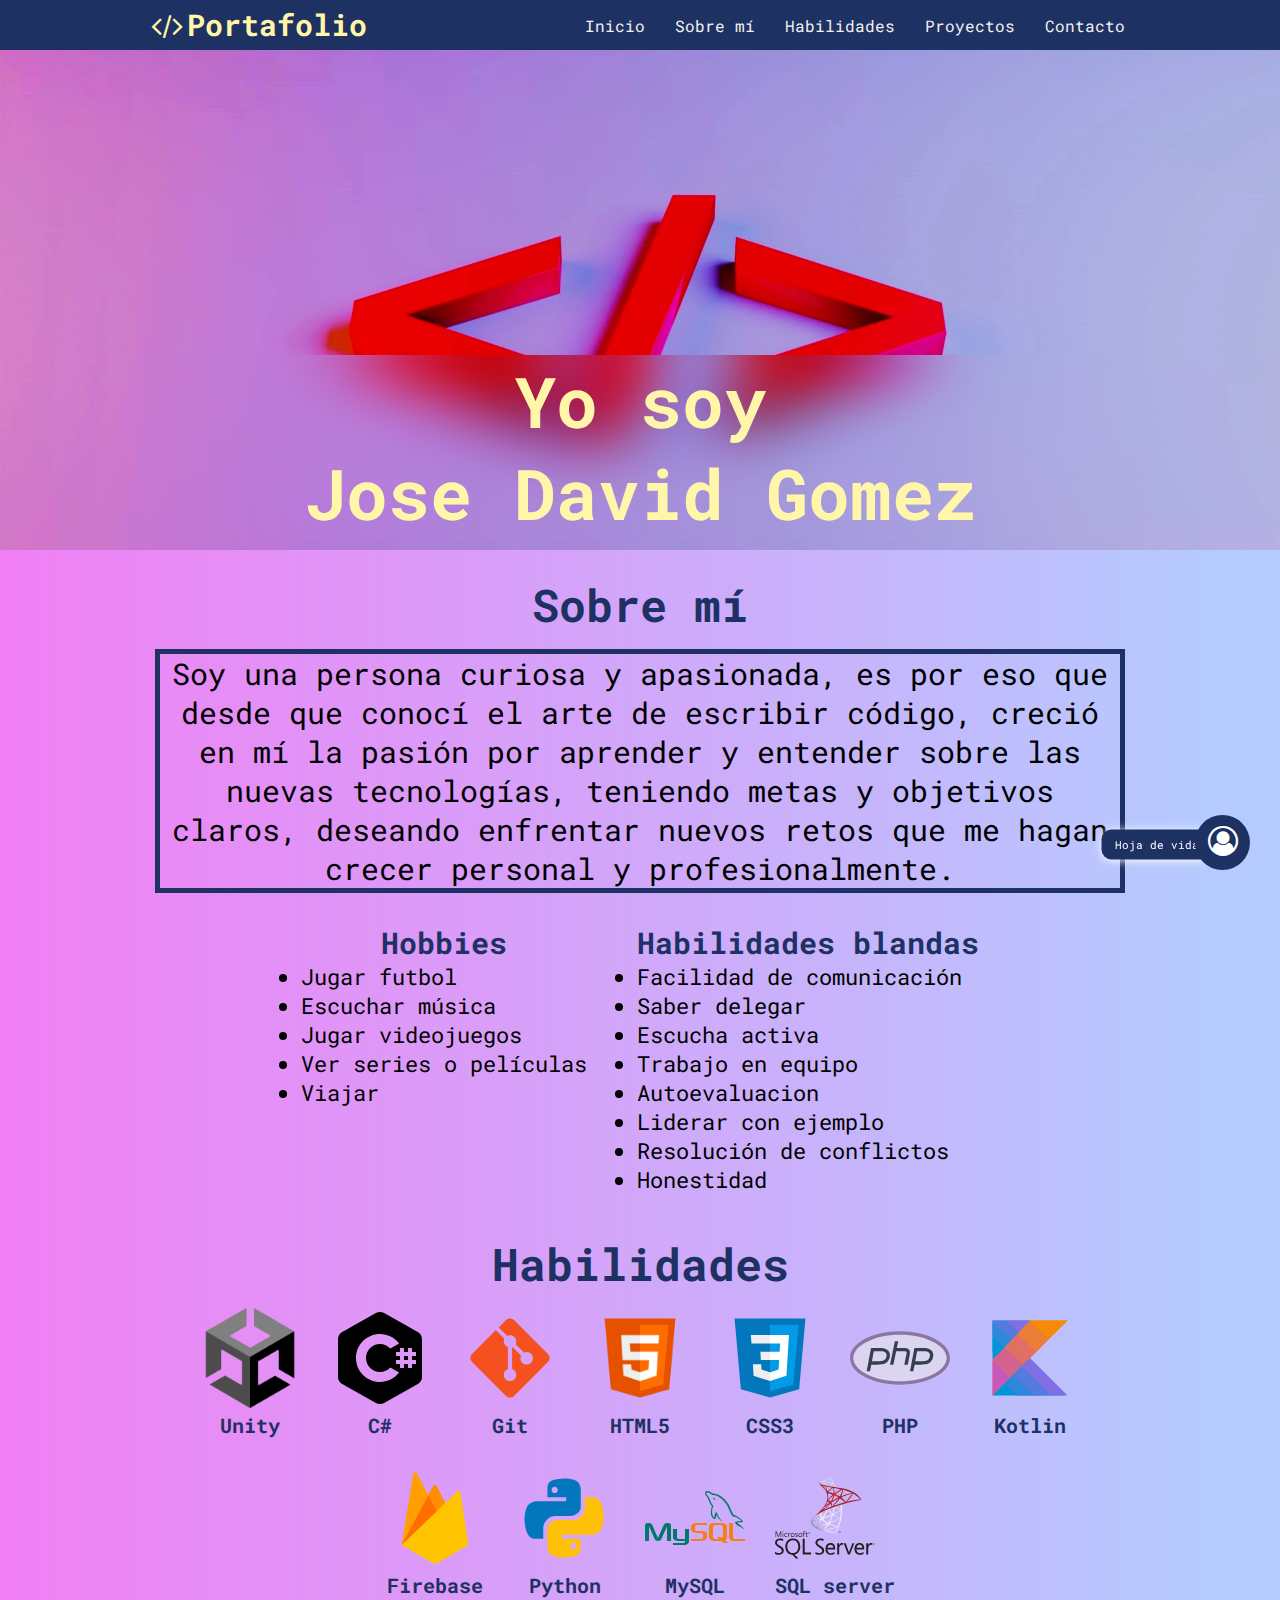
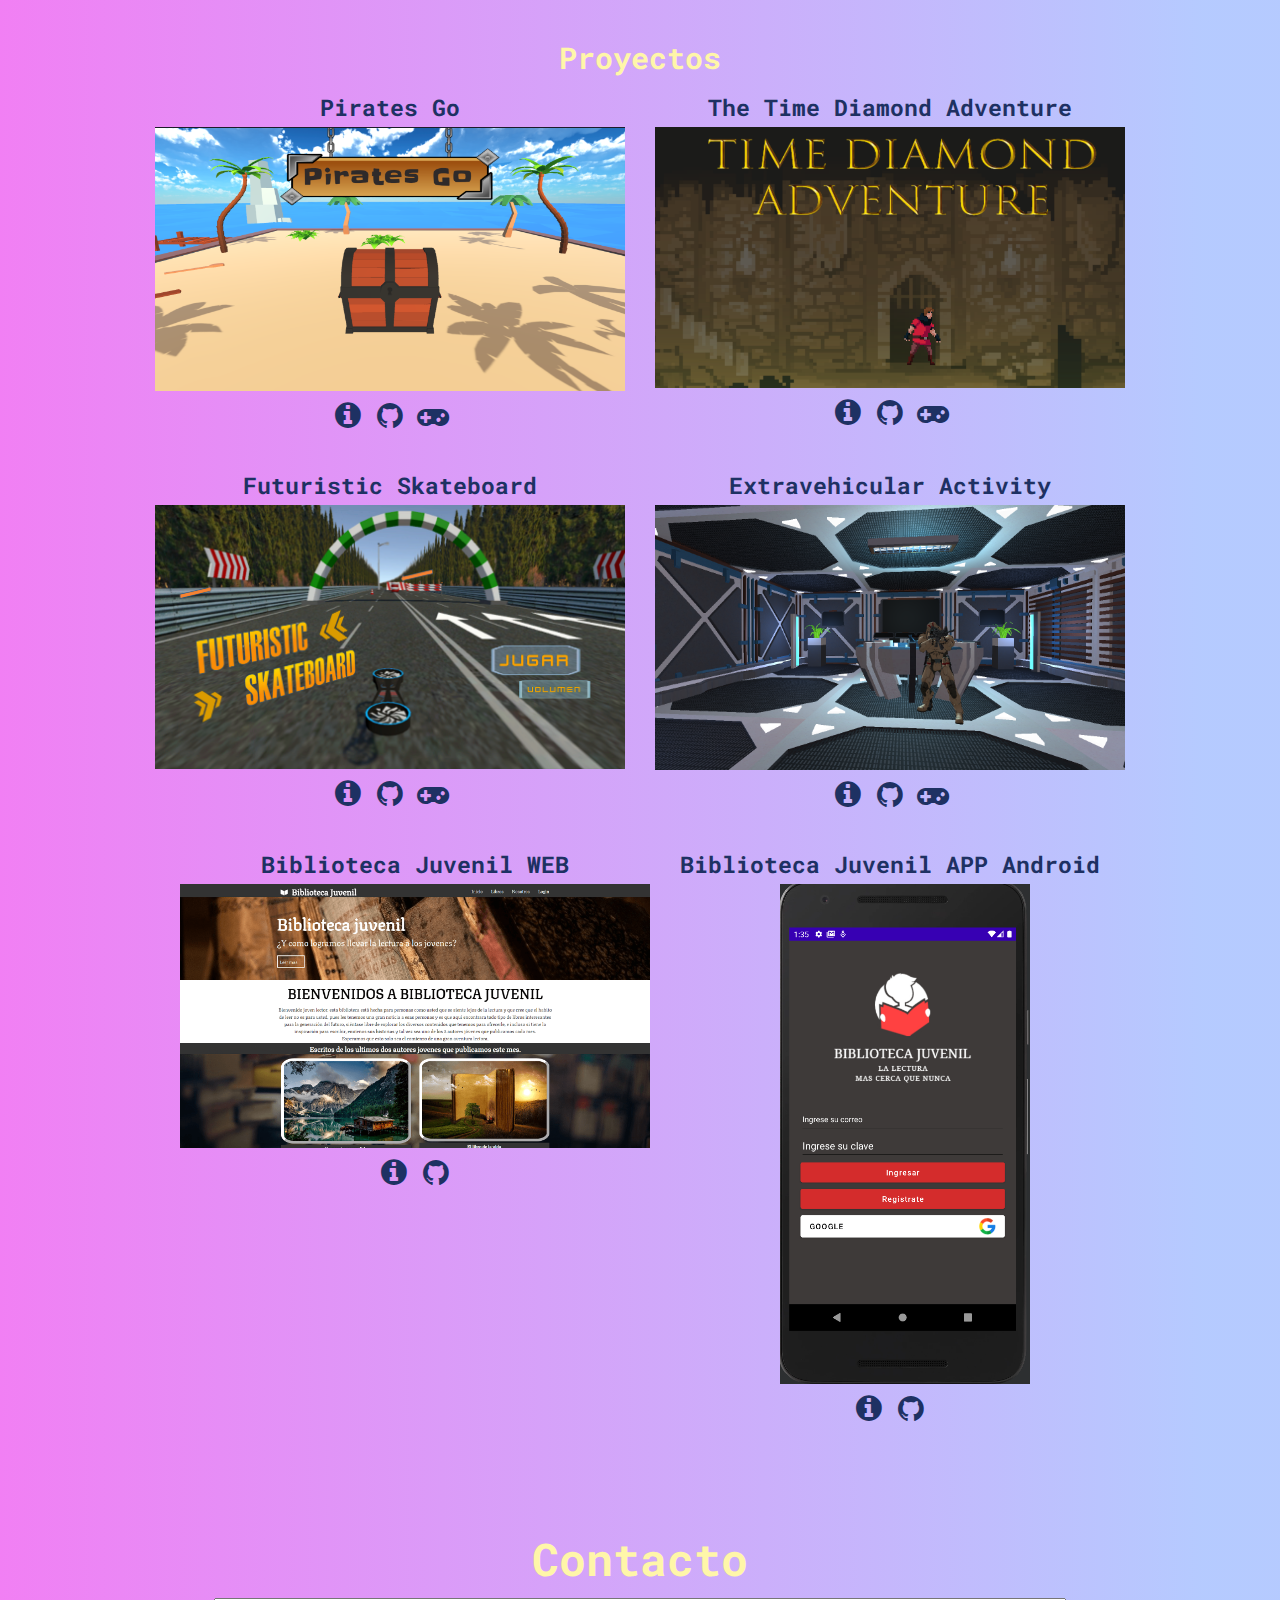
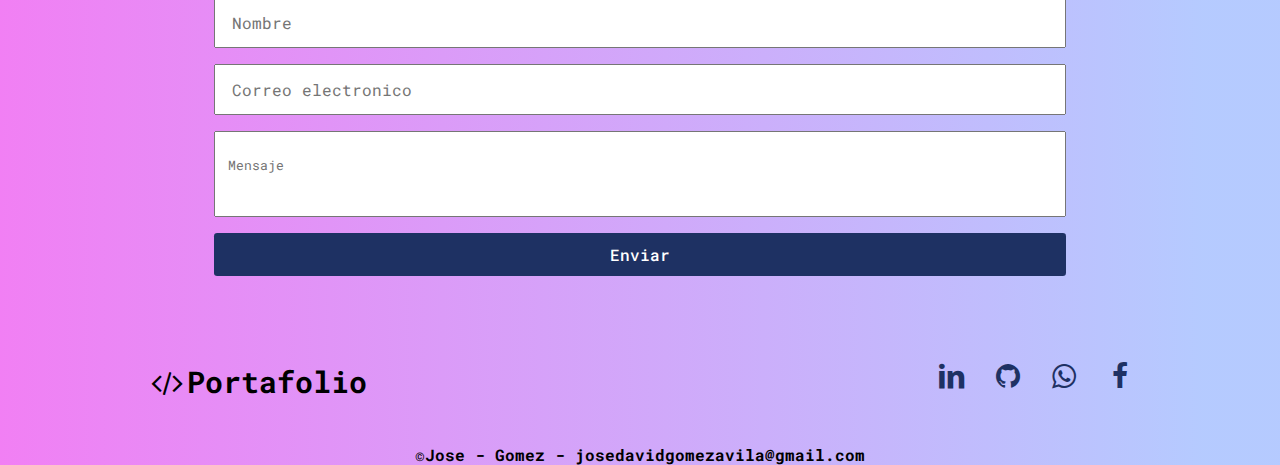
==== commit 64116976: "Se minifican todos los archivos" ====
--- a/index.html
+++ b/index.html
@@ -1,365 +1 @@
-<!DOCTYPE html>
-<html>
-<head>
-    <title class="icon-code">Portafolio</title>
-    <meta charset="UTF-8">
-    <meta name="description" content="Portafolio Jose Gomez">
-    <meta name="keywords" content="portafolio, desarrollador, programacion">
-    <meta name="author" content="Jose Gomez, josedavidgomezavila@gmail.com">
-    <meta name="viewport" content="width=device-width,initial-scale=1">
-    <meta name="languaje" content="ES">
-    <link rel="stylesheet" type="text/css" href="Style/style.css">
-    <link rel="preconnect" href="https://fonts.googleapis.com">
-    <link rel="preconnect" href="https://fonts.gstatic.com" crossorigin>
-    <link href="https://fonts.googleapis.com/css2?family=Roboto+Mono:ital,wght@0,400;0,600;1,400&display=swap"
-        rel="stylesheet">
-</head>
-<body>
-    <header>
-<!--Menu y titulo-->
-        <section class="contenedor">
-            <h1 id="neon2" class="icon-code">Portafolio</h1><input type="checkbox" id="menu-bar"><label
-                class="icon-menu" for="menu-bar"></label>
-            <nav>
-                <ul class="menu">
-                    <li><a href="#banner">Inicio</a></li>
-                    <li><a href="#info">Sobre mí</a></li>
-                    <li><a href="#habilidades">Habilidades</a></li>
-                    <li><a href="#proyectos">Proyectos</a></li>
-                    <li><a href="#contacto">Contacto</a></li>
-                </ul>
-            </nav>
-        </section>
-    </header>
-    <main>
-    <!--Banner-->
-        <section id="banner"><img src="img/code.png" alt="Codigo">
-            <section class="contenedor">
-                <h2 id="neon">Yo soy<br>Jose David Gomez</h2>
-            </section>
-        </section>
-    <!--Sobre mi-->
-        <section id="info">
-            <h3 id="neon2">Sobre mí</h3>
-            <section class="contenedor">
-                <article id="info2">
-                    <p>Soy una persona curiosa y apasionada, es por eso que desde que conocí el arte de escribir código,
-                        creció en mí la pasión por aprender y entender sobre las nuevas tecnologías, teniendo metas y
-                        objetivos claros, deseando enfrentar nuevos retos que me hagan crecer personal y
-                        profesionalmente.</p>
-                </article>
-                <!--Hobbies y habilidades blandas-->
-                <section class="contenedor" id="info3">
-                    <article id="hobbies">
-                        <h4>Hobbies</h4>
-                        <ul>
-                            <li>Jugar futbol</li>
-                            <li>Escuchar música</li>
-                            <li>Jugar videojuegos</li>
-                            <li>Ver series o películas</li>
-                            <li>Viajar</li>
-                        </ul>
-                    </article>
-                    <article id="blandas">
-                        <h4>Habilidades blandas</h4>
-                        <ul>
-                            <li>Facilidad de comunicación</li>
-                            <li>Saber delegar</li>
-                            <li>Escucha activa</li>
-                            <li>Trabajo en equipo</li>
-                            <li>Autoevaluacion</li>
-                            <li>Liderar con ejemplo</li>
-                            <li>Resolución de conflictos</li>
-                            <li>Honestidad</li>
-                        </ul>
-                    </article>
-                </section>
-            </section>
-        </section>
-    <!--Habilidades tecnicas-->
-        <section id="habilidades">
-            <h3 id="neon2">Habilidades</h3>
-            <section class="contenedor">
-                <article><img src="img/unity.png" alt="Logo Unity">
-                    <h4>Unity</h4>
-                </article>
-                <article><img src="img/C sharp.svg" alt="Logo C sharp">
-                    <h4>C#</h4>
-                </article>
-                <article><img src="img/git.svg" alt="Logo Git">
-                    <h4>Git</h4>
-                </article>
-                <article><img class="remove.bg" src="img/html52.png" alt="Logo HTML 5">
-                    <h4>HTML5</h4>
-                </article>
-                <article><img src="img/css3.svg" alt="Logo CSS 3">
-                    <h4>CSS3</h4>
-                </article>
-                <article><img src="img/php.svg" alt="Logo php">
-                    <h4>PHP</h4>
-                </article>
-                <article><img src="img/kotlin.svg" alt="Logo kotlin">
-                    <h4>Kotlin</h4>
-                </article>
-                <article><img src="img/firebase.svg" alt="Logo firebase">
-                    <h4>Firebase</h4>
-                </article>
-                <article><img src="img/python.svg" alt="Logo python">
-                    <h4>Python</h4>
-                </article>
-                <article><img src="img/mysql.svg" alt="Logo mysql">
-                    <h4>MySQL</h4>
-                </article>
-                <article><img src="img/sql-server.svg" alt="Logo sql-server">
-                    <h4>SQL server</h4>
-                </article>
-            </section>
-        </section>
-    <!--Vista general de los proyectos-->
-        <section id="proyectos">
-            <h3 id="neon2">Proyectos</h3>
-            <section class="contenedor">
-            <!--Vista general del videojuego PiratesGo-->
-                <article>
-                    <h4 class="icon-game"> Pirates Go</h4></h4>
-                    <img id="abrir-pg" src="img/PiratesGo/PiratesGo.png" alt="Videojuego Pirates Go"></a>
-                    <section class="demo">
-                        <h4><a id="abrir-pg2" class="icon-info"></a><a target="_blank" class="icon-git" href="https://github.com/JuanDavidCortesOssa/FinalProjectUnity"></a><a href="https://josedg-09.itch.io/pirates-go" class="icon-game" target="_blank"></a></h4>
-                    </section>
-                </article>
-            <!--Vista general del videojuego Time Diamond Adventure-->
-                <article>
-                    <h4 class="icon-game"> The Time Diamond Adventure</h4>
-                    <img id="abrir-ttda" src="img/TimeDiamondAdventure/Portada.png" alt="Videojuego The Time Diamond Adventure">
-                    <section class="demo">
-                        <h4><a id="abrir-ttda2" class="icon-info"></a><a target="_blank" class="icon-git" href="https://github.com/JuanDavidCortesOssa/GameJam1"></a><a target="_blank" class="icon-game" href="https://josedg-09.itch.io/the-diamond-adventure"></a></h4>
-                    </section>
-                </article>
-            <!--Vista general del videojuego Futuristic Skateboard-->
-                <article>
-                    <h4 class="icon-game"> Futuristic Skateboard</h4>
-                    <img id="abrir-fs" src="img/FuturisticSkateboard/Fs1.png" alt="Videojuego Futuristic Skateboard">
-                    <section class="demo">
-                        <h4><a id="abrir-fs2" class="icon-info"></a><a target="_blank" class="icon-git" href="https://github.com/JoseDG-09/Futuristic-Skateboard"></a><a target="_blank" class="icon-game" href="https://josedg-09.itch.io/futuristic-skateboard"></a></h4>
-                    </section>
-                </article>
-            <!--Vista general del videojuego Extravehicular Activity-->
-                <article>
-                    <h4 class="icon-game"> Extravehicular Activity</h4>
-                    <img id="abrir-ea" src="img/ExtravehicularActivity/Ea1.png" alt="Videojuego Extravehicular Activity">
-                    <section class="demo">
-                        <h4><a id="abrir-ea2" class="icon-info"></a><a target="_blank" class="icon-git" href="https://github.com/JoseDG-09/Extravehicular-Activity"></a><a target="_blank" class="icon-game" href="https://josedg-09.itch.io/extravehicular-activity"></a></h4>
-                    </section>
-                </article>
-            <!--Vista general de la pagina web de la biblioteca-->
-                <article>
-                    <h4 class="icon-chrome"> Biblioteca Juvenil WEB</h4>
-                    <img id="abrir-web" src="img/bj-web/pagina-principal.png" alt="Biblioteca Juvenil WEB">
-                    <section class="demo">
-                        <h4><a id="abrir-web2" class="icon-info"></a><a target="_blank" class="icon-git" href="https://github.com/JoseDG-09/Biblioteca-Juvenil"></a></h4>
-                    </section>
-                </article>
-            <!--Vista general de la app en Android de la biblioteca-->
-                <article id="kotlin">
-                    <h4 id="kotlin_text" class="icon-android"> Biblioteca Juvenil APP Android</h4>
-                    <img id="abrir-app" src="img/kotlin/auth.png" alt="Inicio de sesion app android">
-                    <section class="demo">
-                        <h4><a id="abrir-app2" class="icon-info"></a><a target="_blank" class="icon-git" href="https://github.com/JoseDG-09/Biblioteca-Digital-APP"></a></h4>
-                    </section>
-                </article>
-            </section>
-        </section>
-    <!--Inicia toda la parte de las ventanas emergentes de los proyectos-->
-        <!--Ventana emergente del videojuego PiratesGo-->
-        <section class="overlay_pg" id="overlay_pg">
-            <section class="popup_pg" id="popup_pg"><a id="btn_cerrar_pg" class="btn_cerrar_pg"><i
-                        class="icon-cancel"></i></a>
-                <h3>Pirates Go</h3>
-                <section class="container_pg">
-                    <ul class="slider_pg">
-                        <li id="slidePg1"><img src="img/PiratesGo/PgUI.png" alt="Menu principal de Pirates Go"></li>
-                        <li id="slidePg2"><img src="img/PiratesGo/Pg3.png" alt="Selector de skins de Pirates Go"></li>
-                        <li id="slidePg3"><img src="img/PiratesGo/Pg1.png" alt="Primer nivel de Pirates Go"></li>
-                        <li id="slidePg4"><img src="img/PiratesGo/Pg2.png" alt="Ayudas del nivel uno de Pirates Go"></li>
-                        <li id="slidePg5"><img src="img/PiratesGo/Pg4.png" alt="Menu de ajustes de Pirates Go"></li>
-                        <li id="slidePg6"><img src="img/PiratesGo/Pg5.png" alt="Nivel completado y conteo de estrellas de Pirates Go"></li>
-                    </ul>
-                    <p class="proyecto_pg">Pirates Go es un videojuego que imita la jugabilidad de un juego de mesa tratándose de un juego de movimientos por
-                    turnos ambientado en piratas, con un estilo visual LowPoly.<br>
-                    Para este videojuego yo fui el encargado de toda la parte de UI y el sistema de recompensas por medio de skins que se desbloquean al conseguir estrellas al final de cada nivel.<br>
-                    <a target="_blank" class="icon-git" href="https://github.com/JuanDavidCortesOssa/FinalProjectUnity"></a><a target="_blank" class="icon-game" href="https://josedg-09.itch.io/pirates-go"></a></p>
-                    <ul class="selector_pg">
-                        <li><a href="#slidePg1">1</a></li>
-                        <li><a href="#slidePg2">2</a></li>
-                        <li><a href="#slidePg3">3</a></li>
-                        <li><a href="#slidePg4">4</a></li>
-                        <li><a href="#slidePg5">5</a></li>
-                        <li><a href="#slidePg6">6</a></li>
-                    </ul>
-                </section>
-            </section>
-        </section>
-        <!--Ventana emergente del videojuego The Time Diaomond Adventure-->
-        <section class="overlay_ttda" id="overlay_ttda">
-            <section class="popup_ttda" id="popup_ttda"><a id="btn_cerrar_ttda" class="btn_cerrar_ttda"><i
-                        class="icon-cancel"></i></a>
-                <h3>The Time Diamond Adventure</h3>
-                <section class="container_ttda">
-                    <ul class="slider_ttda">
-                        <li id="slidettda1"><img src="img/TimeDiamondAdventure/Ttda1.png" alt="Menu principal de The Time Diamond Adventure"></li>
-                        <li id="slidettda2"><img src="img/TimeDiamondAdventure/Ttda2.png" alt="Primer nivel de The Time Diamond Adventure"></li>
-                        <li id="slidettda3"><img src="img/TimeDiamondAdventure/Ttda3.png" alt="Segundo nivel de The Time Diamond Adventure"></li>
-                        <li id="slidettda4"><img src="img/TimeDiamondAdventure/Ttda4.png" alt="Tercer nivel de The Time Diamond Adventure"></li>
-                    </ul>
-                    <p class="proyecto_ttda">The Time Diamond Adventure es un videojuego de plataformas en 2D donde su mecánica principal son los bucles temporales.<br>
-                    Para este videojuego yo fui el encargado de desarrollar la mecánica principal permitiendo que al momento de presionar la tecla "R" se cree un punto al cual el jugador volverá después de 5 segundos.<br>
-                    <a target="_blank" class="icon-git" href="https://github.com/JuanDavidCortesOssa/GameJam1"></a><a target="_blank" class="icon-game" href="https://josedg-09.itch.io/the-diamond-adventure"></a></p>
-                    <ul class="selector_ttda">
-                        <li><a href="#slidettda1">1</a></li>
-                        <li><a href="#slidettda2">2</a></li>
-                        <li><a href="#slidettda3">3</a></li>
-                        <li><a href="#slidettda4">4</a></li>
-                    </ul>
-                </section>
-            </section>
-        </section>
-        <!--Ventana emergente del videojuego Futuristic SkateBoard-->
-        <section class="overlay_fs" id="overlay_fs">
-            <section class="popup_fs" id="popup_fs"><a id="btn_cerrar_fs" class="btn_cerrar_fs"><i
-                        class="icon-cancel"></i></a>
-                <h3>Futuristic Skateboard</h3>
-                <section class="container_fs">
-                    <ul class="slider_fs">
-                        <li id="slidefs1"><img src="img/FuturisticSkateboard/Fs1.png" alt="Menu principal de Futuristic Skateboard"></li>
-                        <li id="slidefs2"><img src="img/FuturisticSkateboard/Fs2.png" alt="Primer nivel de Futuristic Skateboard"></li>
-                        <li id="slidefs3"><img src="img/FuturisticSkateboard/Fs3.png" alt="Meta de Futuristic Skateboard"></li>
-                        <li id="slidefs4"><img src="img/FuturisticSkateboard/Fs4.png" alt="Felicidades por ganar Futuristic Skateboard"></li>
-                    </ul>
-                    <p class="proyecto_fs">Futuristic Skateboard es un videojuego de obstáculos que consiste en llevar una patineta gravitatoria hasta la meta sin chocar los obstáculos.<br>
-                    Para este videojuego yo fui el encargado de hacer que la patineta flotara, programar las condiciones de derrota y victoria y por último realicé el diseño del nivel.<br>
-                        <a target="_blank" class="icon-git" href="https://github.com/JoseDG-09/Futuristic-Skateboard"></a><a target="_blank" class="icon-game" href="https://josedg-09.itch.io/futuristic-skateboard"></a>
-                    </p>
-                    <ul class="selector_fs">
-                        <li><a href="#slidefs1">1</a></li>
-                        <li><a href="#slidefs2">2</a></li>
-                        <li><a href="#slidefs3">3</a></li>
-                        <li><a href="#slidefs4">4</a></li>
-                    </ul>
-                </section>
-            </section>
-        </section>
-        <!--Ventana emergente del videojuego Extravehicular Activity-->
-        <section class="overlay_ea" id="overlay_ea">
-            <section class="popup_ea" id="popup_ea"><a id="btn_cerrar_ea" class="btn_cerrar_ea"><i class="icon-cancel"></i></a>
-                <h3>Extravehicular Activity</h3>
-                <section class="container_ea">
-                    <ul class="slider_ea">
-                        <li id="slideea1"><img src="img/ExtravehicularActivity/Ea1.png" alt="Escenario principal de Extravehicular Activity"></li>
-                        <li id="slideea2"><img src="img/ExtravehicularActivity/Ea2.png" alt="Estructuras de Extravehicular Activity"></li>
-                        <li id="slideea3"><img src="img/ExtravehicularActivity/Ea3.png" alt="Enemigos de Extravehicular Activity"></li>
-                        <li id="slideea4"><img src="img/ExtravehicularActivity/Ea4.png" alt="Ataque de los enemigos de Extravehicular Activity"></li>
-                    </ul>
-                    <p class="proyecto_ea">Extravehicular Activity es un videojuego de disparos en tercera persona donde hay que eliminar a los enemigos y recolectar recursos para sobrevivir. Este aún se encuentre en desarrollo.<br>
-                    Para este videojuego yo he sido el encargado de desarrollar el movimiento del personaje y enemigos, mecánicas de daño y disparo, y por último implementación de animaciones.<br>
-                        <a target="_blank" class="icon-git" href="https://github.com/JoseDG-09/Extravehicular-Activity"></a><a target="_blank" class="icon-game" href="https://josedg-09.itch.io/extravehicular-activity"></a>
-                    </p>
-                    <ul class="selector_ea">
-                        <li><a href="#slideea1">1</a></li>
-                        <li><a href="#slideea2">2</a></li>
-                        <li><a href="#slideea3">3</a></li>
-                        <li><a href="#slideea4">4</a></li>
-                    </ul>
-                </section>
-            </section>
-        </section>
-        <!--Ventana emergente de la pagina web de la biblioteca-->
-        <section class="overlay_web" id="overlay_web">
-            <section class="popup_web" id="popup_web"><a id="btn_cerrar_web" class="btn_cerrar_web"><i class="icon-cancel"></i></a>
-                <h3>Biblioteca Juvenil WEB</h3>
-                <section class="container_web">
-                    <ul class="slider_web">
-                        <li id="slideWeb1"><img src="img/bj-web/Imagen1.png" alt="Pagina principal, Biblioteca Juvenil"></li>
-                        <li id="slideWeb2"><img src="img/bj-web/Imagen2.png" alt="Pagina principal, Biblioteca Juvenil"></li>
-                        <li id="slideWeb3"><img src="img/bj-web/pagina-principal.png" alt="Pagina principal, Biblioteca Juvenil"></li>
-                        <li id="slideWeb4"><img src="img/bj-web/login.png" alt="Pagina principal, Biblioteca Juvenil"></li>
-                        <li id="slideWeb5"><img src="img/bj-web/registro.png" alt="Pagina principal, Biblioteca Juvenil"></li>
-                    </ul>
-                    <p class="proyecto_web">Este es un proyecto personal el cual está pensado para poder implementar una
-                        biblioteca con secciones especiales para cada temática, cuenta con un login el cual permite el
-                        ingreso a contenido más sensible.<br>En este proyecto se utilizaron #HTML5, #CSS3, #PHP y
-                        #MYSQL<br><a target="_blank" class="icon-git"
-                            href="https://github.com/JoseDG-09/Biblioteca-Juvenil"></a></p>
-                    <ul class="selector_web">
-                        <li><a href="#slideWeb1">1</a></li>
-                        <li><a href="#slideWeb2">2</a></li>
-                        <li><a href="#slideWeb3">3</a></li>
-                        <li><a href="#slideWeb4">4</a></li>
-                        <li><a href="#slideWeb5">5</a></li>
-                    </ul>
-                </section>
-            </section>
-        </section>
-        <!--Ventana emergente de la aplicacion en android de la biblioteca-->
-        <section class="overlay_app" id="overlay_app">
-            <section class="popup_app" id="popup_app"><a id="btn_cerrar_app" class="btn_cerrar_app"><i class="icon-cancel"></i></a>
-                <h3>Biblioteca Juvenil APP Android</h3>
-                <section class="container_app">
-                    <ul class="slider_app">
-                        <li id="slideApp1"><img src="img/kotlin/auth.png" alt="Pagina principal, App Biblioteca"></li>
-                        <li id="slideApp2"><img src="img/kotlin/auth-google.png" alt="Autentificacion con google, App Biblioteca Juvenil"></li>
-                        <li id="slideApp3"><img src="img/kotlin/home.png" alt="Home, APP Biblioteca Juvenil"></li>
-                        <li id="slideApp4"><img src="img/kotlin/menu.png" alt="Menu, APP Biblioteca Juvenil"></li>
-                        <li id="slideApp5"><img src="img/kotlin/pantalla-principal.png" alt="Pagina principal, APP Biblioteca Juvenil"></li>
-                        <li id="slideApp6"><img src="img/kotlin/link1.png" alt="Google academico, APP Biblioteca Juvenil"></li>
-                        <li id="slideApp7"><img src="img/kotlin/bibliotecas-nacionales.png" alt="Tematica 1, APP Biblioteca Juvenil"></li>
-                        <li id="slideApp8"><img src="img/kotlin/link2.png" alt="Biblioteca nacional de Colombia, APP Biblioteca Juvenil"></li>
-                    </ul>
-                    <p class="proyecto_app">Esta APP permite ingresar a diferentes bibliotecas públicas directamente desde
-                        la APP y cuenta con varias bibliotecas diferenciadas por categorías, la APP cuenta con un inicio
-                        de sesión por medio de un correo y contraseña o por medio de una cuenta de Google, esta app fue
-                        escrita en el lenguaje de #Kotlin y se utilizó #Firebase para la Base de Datos y la
-                        autentificación de usuarios.<br><a target="_blank" class="icon-git"
-                            href="https://github.com/JoseDG-09/Biblioteca-Dijital-APP"></a></p>
-                    <ul class="selector_app">
-                        <li><a href="#slideApp1">1</a></li>
-                        <li><a href="#slideApp2">2</a></li>
-                        <li><a href="#slideApp3">3</a></li>
-                        <li><a href="#slideApp4">4</a></li>
-                        <li><a href="#slideApp5">5</a></li>
-                        <li><a href="#slideApp6">6</a></li>
-                        <li><a href="#slideApp7">7</a></li>
-                        <li><a href="#slideApp8">8</a></li>
-                    </ul>
-                </section>
-            </section>
-        </section>
-    <!--Contacto-->
-        <section class="contenedor" id="contacto">
-            <h3 id="neon2">Contacto</h3>
-            <form action="https://formspree.io/f/mwkyjrbq" method="POST">
-                <section id="contenedor"><input type="text" placeholder="Nombre"> <input type="email"
-                        placeholder="Correo electronico"><textarea name="message" id="msj"
-                        placeholder="Mensaje"></textarea><input type="submit" value="Enviar" id="btn"></section>
-            </form>
-        </section>
-    </main>
-    <!--Boton para ver la hoja de vida-->
-    <a href="HV Jose Gomez DEV.pdf" class="cv" target="_blank">
-        <p>Hoja de vida</p>
-    </a><a href="HV Jose Gomez DEV.pdf" class="btn-cv" target="_blank"><i class="icon-user"></i></a>
-    <!--Footer-->
-    <footer>
-        <section class="contenedor">
-            <h1 class="copy, icon-code">Portafolio</h1>
-            <section class="redes">
-                <a target="_blank" class="icon-linkedin" href="https://www.linkedin.com/in/JoseDG-DEV/"></a>
-                <a target="_blank" class="icon-git" href="https://github.com/JoseDG-09"></a>
-                <a target="_blank" class="icon-whatsapp" href="https://wa.me/573143621362?text="></a>
-                <a target="_blank" class="icon-facebook" href="https://www.facebook.com/josedavid.gomezavila.1"></a>
-            </section>
-        </section>
-        <h3 class="final">&copy;Jose - Gomez - josedavidgomezavila@gmail.com</h3>
-    </footer>
-    <script src="popup.js"></script>
-</body>
-</html>+<!DOCTYPE html><html><head><title class="icon-code">JoseDG-DEV</title><meta charset="UTF-8"><meta name="description" content="Portafolio Jose Gomez"><meta name="keywords" content="portafolio, desarrollador, programacion"><meta name="author" content="Jose Gomez, josedavidgomezavila@gmail.com"><meta name="viewport" content="width=device-width,initial-scale=1"><meta name="languaje" content="ES"><link rel="stylesheet" type="text/css" href="Style/style.css"><link rel="preconnect" href="https://fonts.googleapis.com"><link rel="preconnect" href="https://fonts.gstatic.com" crossorigin><link href="https://fonts.googleapis.com/css2?family=Roboto+Mono:ital,wght@0,400;0,600;1,400&display=swap" rel="stylesheet"></head><body><header><!--Menu y titulo--><section class="contenedor"><h1 id="neon2" class="icon-code">Portafolio</h1><input type="checkbox" id="menu-bar"><label class="icon-menu" for="menu-bar"></label><nav><ul class="menu"><li><a href="#banner">Inicio</a></li><li><a href="#info">Sobre mí</a></li><li><a href="#habilidades">Habilidades</a></li><li><a href="#proyectos">Proyectos</a></li><li><a href="#contacto">Contacto</a></li></ul></nav></section></header><main><!--Banner--><section id="banner"><img src="img/code.png" alt="Codigo"><section class="contenedor"><h2 id="neon">Yo soy<br>Jose David Gomez</h2></section></section><!--Sobre mi--><section id="info"><h3 id="neon2">Sobre mí</h3><section class="contenedor"><article id="info2"><p>Soy una persona curiosa y apasionada, es por eso que desde que conocí el arte de escribir código, creció en mí la pasión por aprender y entender sobre las nuevas tecnologías, teniendo metas y objetivos claros, deseando enfrentar nuevos retos que me hagan crecer personal y profesionalmente.</p></article><!--Hobbies y habilidades blandas--><section class="contenedor" id="info3"><article id="hobbies"><h4>Hobbies</h4><ul><li>Jugar futbol</li><li>Escuchar música</li><li>Jugar videojuegos</li><li>Ver series o películas</li><li>Viajar</li></ul></article><article id="blandas"><h4>Habilidades blandas</h4><ul><li>Facilidad de comunicación</li><li>Saber delegar</li><li>Escucha activa</li><li>Trabajo en equipo</li><li>Autoevaluacion</li><li>Liderar con ejemplo</li><li>Resolución de conflictos</li><li>Honestidad</li></ul></article></section></section></section><!--Habilidades tecnicas--><section id="habilidades"><h3 id="neon2">Habilidades</h3><section class="contenedor"><article><img src="img/unity.png" alt="Logo Unity"><h4>Unity</h4></article><article><img src="img/C sharp.svg" alt="Logo C sharp"><h4>C#</h4></article><article><img src="img/git.svg" alt="Logo Git"><h4>Git</h4></article><article><img class="remove.bg" src="img/html52.png" alt="Logo HTML 5"><h4>HTML5</h4></article><article><img src="img/css3.svg" alt="Logo CSS 3"><h4>CSS3</h4></article><article><img src="img/php.svg" alt="Logo php"><h4>PHP</h4></article><article><img src="img/kotlin.svg" alt="Logo kotlin"><h4>Kotlin</h4></article><article><img src="img/firebase.svg" alt="Logo firebase"><h4>Firebase</h4></article><article><img src="img/python.svg" alt="Logo python"><h4>Python</h4></article><article><img src="img/mysql.svg" alt="Logo mysql"><h4>MySQL</h4></article><article><img src="img/sql-server.svg" alt="Logo sql-server"><h4>SQL server</h4></article></section></section><!--Vista general de los proyectos--><section id="proyectos"><h3 id="neon2">Proyectos</h3><section class="contenedor"><!--Vista general del videojuego PiratesGo--><article><h4>Pirates Go</h4><img id="abrir-pg" src="img/PiratesGo/PiratesGo.png" alt="Videojuego Pirates Go"><section class="demo"><h4><a id="abrir-pg2" class="icon-info"></a><a target="_blank" class="icon-git" href="https://github.com/JuanDavidCortesOssa/FinalProjectUnity"></a><a href="https://josedg-09.itch.io/pirates-go" class="icon-game" target="_blank"></a></h4></section></article><!--Vista general del videojuego Time Diamond Adventure--><article><h4>The Time Diamond Adventure</h4><img id="abrir-ttda" src="img/TimeDiamondAdventure/Portada.png" alt="Videojuego The Time Diamond Adventure"><section class="demo"><h4><a id="abrir-ttda2" class="icon-info"></a><a target="_blank" class="icon-git" href="https://github.com/JuanDavidCortesOssa/GameJam1"></a><a target="_blank" class="icon-game" href="https://josedg-09.itch.io/the-diamond-adventure"></a></h4></section></article><!--Vista general del videojuego Futuristic Skateboard--><article><h4>Futuristic Skateboard</h4><img id="abrir-fs" src="img/FuturisticSkateboard/Fs1.png" alt="Videojuego Futuristic Skateboard"><section class="demo"><h4><a id="abrir-fs2" class="icon-info"></a><a target="_blank" class="icon-git" href="https://github.com/JoseDG-09/Futuristic-Skateboard"></a><a target="_blank" class="icon-game" href="https://josedg-09.itch.io/futuristic-skateboard"></a></h4></section></article><!--Vista general del videojuego Extravehicular Activity--><article><h4>Extravehicular Activity</h4><img id="abrir-ea" src="img/ExtravehicularActivity/Ea1.png" alt="Videojuego Extravehicular Activity"><section class="demo"><h4><a id="abrir-ea2" class="icon-info"></a><a target="_blank" class="icon-git" href="https://github.com/JoseDG-09/Extravehicular-Activity"></a><a target="_blank" class="icon-game" href="https://josedg-09.itch.io/extravehicular-activity"></a></h4></section></article><!--Vista general de la pagina web de la biblioteca--><article><h4>Biblioteca Juvenil WEB</h4><img id="abrir-web" src="img/bj-web/pagina-principal.png" alt="Biblioteca Juvenil WEB"><section class="demo"><h4><a id="abrir-web2" class="icon-info"></a><a target="_blank" class="icon-git" href="https://github.com/JoseDG-09/Biblioteca-Juvenil"></a></h4></section></article><!--Vista general de la app en Android de la biblioteca--><article id="kotlin"><h4>Biblioteca Juvenil APP Android</h4><img id="abrir-app" src="img/kotlin/auth.png" alt="Inicio de sesion app android"><section class="demo"><h4><a id="abrir-app2" class="icon-info"></a><a target="_blank" class="icon-git" href="https://github.com/JoseDG-09/Biblioteca-Digital-APP"></a></h4></section></article></section></section><!--Inicia toda la parte de las ventanas emergentes de los proyectos--><!--Ventana emergente del videojuego PiratesGo--><section class="overlay_pg" id="overlay_pg"><section class="popup_pg" id="popup_pg"><a id="btn_cerrar_pg" class="btn_cerrar_pg"><i class="icon-cancel"></i></a><h3>Pirates Go</h3><section class="container_pg"><ul class="slider_pg"><li id="slidePg1"><img src="img/PiratesGo/PgUI.png" alt="Menu principal de Pirates Go"></li><li id="slidePg2"><img src="img/PiratesGo/Pg3.png" alt="Selector de skins de Pirates Go"></li><li id="slidePg3"><img src="img/PiratesGo/Pg1.png" alt="Primer nivel de Pirates Go"></li><li id="slidePg4"><img src="img/PiratesGo/Pg2.png" alt="Ayudas del nivel uno de Pirates Go"></li><li id="slidePg5"><img src="img/PiratesGo/Pg4.png" alt="Menu de ajustes de Pirates Go"></li><li id="slidePg6"><img src="img/PiratesGo/Pg5.png" alt="Nivel completado y conteo de estrellas de Pirates Go"></li></ul><p class="proyecto_pg">Pirates Go es un videojuego que imita la jugabilidad de un juego de mesa tratándose de un juego de movimientos por turnos ambientado en piratas, con un estilo visual LowPoly.<br>Para este videojuego yo fui el encargado de toda la parte de UI y el sistema de recompensas por medio de skins que se desbloquean al conseguir estrellas al final de cada nivel.<br><a target="_blank" class="icon-git" href="https://github.com/JuanDavidCortesOssa/FinalProjectUnity"></a><a target="_blank" class="icon-game" href="https://josedg-09.itch.io/pirates-go"></a></p><ul class="selector_pg"><li><a href="#slidePg1">1</a></li><li><a href="#slidePg2">2</a></li><li><a href="#slidePg3">3</a></li><li><a href="#slidePg4">4</a></li><li><a href="#slidePg5">5</a></li><li><a href="#slidePg6">6</a></li></ul></section></section></section><!--Ventana emergente del videojuego The Time Diaomond Adventure--><section class="overlay_ttda" id="overlay_ttda"><section class="popup_ttda" id="popup_ttda"><a id="btn_cerrar_ttda" class="btn_cerrar_ttda"><i class="icon-cancel"></i></a><h3>The Time Diamond Adventure</h3><section class="container_ttda"><ul class="slider_ttda"><li id="slidettda1"><img src="img/TimeDiamondAdventure/Ttda1.png" alt="Menu principal de The Time Diamond Adventure"></li><li id="slidettda2"><img src="img/TimeDiamondAdventure/Ttda2.png" alt="Primer nivel de The Time Diamond Adventure"></li><li id="slidettda3"><img src="img/TimeDiamondAdventure/Ttda3.png" alt="Segundo nivel de The Time Diamond Adventure"></li><li id="slidettda4"><img src="img/TimeDiamondAdventure/Ttda4.png" alt="Tercer nivel de The Time Diamond Adventure"></li></ul><p class="proyecto_ttda">The Time Diamond Adventure es un videojuego de plataformas en 2D donde su mecánica principal son los bucles temporales.<br>Para este videojuego yo fui el encargado de desarrollar la mecánica principal permitiendo que al momento de presionar la tecla "R" se cree un punto al cual el jugador volverá después de 5 segundos.<br><a target="_blank" class="icon-git" href="https://github.com/JuanDavidCortesOssa/GameJam1"></a><a target="_blank" class="icon-game" href="https://josedg-09.itch.io/the-diamond-adventure"></a></p><ul class="selector_ttda"><li><a href="#slidettda1">1</a></li><li><a href="#slidettda2">2</a></li><li><a href="#slidettda3">3</a></li><li><a href="#slidettda4">4</a></li></ul></section></section></section><!--Ventana emergente del videojuego Futuristic SkateBoard--><section class="overlay_fs" id="overlay_fs"><section class="popup_fs" id="popup_fs"><a id="btn_cerrar_fs" class="btn_cerrar_fs"><i class="icon-cancel"></i></a><h3>Futuristic Skateboard</h3><section class="container_fs"><ul class="slider_fs"><li id="slidefs1"><img src="img/FuturisticSkateboard/Fs1.png" alt="Menu principal de Futuristic Skateboard"></li><li id="slidefs2"><img src="img/FuturisticSkateboard/Fs2.png" alt="Primer nivel de Futuristic Skateboard"></li><li id="slidefs3"><img src="img/FuturisticSkateboard/Fs3.png" alt="Meta de Futuristic Skateboard"></li><li id="slidefs4"><img src="img/FuturisticSkateboard/Fs4.png" alt="Felicidades por ganar Futuristic Skateboard"></li></ul><p class="proyecto_fs">Futuristic Skateboard es un videojuego de obstáculos que consiste en llevar una patineta gravitatoria hasta la meta sin chocar los obstáculos.<br>Para este videojuego yo fui el encargado de hacer que la patineta flotara, programar las condiciones de derrota y victoria y por último realicé el diseño del nivel.<br><a target="_blank" class="icon-git" href="https://github.com/JoseDG-09/Futuristic-Skateboard"></a><a target="_blank" class="icon-game" href="https://josedg-09.itch.io/futuristic-skateboard"></a></p><ul class="selector_fs"><li><a href="#slidefs1">1</a></li><li><a href="#slidefs2">2</a></li><li><a href="#slidefs3">3</a></li><li><a href="#slidefs4">4</a></li></ul></section></section></section><!--Ventana emergente del videojuego Extravehicular Activity--><section class="overlay_ea" id="overlay_ea"><section class="popup_ea" id="popup_ea"><a id="btn_cerrar_ea" class="btn_cerrar_ea"><i class="icon-cancel"></i></a><h3>Extravehicular Activity</h3><section class="container_ea"><ul class="slider_ea"><li id="slideea1"><img src="img/ExtravehicularActivity/Ea1.png" alt="Escenario principal de Extravehicular Activity"></li><li id="slideea2"><img src="img/ExtravehicularActivity/Ea2.png" alt="Estructuras de Extravehicular Activity"></li><li id="slideea3"><img src="img/ExtravehicularActivity/Ea3.png" alt="Enemigos de Extravehicular Activity"></li><li id="slideea4"><img src="img/ExtravehicularActivity/Ea4.png" alt="Ataque de los enemigos de Extravehicular Activity"></li></ul><p class="proyecto_ea">Extravehicular Activity es un videojuego de disparos en tercera persona donde hay que eliminar a los enemigos y recolectar recursos para sobrevivir. Este aún se encuentre en desarrollo.<br>Para este videojuego yo he sido el encargado de desarrollar el movimiento del personaje y enemigos, mecánicas de daño y disparo, y por último implementación de animaciones.<br><a target="_blank" class="icon-git" href="https://github.com/JoseDG-09/Extravehicular-Activity"></a><a target="_blank" class="icon-game" href="https://josedg-09.itch.io/extravehicular-activity"></a></p><ul class="selector_ea"><li><a href="#slideea1">1</a></li><li><a href="#slideea2">2</a></li><li><a href="#slideea3">3</a></li><li><a href="#slideea4">4</a></li></ul></section></section></section><!--Ventana emergente de la pagina web de la biblioteca--><section class="overlay_web" id="overlay_web"><section class="popup_web" id="popup_web"><a id="btn_cerrar_web" class="btn_cerrar_web"><i class="icon-cancel"></i></a><h3>Biblioteca Juvenil WEB</h3><section class="container_web"><ul class="slider_web"><li id="slideWeb1"><img src="img/bj-web/Imagen1.png" alt="Pagina principal, Biblioteca Juvenil"></li><li id="slideWeb2"><img src="img/bj-web/Imagen2.png" alt="Pagina principal, Biblioteca Juvenil"></li><li id="slideWeb3"><img src="img/bj-web/pagina-principal.png" alt="Pagina principal, Biblioteca Juvenil"></li><li id="slideWeb4"><img src="img/bj-web/login.png" alt="Pagina principal, Biblioteca Juvenil"></li><li id="slideWeb5"><img src="img/bj-web/registro.png" alt="Pagina principal, Biblioteca Juvenil"></li></ul><p class="proyecto_web">Este es un proyecto personal el cual está pensado para poder implementar una biblioteca con secciones especiales para cada temática, cuenta con un login el cual permite el ingreso a contenido más sensible.<br>En este proyecto se utilizaron #HTML5, #CSS3, #PHP y #MYSQL<br><a target="_blank" class="icon-git" href="https://github.com/JoseDG-09/Biblioteca-Juvenil"></a></p><ul class="selector_web"><li><a href="#slideWeb1">1</a></li><li><a href="#slideWeb2">2</a></li><li><a href="#slideWeb3">3</a></li><li><a href="#slideWeb4">4</a></li><li><a href="#slideWeb5">5</a></li></ul></section></section></section><!--Ventana emergente de la aplicacion en android de la biblioteca--><section class="overlay_app" id="overlay_app"><section class="popup_app" id="popup_app"><a id="btn_cerrar_app" class="btn_cerrar_app"><i class="icon-cancel"></i></a><h3>Biblioteca Juvenil APP Android</h3><section class="container_app"><ul class="slider_app"><li id="slideApp1"><img src="img/kotlin/auth.png" alt="Pagina principal, App Biblioteca"></li><li id="slideApp2"><img src="img/kotlin/auth-google.png" alt="Autentificacion con google, App Biblioteca Juvenil"></li><li id="slideApp3"><img src="img/kotlin/home.png" alt="Home, APP Biblioteca Juvenil"></li><li id="slideApp4"><img src="img/kotlin/menu.png" alt="Menu, APP Biblioteca Juvenil"></li><li id="slideApp5"><img src="img/kotlin/pantalla-principal.png" alt="Pagina principal, APP Biblioteca Juvenil"></li><li id="slideApp6"><img src="img/kotlin/link1.png" alt="Google academico, APP Biblioteca Juvenil"></li><li id="slideApp7"><img src="img/kotlin/bibliotecas-nacionales.png" alt="Tematica 1, APP Biblioteca Juvenil"></li><li id="slideApp8"><img src="img/kotlin/link2.png" alt="Biblioteca nacional de Colombia, APP Biblioteca Juvenil"></li></ul><p class="proyecto_app">Esta APP permite ingresar a diferentes bibliotecas públicas directamente desde la APP y cuenta con varias bibliotecas diferenciadas por categorías, la APP cuenta con un inicio de sesión por medio de un correo y contraseña o por medio de una cuenta de Google, esta app fue escrita en el lenguaje de #Kotlin y se utilizó #Firebase para la Base de Datos y la autentificación de usuarios.<br><a target="_blank" class="icon-git" href="https://github.com/JoseDG-09/Biblioteca-Dijital-APP"></a></p><ul class="selector_app"><li><a href="#slideApp1">1</a></li><li><a href="#slideApp2">2</a></li><li><a href="#slideApp3">3</a></li><li><a href="#slideApp4">4</a></li><li><a href="#slideApp5">5</a></li><li><a href="#slideApp6">6</a></li><li><a href="#slideApp7">7</a></li><li><a href="#slideApp8">8</a></li></ul></section></section></section><!--Contacto--><section class="contenedor" id="contacto"><h3 id="neon2">Contacto</h3><form action="https://formspree.io/f/mwkyjrbq" method="POST"><section id="contenedor"><input type="text" placeholder="Nombre"> <input type="email" placeholder="Correo electronico"><textarea name="message" id="msj" placeholder="Mensaje"></textarea><input type="submit" value="Enviar" id="btn"></section></form></section></main><!--Boton para ver la hoja de vida--> <a href="HV Jose Gomez DEV.pdf" class="cv" target="_blank"><p>Hoja de vida</p></a><a href="HV Jose Gomez DEV.pdf" class="btn-cv" target="_blank"><i class="icon-user"></i></a><!--Footer--><footer><section class="contenedor"><h1 class="copy, icon-code">Portafolio</h1><section class="redes"><a target="_blank" class="icon-linkedin" href="https://www.linkedin.com/in/JoseDG-DEV/"></a> <a target="_blank" class="icon-git" href="https://github.com/JoseDG-09"></a> <a target="_blank" class="icon-whatsapp" href="https://wa.me/573143621362?text="></a> <a target="_blank" class="icon-facebook" href="https://www.facebook.com/josedavid.gomezavila.1"></a></section></section><h3 class="final">&copy;Jose - Gomez - josedavidgomezavila@gmail.com</h3></footer><script src="popup.js"></script></body></html>--- a/Style/style.css
+++ b/Style/style.css
@@ -1,163 +1 @@
-@import url(fontello.css);
-@import url(menu.css);
-@import url(banner.css);
-@import url(habilidades.css);
-@import url(info.css);
-@import url(neon.css);
-@import url(contacto.css);
-@import url(PopUps/popup_web.css);
-@import url(PopUps/popup_app.css);
-@import url(PopUps/popup_pg.css);
-@import url(PopUps/popup_ttda.css);
-@import url(PopUps/popup_fs.css);
-@import url(PopUps/popup_ea.css);
-@import url(PopUps/slider_web.css);
-@import url(PopUps/slider_app.css);
-@import url(PopUps/slider_pg.css);
-@import url(PopUps/slider_ttda.css);
-@import url(PopUps/slider_fs.css);
-@import url(PopUps/slider_ea.css);
-
-* {
-    margin: 0;
-    padding: 0;
-    box-sizing: border-box;
-    font-family: 'Roboto Mono', monospace;
-}
-
-body {
-    background: rgb(236,81,240);
-    background: linear-gradient(90deg, rgba(236,81,240,0.7315301120448179) 0%, rgba(81,131,255,0.4234068627450981) 94%);
-}
-
-html {
-    scroll-behavior: smooth;
-}
-
-.fondo {
-    background-image: url('../img/code.jpg');
-}
-
-header {
-    width: 100%;
-    height: 50px;
-    background: #1E3163;
-    color: #F2F2F2;
-    position: fixed;
-    top: 0;
-    left: 0;
-    z-index: 100;
-}
-
-.contenedor {
-    width: 98%;
-    margin: auto;
-}
-
-h1 {
-    float: left;
-    font-size: 30px;
-    padding: 5px;
-}
-
-header .contenedor {
-    display: block;
-}
-
-section {
-    width: 100%;
-    margin-bottom: 25px;
-}
-
-/*CV*/
-.btn-cv {
-    position: fixed;
-    width: 40px;
-    height: 40px;
-    line-height: 40px;
-    bottom: 30px;
-    right: 30px;
-    background-color: #1E3163;
-    color: #fff;
-    border-radius: 50px;
-    text-align: center;
-    font-size: 20px;
-}
-
-.cv {
-    position: fixed;
-    transform: translate(-25%, -40%);
-    width: 110px;
-    height: auto;
-    line-height: 20px;
-    bottom: 30px;
-    right: 30px;
-    background-color: #1E3163;
-    color: #fff;
-    border-radius: 10px;
-    text-align: center;
-    font-size: 11px;
-    text-decoration: none;
-    box-shadow: 0px 1px 10px;
-}
-
-/*footer*/
-footer .contenedor {
-    display: flex;
-    flex-wrap: wrap;
-    justify-content: center;
-    padding-bottom: 25px;
-}
-
-.copy {
-    font-size: 20px;
-}
-
-.redes {
-    width: 100%;
-    text-align: center;
-    font-size: 28px;
-}
-
-.redes a {
-    color: #1E3163;
-    text-decoration: none;
-}
-
-.final {
-    display: flex;
-    justify-content: center;
-    font-size: 10px;
-}
-
-@media (min-width: 768px) {
-    .btn-cv {
-        width: 55px;
-        height: 55px;
-        line-height: 50px;
-        font-size: 30px;
-    }
-
-    .cv {
-        line-height: 30px;
-        transform: translate(-35%, -35%);
-    }
-
-    .redes {
-        width: auto;
-    }
-
-    footer .contenedor {
-        justify-content: space-between;
-    }
-
-    .final {
-        font-size: 16px;
-    }
-}
-
-@media (min-width: 1024px) {
-    .contenedor {
-        width: 1000px;
-    }
-}+@import url(fontello.css);@import url(menu.css);@import url(banner.css);@import url(habilidades.css);@import url(info.css);@import url(neon.css);@import url(contacto.css);@import url(PopUps/popup_web.css);@import url(PopUps/popup_app.css);@import url(PopUps/popup_pg.css);@import url(PopUps/popup_ttda.css);@import url(PopUps/popup_fs.css);@import url(PopUps/popup_ea.css);@import url(PopUps/slider_web.css);@import url(PopUps/slider_app.css);@import url(PopUps/slider_pg.css);@import url(PopUps/slider_ttda.css);@import url(PopUps/slider_fs.css);@import url(PopUps/slider_ea.css);.btn-cv,.cv{position:fixed;bottom:30px;right:30px;background-color:#1e3163;color:#fff;text-align:center}.btn-cv,.cv,.redes{text-align:center}.cv,.redes a{text-decoration:none}*{margin:0;padding:0;box-sizing:border-box;font-family:'Roboto Mono',monospace}body{background:#ec51f0;background:linear-gradient(90deg,rgba(236,81,240,.7315301120448179) 0,rgba(81,131,255,.4234068627450981) 94%)}html{scroll-behavior:smooth}.fondo{background-image:url('../img/code.jpg')}header{width:100%;height:50px;background:#1e3163;color:#f2f2f2;position:fixed;top:0;left:0;z-index:100}.contenedor{width:98%;margin:auto}h1{float:left;font-size:30px;padding:5px}header .contenedor{display:block}section{width:100%;margin-bottom:25px}.btn-cv{width:40px;height:40px;line-height:40px;border-radius:50px;font-size:20px}.cv{transform:translate(-25%,-40%);width:110px;height:auto;line-height:20px;border-radius:10px;font-size:11px;box-shadow:0 1px 10px}footer .contenedor{display:flex;flex-wrap:wrap;justify-content:center;padding-bottom:25px}.copy{font-size:20px}.redes{width:100%;font-size:28px}.redes a{color:#1e3163}.final{display:flex;justify-content:center;font-size:10px}@media (min-width:768px){.btn-cv{width:55px;height:55px;line-height:50px;font-size:30px}.cv{line-height:30px;transform:translate(-35%,-35%)}.redes{width:auto}footer .contenedor{justify-content:space-between}.final{font-size:16px}}@media (min-width:1024px){.contenedor{width:1000px}}